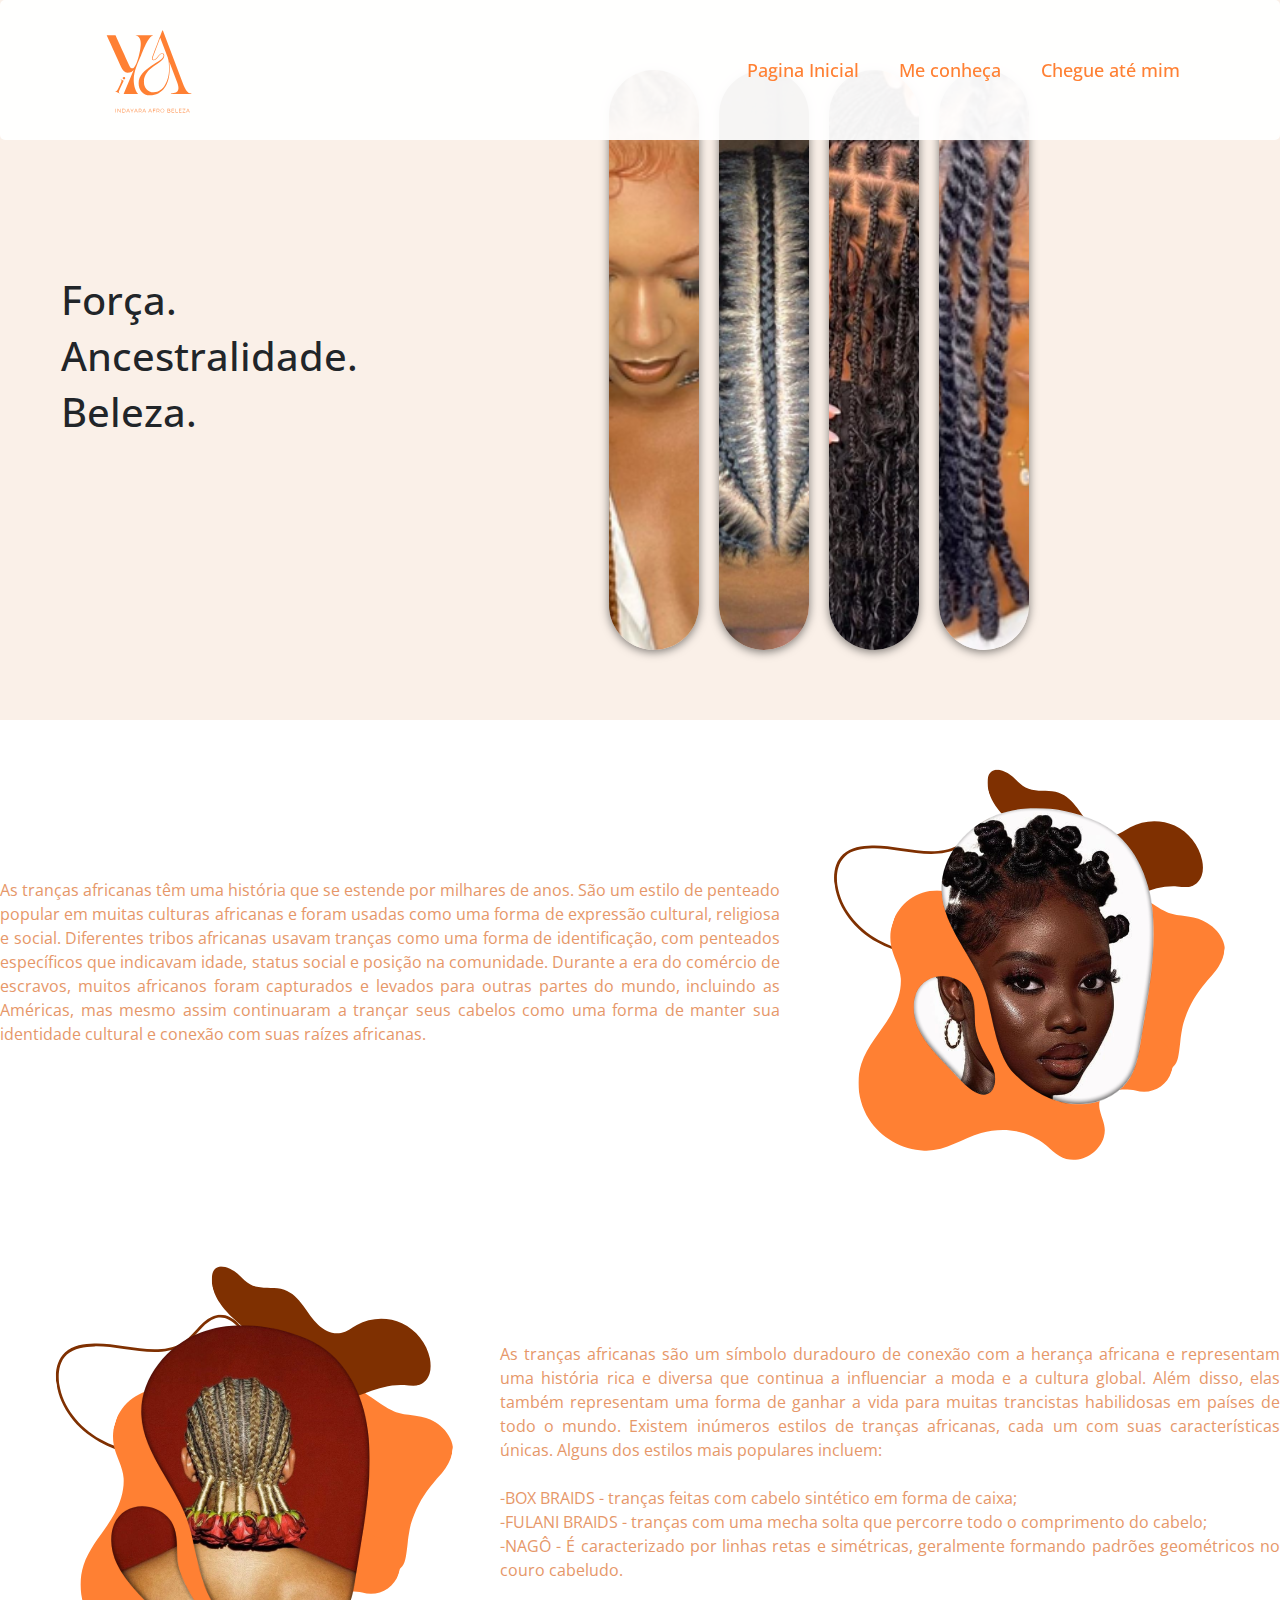
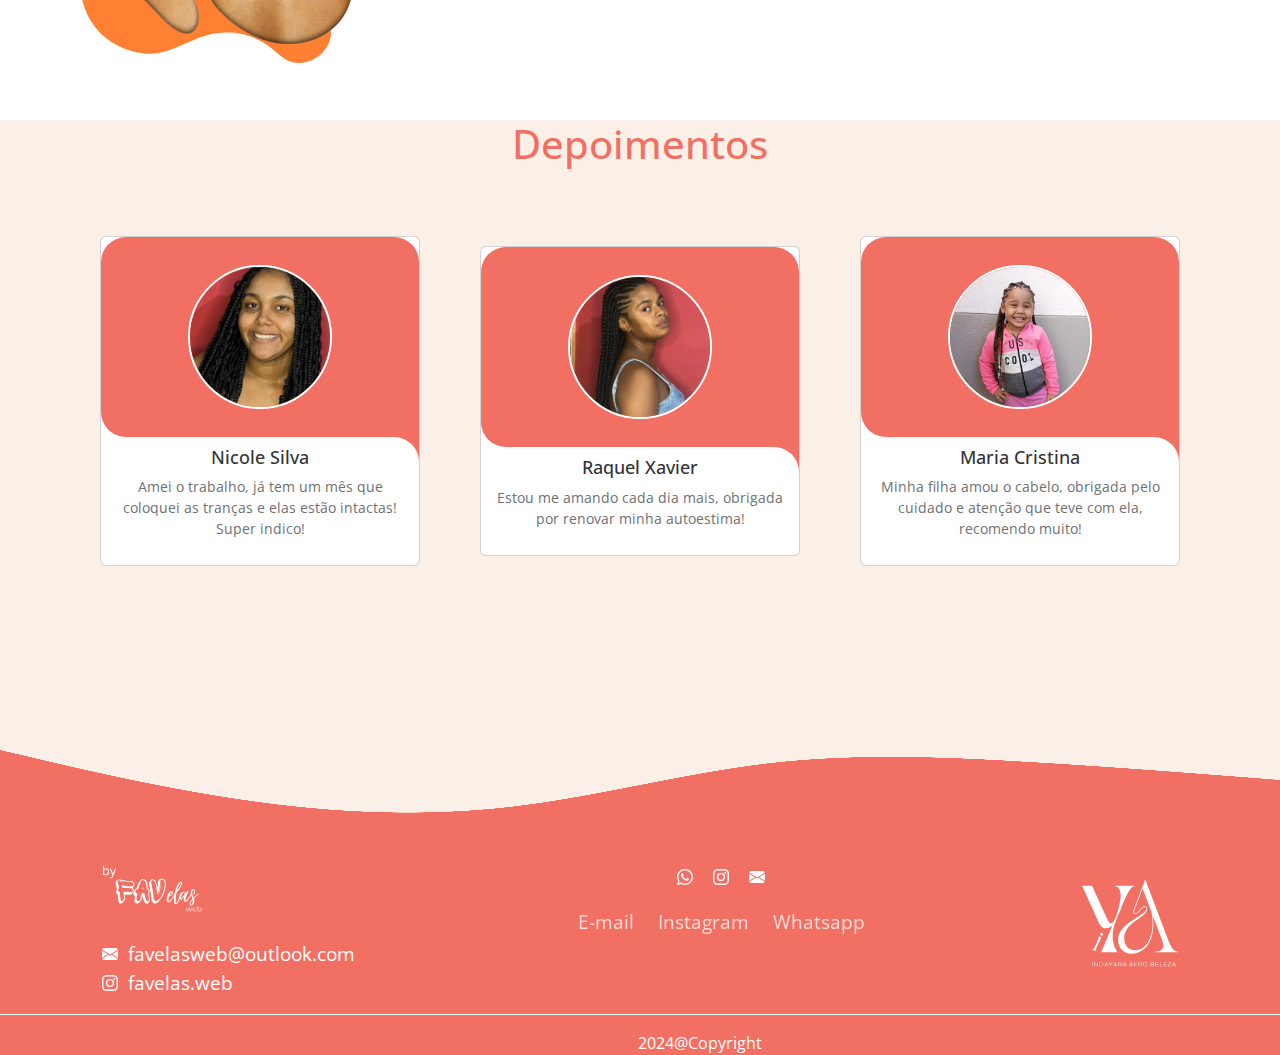
==== index.html @ c4d51997 "comitesCertos" ====
<!DOCTYPE html>
<html lang="en">
<head>
    <meta charset="UTF-8">
    <meta name="viewport" content="width=device-width, initial-scale=1.0">
    <title>iYA: Indayara Afro Beleza</title>
    <link rel="stylesheet" href="css/style.css">
    <link rel="preconnect" href="https://fonts.googleapis.com">
<link rel="preconnect" href="https://fonts.gstatic.com" crossorigin>
<link href="https://fonts.googleapis.com/css2?family=Open+Sans:ital,wght@0,300..800;1,300..800&display=swap" rel="stylesheet">
<link href="https://cdn.jsdelivr.net/npm/bootstrap@5.3.3/dist/css/bootstrap.min.css" rel="stylesheet" integrity="sha384-QWTKZyjpPEjISv5WaRU9OFeRpok6YctnYmDr5pNlyT2bRjXh0JMhjY6hW+ALEwIH" crossorigin="anonymous">
<link rel="preconnect" href="https://fonts.googleapis.com">
<link rel="preconnect" href="https://fonts.gstatic.com" crossorigin>
<link href="https://fonts.googleapis.com/css2?family=Open+Sans:ital,wght@0,300..800;1,300..800&display=swap" rel="stylesheet"> 

<!--Swiper CSS-->
<link rel="stylesheet" href="css/swiper-bundle.min.css">
</head>
<body>
    <header class="header">
        <a href="#" class="logo"><img src="./imagens/INDAYARA (1).svg" alt="" srcset="" class="imagemLogo"></a>
        <nav class="navbar">
         <a href="#">Pagina Inicial</a>
         <a href="#">Me conheça</a>
         <a href="#">Chegue até mim</a>
        </nav>
        </header>
<!--Mari-->

<!--Trabalhos-->

<section class="bodyCorpo">
    <section class="corpo" >
    

    <main class="SessãoMari">
        <section class="TextoMari">
            <h1>Força.</h1>
            <h1>Ancestralidade.</h1>
            <h1>Beleza.</h1>
        </section>

        <section class="trabalhos">
            <div class="box" style="background-image: url(./imagens/img1.png);"></div>
            <div class="box" style="background-image: url(./imagens/img4.png);"></div>
            <div class="box" style="background-image: url(./imagens/img5.png);"></div>
            <div class="box" style="background-image: url(./imagens/img3.png);"></div>
            
        </section>
    </main>

    </section>
</section>

<!--
<h1 class="historiadastranças"> história das tranças</h1>
-->
<main class="historia">

    <section class="bloco1">
     <p class="txt1">As tranças africanas têm uma história que se estende por milhares de anos. São um estilo de penteado popular em muitas culturas africanas e foram usadas como uma forma de expressão cultural, religiosa e social.
    Diferentes tribos africanas usavam tranças como uma forma de identificação, com penteados específicos que indicavam idade, status social e posição na comunidade. Durante a era do comércio de escravos, muitos africanos foram capturados e levados para outras partes do mundo, incluindo as Américas, mas mesmo assim continuaram a trançar seus cabelos como uma forma de manter sua identidade cultural e conexão com suas raízes africanas.
    </p>
    <img  class="bloco1Img" src="imagens/imagem01.svg" alt="" srcset="">
    </section>

    <section class="bloco4">
        <img  class="bloco1Img" src="imagens/imagem02.svg" alt="" srcset="">
        <p class="txt2">
            As tranças africanas são um símbolo duradouro de conexão com a herança africana e representam uma história rica e diversa que continua a influenciar a moda e a cultura global.
            Além disso, elas também representam uma forma de ganhar a vida para muitas trancistas habilidosas em países de todo o mundo.
            Existem inúmeros estilos de tranças africanas, cada um com suas características únicas. Alguns dos estilos mais populares incluem:
         <br>
         <br>
         -BOX BRAIDS - tranças feitas com cabelo sintético em forma de caixa; <br>
         -FULANI BRAIDS - tranças com uma mecha solta que percorre todo o comprimento do cabelo; <br>
         -NAGÔ - É caracterizado por linhas retas e simétricas, geralmente formando padrões geométricos no couro cabeludo. <br>
        </p>
        
    </section>

</main>

<!--Depoimentos-->
<main class="depoimentosCorpo">
<div class="titulo">
    <h1>Depoimentos</h1>
</div>
    <section class="depoimentos">
 <div class="slideContainer">
    <div class="cardwrapper ">
    <div class="card swiperSlide">
            <div class="imageContent">
                <span class="overlay"></span>

                <div class="cardImage">
                    <img src="/imagens/nicole.jpeg" alt="" class="cardImg">
                </div>
            </div>
        

        <div class="cardContent">
            <h2 class="name">Nicole Silva</h2>
            <p class="comentario">Amei o trabalho, já tem um mês que coloquei as tranças e elas estão intactas! Super indico!</p>
        </div>
      </div>
    </div>

    <div class="cardwrapper ">
    <div class="card swiperSlide">
            <div class="imageContent">
                <span class="overlay"></span>
                <div class="cardImage">
                    <img src="/imagens/raquel.jpeg" alt="" class="cardImg">
                </div>
            </div>
        

        <div class="cardContent">
            <h2 class="name">Raquel Xavier</h2>
            <p class="comentario"> Estou me amando cada dia mais, obrigada por renovar minha autoestima!</p>
        </div>
      </div>
    </div>

    <div class="cardwrapper ">
    <div class="card swiperSlide">
            <div class="imageContent">
                <span class="overlay"></span>

                <div class="cardImage">
                    <img src="/imagens/mariacristina.jpeg" alt="" class="cardImg">
                </div>
            </div>
        

        <div class="cardContent">
            <h2 class="name">Maria Cristina</h2>
            <p class="comentario">Minha filha amou o cabelo, obrigada pelo cuidado e atenção que teve com ela, recomendo muito!</p>
        </div>
      </div>
    </div>


    </div>
    </section>
</main>


 <!---Escopo a ser usado

    <section class="video"> video</section>
<main id="cards hoover">
   
    <section class="container">

        <div class="feedback">
            <h1>Feedback</h1>
        </div>
        <div class="card"> 
            <div class="face face1">
                <div class="conteudo">
                    <div class="icon">
                        <img src="/imagens/Like icon 3d vector illustration.jpg" alt="">
                    </div>
                </div>
            </div>

            <div class="face back1">
                <div class="conteudo">
                    <h3>Nathali Moore</h3>
                    <p>Quero agradecer pelo seu trabalo excepcional, as tranças me deram um up!</p>
                </div>
            </div>
        </div>


    </section>
    <section class="container">
        <div class="card"> 

            <div class="face face1">
                <div class="conteudo">
                    <div class="icon">
                        <img src="/imagens/instagram_2504918.png" alt="">
                    </div>
                </div>
            </div>

            <div class="face back1">
                <div class="conteudo">
                    <h3>card</h3>
                    <p>Lorem, ipsum dolor sit amet consectetur adipisicing elit. Iure, minima! Eos sint, distinctio totam accusamus officiis ad a est quibusdam repellat rem hic molestiae quae, debitis assumenda nihil dolorum ipsam.</p>
                </div>
            </div>
        </div>


    </section>

    <section class="container">
        <div class="card"> 

            <div class="face face1">
                <div class="conteudo">
                    <div class="icon">
                        <img src="/imagens/instagram_2504918.png" alt="">
                    </div>
                </div>
            </div>

            <div class="face back1">
                <div class="conteudo">
                    <h3>card</h3>
                    <p>Lorem, ipsum dolor sit amet consectetur adipisicing elit. Iure, minima! Eos sint, distinctio totam accusamus officiis ad a est quibusdam repellat rem hic molestiae quae, debitis assumenda nihil dolorum ipsam.</p>
                </div>
            </div>
        </div>


    </section>
</main>
-->

<!--Gabi-->
<!--História das tranças-->

    
    

<main class="bodyDaMalu">
    <footer>
      <div class="wave" id="wave1"></div>
  <div class="footerDificil">
  
  <div class="logoFavelas">
  
    <img src="../imagens/FavelasLogo.svg" alt="" srcset="">
    <ul class="menu2">
      
      <span class="lado">
        <a href="#"><svg xmlns="http://www.w3.org/2000/svg" width="16" height="16" fill="currentColor" class="bi bi-envelope-fill" viewBox="0 0 16 16" style="color: #fff;">
          <path d="M.05 3.555A2 2 0 0 1 2 2h12a2 2 0 0 1 1.95 1.555L8 8.414zM0 4.697v7.104l5.803-3.558zM6.761 8.83l-6.57 4.027A2 2 0 0 0 2 14h12a2 2 0 0 0 1.808-1.144l-6.57-4.027L8 9.586zm3.436-.586L16 11.801V4.697z"/>
        </svg></a>
  
      <li>favelasweb@outlook.com</li>
    </span>
  
    <span class="lado">
      <a href="#"><svg xmlns="http://www.w3.org/2000/svg" width="16" height="16" fill="currentColor" class="bi bi-instagram" viewBox="0 0 16 16" style="color: #fff;">
        <path d="M8 0C5.829 0 5.556.01 4.703.048 3.85.088 3.269.222 2.76.42a3.9 3.9 0 0 0-1.417.923A3.9 3.9 0 0 0 .42 2.76C.222 3.268.087 3.85.048 4.7.01 5.555 0 5.827 0 8.001c0 2.172.01 2.444.048 3.297.04.852.174 1.433.372 1.942.205.526.478.972.923 1.417.444.445.89.719 1.416.923.51.198 1.09.333 1.942.372C5.555 15.99 5.827 16 8 16s2.444-.01 3.298-.048c.851-.04 1.434-.174 1.943-.372a3.9 3.9 0 0 0 1.416-.923c.445-.445.718-.891.923-1.417.197-.509.332-1.09.372-1.942C15.99 10.445 16 10.173 16 8s-.01-2.445-.048-3.299c-.04-.851-.175-1.433-.372-1.941a3.9 3.9 0 0 0-.923-1.417A3.9 3.9 0 0 0 13.24.42c-.51-.198-1.092-.333-1.943-.372C10.443.01 10.172 0 7.998 0zm-.717 1.442h.718c2.136 0 2.389.007 3.232.046.78.035 1.204.166 1.486.275.373.145.64.319.92.599s.453.546.598.92c.11.281.24.705.275 1.485.039.843.047 1.096.047 3.231s-.008 2.389-.047 3.232c-.035.78-.166 1.203-.275 1.485a2.5 2.5 0 0 1-.599.919c-.28.28-.546.453-.92.598-.28.11-.704.24-1.485.276-.843.038-1.096.047-3.232.047s-2.39-.009-3.233-.047c-.78-.036-1.203-.166-1.485-.276a2.5 2.5 0 0 1-.92-.598 2.5 2.5 0 0 1-.6-.92c-.109-.281-.24-.705-.275-1.485-.038-.843-.046-1.096-.046-3.233s.008-2.388.046-3.231c.036-.78.166-1.204.276-1.486.145-.373.319-.64.599-.92s.546-.453.92-.598c.282-.11.705-.24 1.485-.276.738-.034 1.024-.044 2.515-.045zm4.988 1.328a.96.96 0 1 0 0 1.92.96.96 0 0 0 0-1.92m-4.27 1.122a4.109 4.109 0 1 0 0 8.217 4.109 4.109 0 0 0 0-8.217m0 1.441a2.667 2.667 0 1 1 0 5.334 2.667 2.667 0 0 1 0-5.334"/>
        </svg></a>
      <li>favelas.web</li>
    </span>
    </ul>
  </div>
  
   <div class="dificil">
    <ul class="social-icons">
      <li>
          <a href="#"><svg xmlns="http://www.w3.org/2000/svg" width="16" height="16" fill="currentColor" class="bi bi-whatsapp" viewBox="0 0 16 16" style="color: #fff;">
              <path d="M13.601 2.326A7.85 7.85 0 0 0 7.994 0C3.627 0 .068 3.558.064 7.926c0 1.399.366 2.76 1.057 3.965L0 16l4.204-1.102a7.9 7.9 0 0 0 3.79.965h.004c4.368 0 7.926-3.558 7.93-7.93A7.9 7.9 0 0 0 13.6 2.326zM7.994 14.521a6.6 6.6 0 0 1-3.356-.92l-.24-.144-2.494.654.666-2.433-.156-.251a6.56 6.56 0 0 1-1.007-3.505c0-3.626 2.957-6.584 6.591-6.584a6.56 6.56 0 0 1 4.66 1.931 6.56 6.56 0 0 1 1.928 4.66c-.004 3.639-2.961 6.592-6.592 6.592m3.615-4.934c-.197-.099-1.17-.578-1.353-.646-.182-.065-.315-.099-.445.099-.133.197-.513.646-.627.775-.114.133-.232.148-.43.05-.197-.1-.836-.308-1.592-.985-.59-.525-.985-1.175-1.103-1.372-.114-.198-.011-.304.088-.403.087-.088.197-.232.296-.346.1-.114.133-.198.198-.33.065-.134.034-.248-.015-.347-.05-.099-.445-1.076-.612-1.47-.16-.389-.323-.335-.445-.34-.114-.007-.247-.007-.38-.007a.73.73 0 0 0-.529.247c-.182.198-.691.677-.691 1.654s.71 1.916.81 2.049c.098.133 1.394 2.132 3.383 2.992.47.205.84.326 1.129.418.475.152.904.129 1.246.08.38-.058 1.171-.48 1.338-.943.164-.464.164-.86.114-.943-.049-.084-.182-.133-.38-.232"/>
            </svg></a>
            </li>
            <li>
            <a href="#"><svg xmlns="http://www.w3.org/2000/svg" width="16" height="16" fill="currentColor" class="bi bi-instagram" viewBox="0 0 16 16" style="color: #fff;">
              <path d="M8 0C5.829 0 5.556.01 4.703.048 3.85.088 3.269.222 2.76.42a3.9 3.9 0 0 0-1.417.923A3.9 3.9 0 0 0 .42 2.76C.222 3.268.087 3.85.048 4.7.01 5.555 0 5.827 0 8.001c0 2.172.01 2.444.048 3.297.04.852.174 1.433.372 1.942.205.526.478.972.923 1.417.444.445.89.719 1.416.923.51.198 1.09.333 1.942.372C5.555 15.99 5.827 16 8 16s2.444-.01 3.298-.048c.851-.04 1.434-.174 1.943-.372a3.9 3.9 0 0 0 1.416-.923c.445-.445.718-.891.923-1.417.197-.509.332-1.09.372-1.942C15.99 10.445 16 10.173 16 8s-.01-2.445-.048-3.299c-.04-.851-.175-1.433-.372-1.941a3.9 3.9 0 0 0-.923-1.417A3.9 3.9 0 0 0 13.24.42c-.51-.198-1.092-.333-1.943-.372C10.443.01 10.172 0 7.998 0zm-.717 1.442h.718c2.136 0 2.389.007 3.232.046.78.035 1.204.166 1.486.275.373.145.64.319.92.599s.453.546.598.92c.11.281.24.705.275 1.485.039.843.047 1.096.047 3.231s-.008 2.389-.047 3.232c-.035.78-.166 1.203-.275 1.485a2.5 2.5 0 0 1-.599.919c-.28.28-.546.453-.92.598-.28.11-.704.24-1.485.276-.843.038-1.096.047-3.232.047s-2.39-.009-3.233-.047c-.78-.036-1.203-.166-1.485-.276a2.5 2.5 0 0 1-.92-.598 2.5 2.5 0 0 1-.6-.92c-.109-.281-.24-.705-.275-1.485-.038-.843-.046-1.096-.046-3.233s.008-2.388.046-3.231c.036-.78.166-1.204.276-1.486.145-.373.319-.64.599-.92s.546-.453.92-.598c.282-.11.705-.24 1.485-.276.738-.034 1.024-.044 2.515-.045zm4.988 1.328a.96.96 0 1 0 0 1.92.96.96 0 0 0 0-1.92m-4.27 1.122a4.109 4.109 0 1 0 0 8.217 4.109 4.109 0 0 0 0-8.217m0 1.441a2.667 2.667 0 1 1 0 5.334 2.667 2.667 0 0 1 0-5.334"/>
            </svg></a>
          </li>
          <li>
              <a href="#"><svg xmlns="http://www.w3.org/2000/svg" width="16" height="16" fill="currentColor" class="bi bi-envelope-fill" viewBox="0 0 16 16" style="color: #fff;">
                  <path d="M.05 3.555A2 2 0 0 1 2 2h12a2 2 0 0 1 1.95 1.555L8 8.414zM0 4.697v7.104l5.803-3.558zM6.761 8.83l-6.57 4.027A2 2 0 0 0 2 14h12a2 2 0 0 0 1.808-1.144l-6.57-4.027L8 9.586zm3.436-.586L16 11.801V4.697z"/>
                </svg></a>
          </li>
        </ul>
  
        <ul class="menu">
          <li>
              <a href="#">E-mail</a>
              <a href="#">Instagram</a>
              <a href="#">Whatsapp</a>
          </li>
        </ul>
      </div>
      <img src="../imagens/logo.svg" alt="" srcset="">
  </div>
          <span class="spanFooter"> 2024@Copyright</span>
  </footer>
        
  </main>


</body>

<!--Swiper Script-->
<script src="js/swiper-bundle.min.js"></script>

<!--JavaScript-->
<script src="js/script.js"></script>
</html>
---- css/style.css ----
@import url(header.css);
@import url(sobre.css);
@import url(historiadastranças.css);
@import url(depoimentos.css);
@import url(trabalhos.css);
@import url(footer2.css);


*
{
    padding: 0;
    margin: 0;
    box-sizing: border-box;
    font-family: "Open Sans", sans-serif;
}

ul
{
    list-style-type: none;

}

a
{
    text-decoration: none;
}
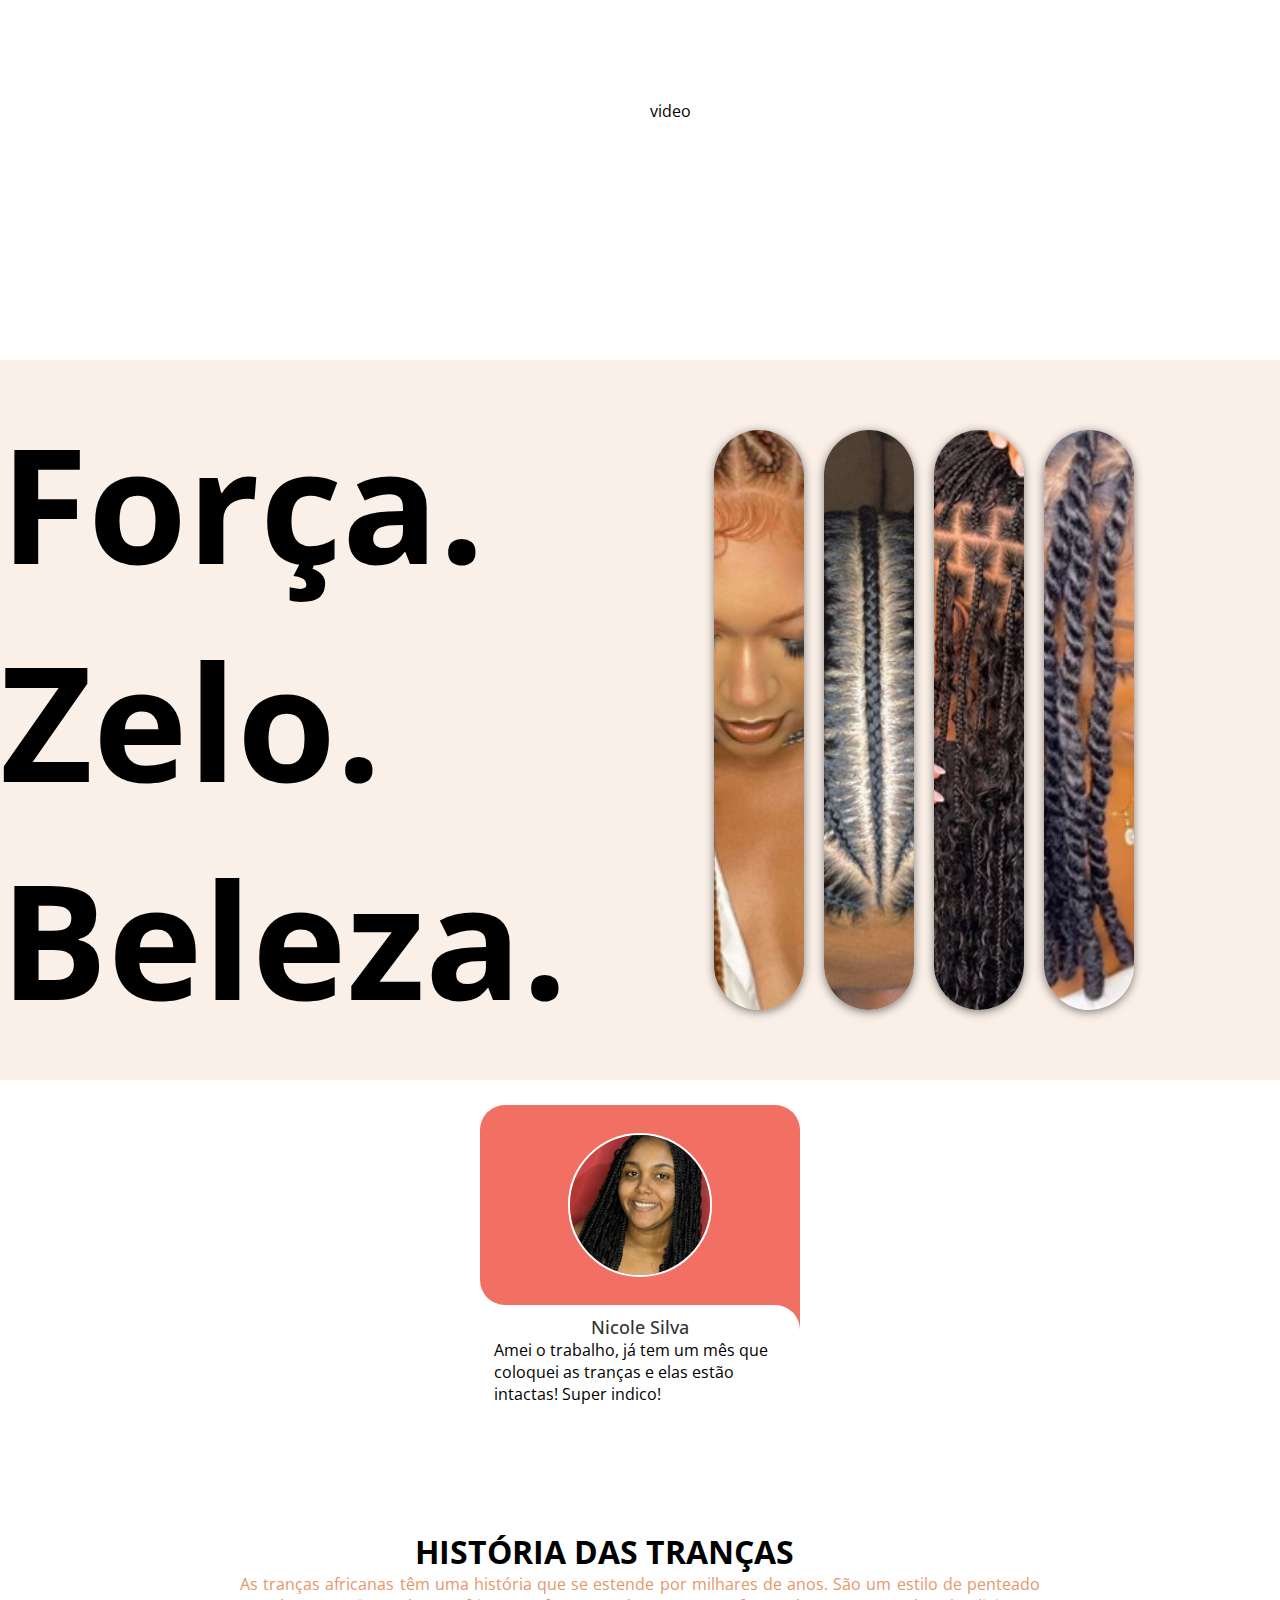
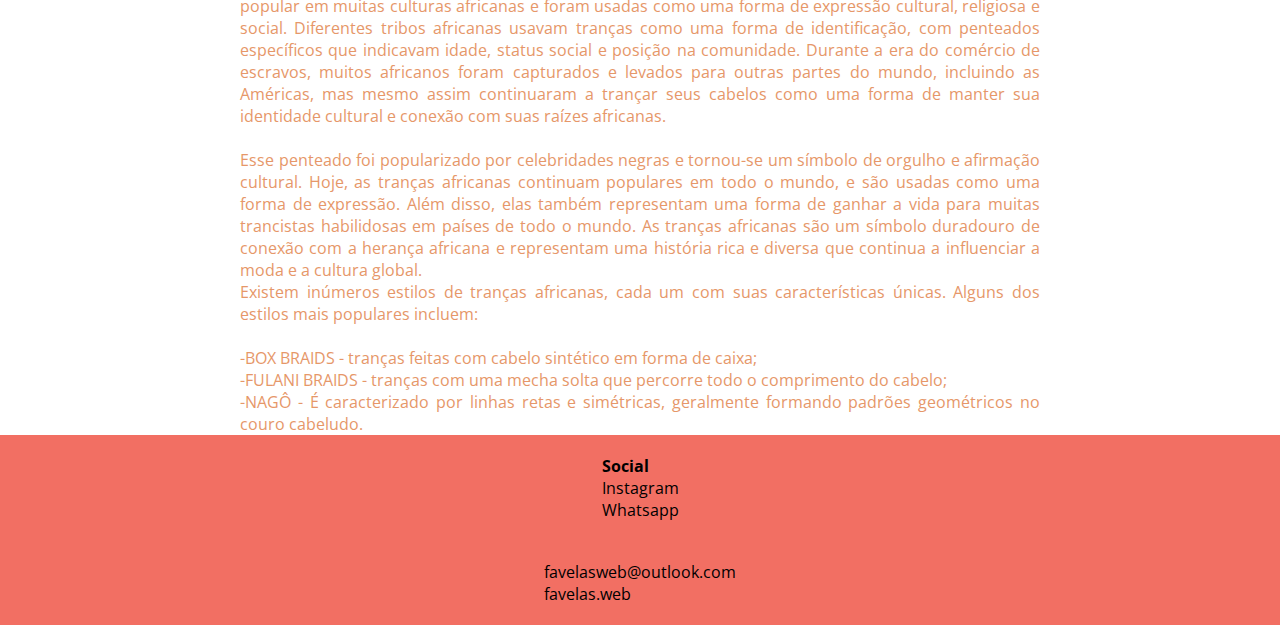
==== commit 1ddeb582: "." ====
--- a/index.html
+++ b/index.html
@@ -8,27 +8,13 @@
     <link rel="preconnect" href="https://fonts.googleapis.com">
 <link rel="preconnect" href="https://fonts.gstatic.com" crossorigin>
 <link href="https://fonts.googleapis.com/css2?family=Open+Sans:ital,wght@0,300..800;1,300..800&display=swap" rel="stylesheet">
-<link href="https://cdn.jsdelivr.net/npm/bootstrap@5.3.3/dist/css/bootstrap.min.css" rel="stylesheet" integrity="sha384-QWTKZyjpPEjISv5WaRU9OFeRpok6YctnYmDr5pNlyT2bRjXh0JMhjY6hW+ALEwIH" crossorigin="anonymous">
-<link rel="preconnect" href="https://fonts.googleapis.com">
-<link rel="preconnect" href="https://fonts.gstatic.com" crossorigin>
-<link href="https://fonts.googleapis.com/css2?family=Open+Sans:ital,wght@0,300..800;1,300..800&display=swap" rel="stylesheet"> 
-
-<!--Swiper CSS-->
-<link rel="stylesheet" href="css/swiper-bundle.min.css">
 </head>
 <body>
-    <header class="header">
-        <a href="#" class="logo"><img src="./imagens/INDAYARA (1).svg" alt="" srcset="" class="imagemLogo"></a>
-        <nav class="navbar">
-         <a href="#">Pagina Inicial</a>
-         <a href="#">Me conheça</a>
-         <a href="#">Chegue até mim</a>
-        </nav>
-        </header>
+    
 <!--Mari-->
 
 <!--Trabalhos-->
-
+<section class="video"> video</section>
 <section class="bodyCorpo">
     <section class="corpo" >
     
@@ -36,60 +22,26 @@
     <main class="SessãoMari">
         <section class="TextoMari">
             <h1>Força.</h1>
-            <h1>Ancestralidade.</h1>
+            <h1>Zelo.</h1>
             <h1>Beleza.</h1>
         </section>
 
         <section class="trabalhos">
-            <div class="box" style="background-image: url(./imagens/img1.png);"></div>
-            <div class="box" style="background-image: url(./imagens/img4.png);"></div>
-            <div class="box" style="background-image: url(./imagens/img5.png);"></div>
-            <div class="box" style="background-image: url(./imagens/img3.png);"></div>
+            <div class="box" style="background-image: url(/imagens/img1.png);"> </div>
+            <div class="box" style="background-image: url(/imagens/img4.png);"></div>
+            <div class="box" style="background-image: url(/imagens/img5.png);"></div>
+            <div class="box" style="background-image: url(/imagens/img3.png);"></div>
             
         </section>
     </main>
 
     </section>
 </section>
-
-<!--
-<h1 class="historiadastranças"> história das tranças</h1>
--->
-<main class="historia">
-
-    <section class="bloco1">
-     <p class="txt1">As tranças africanas têm uma história que se estende por milhares de anos. São um estilo de penteado popular em muitas culturas africanas e foram usadas como uma forma de expressão cultural, religiosa e social.
-    Diferentes tribos africanas usavam tranças como uma forma de identificação, com penteados específicos que indicavam idade, status social e posição na comunidade. Durante a era do comércio de escravos, muitos africanos foram capturados e levados para outras partes do mundo, incluindo as Américas, mas mesmo assim continuaram a trançar seus cabelos como uma forma de manter sua identidade cultural e conexão com suas raízes africanas.
-    </p>
-    <img  class="bloco1Img" src="imagens/imagem01.svg" alt="" srcset="">
-    </section>
-
-    <section class="bloco4">
-        <img  class="bloco1Img" src="imagens/imagem02.svg" alt="" srcset="">
-        <p class="txt2">
-            As tranças africanas são um símbolo duradouro de conexão com a herança africana e representam uma história rica e diversa que continua a influenciar a moda e a cultura global.
-            Além disso, elas também representam uma forma de ganhar a vida para muitas trancistas habilidosas em países de todo o mundo.
-            Existem inúmeros estilos de tranças africanas, cada um com suas características únicas. Alguns dos estilos mais populares incluem:
-         <br>
-         <br>
-         -BOX BRAIDS - tranças feitas com cabelo sintético em forma de caixa; <br>
-         -FULANI BRAIDS - tranças com uma mecha solta que percorre todo o comprimento do cabelo; <br>
-         -NAGÔ - É caracterizado por linhas retas e simétricas, geralmente formando padrões geométricos no couro cabeludo. <br>
-        </p>
-        
-    </section>
-
-</main>
-
 <!--Depoimentos-->
-<main class="depoimentosCorpo">
-<div class="titulo">
-    <h1>Depoimentos</h1>
-</div>
-    <section class="depoimentos">
+<section class="depoimentos">
  <div class="slideContainer">
-    <div class="cardwrapper ">
-    <div class="card swiperSlide">
+    <div class="cardwrapper">
+    <div class="card">
             <div class="imageContent">
                 <span class="overlay"></span>
 
@@ -101,200 +53,68 @@
 
         <div class="cardContent">
             <h2 class="name">Nicole Silva</h2>
-            <p class="comentario">Amei o trabalho, já tem um mês que coloquei as tranças e elas estão intactas! Super indico!</p>
+            <p>Amei o trabalho, já tem um mês que coloquei as tranças e elas estão intactas! Super indico!</p>
         </div>
-      </div>
     </div>
-
-    <div class="cardwrapper ">
-    <div class="card swiperSlide">
-            <div class="imageContent">
-                <span class="overlay"></span>
-                <div class="cardImage">
-                    <img src="/imagens/raquel.jpeg" alt="" class="cardImg">
-                </div>
-            </div>
-        
-
-        <div class="cardContent">
-            <h2 class="name">Raquel Xavier</h2>
-            <p class="comentario"> Estou me amando cada dia mais, obrigada por renovar minha autoestima!</p>
-        </div>
-      </div>
-    </div>
-
-    <div class="cardwrapper ">
-    <div class="card swiperSlide">
-            <div class="imageContent">
-                <span class="overlay"></span>
-
-                <div class="cardImage">
-                    <img src="/imagens/mariacristina.jpeg" alt="" class="cardImg">
-                </div>
-            </div>
-        
-
-        <div class="cardContent">
-            <h2 class="name">Maria Cristina</h2>
-            <p class="comentario">Minha filha amou o cabelo, obrigada pelo cuidado e atenção que teve com ela, recomendo muito!</p>
-        </div>
-      </div>
-    </div>
-
-
-    </div>
-    </section>
-</main>
-
-
- <!---Escopo a ser usado
-
-    <section class="video"> video</section>
-<main id="cards hoover">
-   
-    <section class="container">
-
-        <div class="feedback">
-            <h1>Feedback</h1>
-        </div>
-        <div class="card"> 
-            <div class="face face1">
-                <div class="conteudo">
-                    <div class="icon">
-                        <img src="/imagens/Like icon 3d vector illustration.jpg" alt="">
-                    </div>
-                </div>
-            </div>
-
-            <div class="face back1">
-                <div class="conteudo">
-                    <h3>Nathali Moore</h3>
-                    <p>Quero agradecer pelo seu trabalo excepcional, as tranças me deram um up!</p>
-                </div>
-            </div>
-        </div>
-
-
-    </section>
-    <section class="container">
-        <div class="card"> 
-
-            <div class="face face1">
-                <div class="conteudo">
-                    <div class="icon">
-                        <img src="/imagens/instagram_2504918.png" alt="">
-                    </div>
-                </div>
-            </div>
-
-            <div class="face back1">
-                <div class="conteudo">
-                    <h3>card</h3>
-                    <p>Lorem, ipsum dolor sit amet consectetur adipisicing elit. Iure, minima! Eos sint, distinctio totam accusamus officiis ad a est quibusdam repellat rem hic molestiae quae, debitis assumenda nihil dolorum ipsam.</p>
-                </div>
-            </div>
-        </div>
-
-
-    </section>
-
-    <section class="container">
-        <div class="card"> 
-
-            <div class="face face1">
-                <div class="conteudo">
-                    <div class="icon">
-                        <img src="/imagens/instagram_2504918.png" alt="">
-                    </div>
-                </div>
-            </div>
-
-            <div class="face back1">
-                <div class="conteudo">
-                    <h3>card</h3>
-                    <p>Lorem, ipsum dolor sit amet consectetur adipisicing elit. Iure, minima! Eos sint, distinctio totam accusamus officiis ad a est quibusdam repellat rem hic molestiae quae, debitis assumenda nihil dolorum ipsam.</p>
-                </div>
-            </div>
-        </div>
-
-
-    </section>
-</main>
--->
+</div>
+</div>
+</section>
 
 <!--Gabi-->
 <!--História das tranças-->
 
     
+    <h1 class="historiadastranças"> HISTÓRIA DAS TRANÇAS </h1>
+
+<main class="historia">
+
+    <section class="bloco1">
+     <p class="txt1">As tranças africanas têm uma história que se estende por milhares de anos. São um estilo de penteado popular em muitas culturas africanas e foram usadas como uma forma de expressão cultural, religiosa e social.
+    Diferentes tribos africanas usavam tranças como uma forma de identificação, com penteados específicos que indicavam idade, status social e posição na comunidade. Durante a era do comércio de escravos, muitos africanos foram capturados e levados para outras partes do mundo, incluindo as Américas, mas mesmo assim continuaram a trançar seus cabelos como uma forma de manter sua identidade cultural e conexão com suas raízes africanas.
+    </p>
+    </section>
+
+    <section class="bloco2">
+
+    </section>
+
+    <br>
+
+    <section class="bloco3">
+
+    </section>
+
+    <section class="bloco4">
+        <p class="txt2">
+            Esse penteado foi popularizado por celebridades negras e tornou-se um símbolo de orgulho e afirmação cultural.
+            Hoje, as tranças africanas continuam populares em todo o mundo, e são usadas como uma forma de expressão. Além disso, elas também representam uma forma de ganhar a vida para muitas trancistas habilidosas em países de todo o mundo. As tranças africanas são um símbolo duradouro de conexão com a herança africana e representam uma história rica e diversa que continua a influenciar a moda e a cultura global. <br>
+
+         Existem inúmeros estilos de tranças africanas, cada um com suas características únicas. Alguns dos estilos mais populares incluem:
+         <br>
+         <br>
+        -BOX BRAIDS - tranças feitas com cabelo sintético em forma de caixa; <br>
+        -FULANI BRAIDS - tranças com uma mecha solta que percorre todo o comprimento do cabelo;<br>
+        -NAGÔ - É caracterizado por linhas retas e simétricas, geralmente formando padrões geométricos no couro cabeludo. <br>
+        </p>
+    </section>
+
+</main>
+
+<footer>
     
+<section class="footersocial">
+    <h4 class="social">Social</h4>
+    <p class="instagram">Instagram</p>
+    <p class="whatsapp">Whatsapp</p>
+</section>
 
-<main class="bodyDaMalu">
-    <footer>
-      <div class="wave" id="wave1"></div>
-  <div class="footerDificil">
-  
-  <div class="logoFavelas">
-  
-    <img src="../imagens/FavelasLogo.svg" alt="" srcset="">
-    <ul class="menu2">
-      
-      <span class="lado">
-        <a href="#"><svg xmlns="http://www.w3.org/2000/svg" width="16" height="16" fill="currentColor" class="bi bi-envelope-fill" viewBox="0 0 16 16" style="color: #fff;">
-          <path d="M.05 3.555A2 2 0 0 1 2 2h12a2 2 0 0 1 1.95 1.555L8 8.414zM0 4.697v7.104l5.803-3.558zM6.761 8.83l-6.57 4.027A2 2 0 0 0 2 14h12a2 2 0 0 0 1.808-1.144l-6.57-4.027L8 9.586zm3.436-.586L16 11.801V4.697z"/>
-        </svg></a>
-  
-      <li>favelasweb@outlook.com</li>
-    </span>
-  
-    <span class="lado">
-      <a href="#"><svg xmlns="http://www.w3.org/2000/svg" width="16" height="16" fill="currentColor" class="bi bi-instagram" viewBox="0 0 16 16" style="color: #fff;">
-        <path d="M8 0C5.829 0 5.556.01 4.703.048 3.85.088 3.269.222 2.76.42a3.9 3.9 0 0 0-1.417.923A3.9 3.9 0 0 0 .42 2.76C.222 3.268.087 3.85.048 4.7.01 5.555 0 5.827 0 8.001c0 2.172.01 2.444.048 3.297.04.852.174 1.433.372 1.942.205.526.478.972.923 1.417.444.445.89.719 1.416.923.51.198 1.09.333 1.942.372C5.555 15.99 5.827 16 8 16s2.444-.01 3.298-.048c.851-.04 1.434-.174 1.943-.372a3.9 3.9 0 0 0 1.416-.923c.445-.445.718-.891.923-1.417.197-.509.332-1.09.372-1.942C15.99 10.445 16 10.173 16 8s-.01-2.445-.048-3.299c-.04-.851-.175-1.433-.372-1.941a3.9 3.9 0 0 0-.923-1.417A3.9 3.9 0 0 0 13.24.42c-.51-.198-1.092-.333-1.943-.372C10.443.01 10.172 0 7.998 0zm-.717 1.442h.718c2.136 0 2.389.007 3.232.046.78.035 1.204.166 1.486.275.373.145.64.319.92.599s.453.546.598.92c.11.281.24.705.275 1.485.039.843.047 1.096.047 3.231s-.008 2.389-.047 3.232c-.035.78-.166 1.203-.275 1.485a2.5 2.5 0 0 1-.599.919c-.28.28-.546.453-.92.598-.28.11-.704.24-1.485.276-.843.038-1.096.047-3.232.047s-2.39-.009-3.233-.047c-.78-.036-1.203-.166-1.485-.276a2.5 2.5 0 0 1-.92-.598 2.5 2.5 0 0 1-.6-.92c-.109-.281-.24-.705-.275-1.485-.038-.843-.046-1.096-.046-3.233s.008-2.388.046-3.231c.036-.78.166-1.204.276-1.486.145-.373.319-.64.599-.92s.546-.453.92-.598c.282-.11.705-.24 1.485-.276.738-.034 1.024-.044 2.515-.045zm4.988 1.328a.96.96 0 1 0 0 1.92.96.96 0 0 0 0-1.92m-4.27 1.122a4.109 4.109 0 1 0 0 8.217 4.109 4.109 0 0 0 0-8.217m0 1.441a2.667 2.667 0 1 1 0 5.334 2.667 2.667 0 0 1 0-5.334"/>
-        </svg></a>
-      <li>favelas.web</li>
-    </span>
-    </ul>
-  </div>
-  
-   <div class="dificil">
-    <ul class="social-icons">
-      <li>
-          <a href="#"><svg xmlns="http://www.w3.org/2000/svg" width="16" height="16" fill="currentColor" class="bi bi-whatsapp" viewBox="0 0 16 16" style="color: #fff;">
-              <path d="M13.601 2.326A7.85 7.85 0 0 0 7.994 0C3.627 0 .068 3.558.064 7.926c0 1.399.366 2.76 1.057 3.965L0 16l4.204-1.102a7.9 7.9 0 0 0 3.79.965h.004c4.368 0 7.926-3.558 7.93-7.93A7.9 7.9 0 0 0 13.6 2.326zM7.994 14.521a6.6 6.6 0 0 1-3.356-.92l-.24-.144-2.494.654.666-2.433-.156-.251a6.56 6.56 0 0 1-1.007-3.505c0-3.626 2.957-6.584 6.591-6.584a6.56 6.56 0 0 1 4.66 1.931 6.56 6.56 0 0 1 1.928 4.66c-.004 3.639-2.961 6.592-6.592 6.592m3.615-4.934c-.197-.099-1.17-.578-1.353-.646-.182-.065-.315-.099-.445.099-.133.197-.513.646-.627.775-.114.133-.232.148-.43.05-.197-.1-.836-.308-1.592-.985-.59-.525-.985-1.175-1.103-1.372-.114-.198-.011-.304.088-.403.087-.088.197-.232.296-.346.1-.114.133-.198.198-.33.065-.134.034-.248-.015-.347-.05-.099-.445-1.076-.612-1.47-.16-.389-.323-.335-.445-.34-.114-.007-.247-.007-.38-.007a.73.73 0 0 0-.529.247c-.182.198-.691.677-.691 1.654s.71 1.916.81 2.049c.098.133 1.394 2.132 3.383 2.992.47.205.84.326 1.129.418.475.152.904.129 1.246.08.38-.058 1.171-.48 1.338-.943.164-.464.164-.86.114-.943-.049-.084-.182-.133-.38-.232"/>
-            </svg></a>
-            </li>
-            <li>
-            <a href="#"><svg xmlns="http://www.w3.org/2000/svg" width="16" height="16" fill="currentColor" class="bi bi-instagram" viewBox="0 0 16 16" style="color: #fff;">
-              <path d="M8 0C5.829 0 5.556.01 4.703.048 3.85.088 3.269.222 2.76.42a3.9 3.9 0 0 0-1.417.923A3.9 3.9 0 0 0 .42 2.76C.222 3.268.087 3.85.048 4.7.01 5.555 0 5.827 0 8.001c0 2.172.01 2.444.048 3.297.04.852.174 1.433.372 1.942.205.526.478.972.923 1.417.444.445.89.719 1.416.923.51.198 1.09.333 1.942.372C5.555 15.99 5.827 16 8 16s2.444-.01 3.298-.048c.851-.04 1.434-.174 1.943-.372a3.9 3.9 0 0 0 1.416-.923c.445-.445.718-.891.923-1.417.197-.509.332-1.09.372-1.942C15.99 10.445 16 10.173 16 8s-.01-2.445-.048-3.299c-.04-.851-.175-1.433-.372-1.941a3.9 3.9 0 0 0-.923-1.417A3.9 3.9 0 0 0 13.24.42c-.51-.198-1.092-.333-1.943-.372C10.443.01 10.172 0 7.998 0zm-.717 1.442h.718c2.136 0 2.389.007 3.232.046.78.035 1.204.166 1.486.275.373.145.64.319.92.599s.453.546.598.92c.11.281.24.705.275 1.485.039.843.047 1.096.047 3.231s-.008 2.389-.047 3.232c-.035.78-.166 1.203-.275 1.485a2.5 2.5 0 0 1-.599.919c-.28.28-.546.453-.92.598-.28.11-.704.24-1.485.276-.843.038-1.096.047-3.232.047s-2.39-.009-3.233-.047c-.78-.036-1.203-.166-1.485-.276a2.5 2.5 0 0 1-.92-.598 2.5 2.5 0 0 1-.6-.92c-.109-.281-.24-.705-.275-1.485-.038-.843-.046-1.096-.046-3.233s.008-2.388.046-3.231c.036-.78.166-1.204.276-1.486.145-.373.319-.64.599-.92s.546-.453.92-.598c.282-.11.705-.24 1.485-.276.738-.034 1.024-.044 2.515-.045zm4.988 1.328a.96.96 0 1 0 0 1.92.96.96 0 0 0 0-1.92m-4.27 1.122a4.109 4.109 0 1 0 0 8.217 4.109 4.109 0 0 0 0-8.217m0 1.441a2.667 2.667 0 1 1 0 5.334 2.667 2.667 0 0 1 0-5.334"/>
-            </svg></a>
-          </li>
-          <li>
-              <a href="#"><svg xmlns="http://www.w3.org/2000/svg" width="16" height="16" fill="currentColor" class="bi bi-envelope-fill" viewBox="0 0 16 16" style="color: #fff;">
-                  <path d="M.05 3.555A2 2 0 0 1 2 2h12a2 2 0 0 1 1.95 1.555L8 8.414zM0 4.697v7.104l5.803-3.558zM6.761 8.83l-6.57 4.027A2 2 0 0 0 2 14h12a2 2 0 0 0 1.808-1.144l-6.57-4.027L8 9.586zm3.436-.586L16 11.801V4.697z"/>
-                </svg></a>
-          </li>
-        </ul>
-  
-        <ul class="menu">
-          <li>
-              <a href="#">E-mail</a>
-              <a href="#">Instagram</a>
-              <a href="#">Whatsapp</a>
-          </li>
-        </ul>
-      </div>
-      <img src="../imagens/logo.svg" alt="" srcset="">
-  </div>
-          <span class="spanFooter"> 2024@Copyright</span>
-  </footer>
-        
-  </main>
+<section class="footerfavelas">
+    <p class="email">favelasweb@outlook.com</p> 
+    <p class="instagram">favelas.web</p>
+</section>
+
+</footer>
 
 
 </body>
-
-<!--Swiper Script-->
-<script src="js/swiper-bundle.min.js"></script>
-
-<!--JavaScript-->
-<script src="js/script.js"></script>
 </html>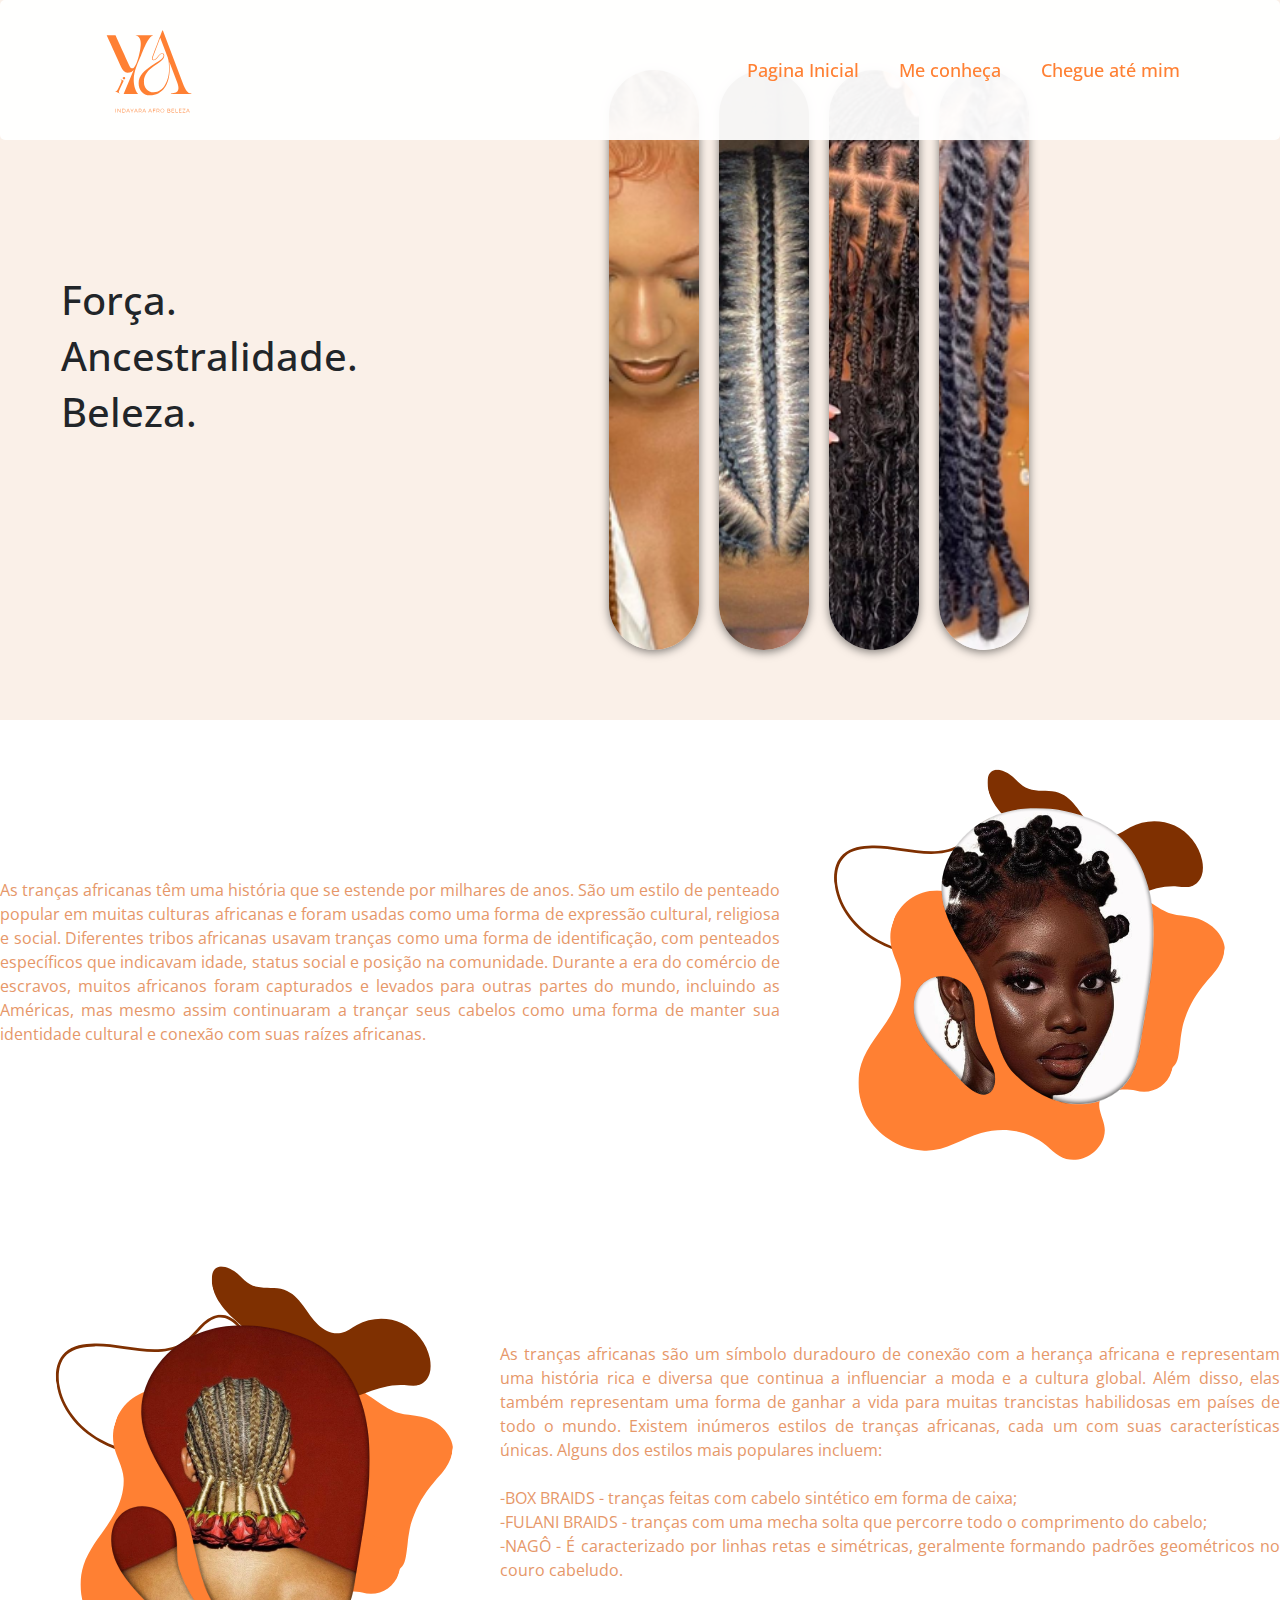
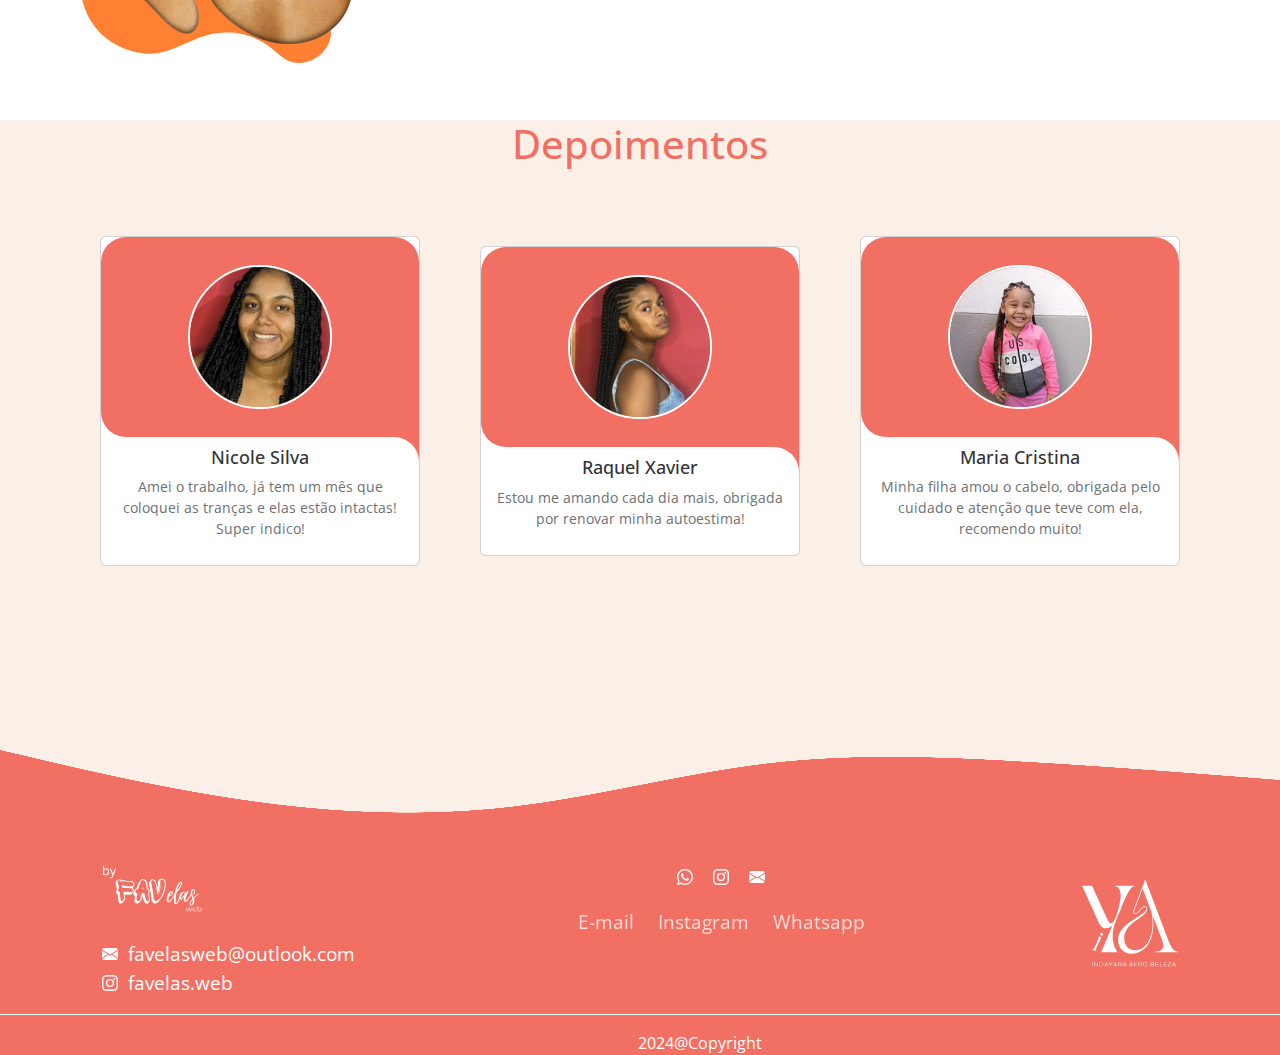
==== commit 668309da: "Merge branch 'main' of https://github.com/marie006/iYa" ====
--- a/index.html
+++ b/index.html
@@ -8,13 +8,27 @@
     <link rel="preconnect" href="https://fonts.googleapis.com">
 <link rel="preconnect" href="https://fonts.gstatic.com" crossorigin>
 <link href="https://fonts.googleapis.com/css2?family=Open+Sans:ital,wght@0,300..800;1,300..800&display=swap" rel="stylesheet">
+<link href="https://cdn.jsdelivr.net/npm/bootstrap@5.3.3/dist/css/bootstrap.min.css" rel="stylesheet" integrity="sha384-QWTKZyjpPEjISv5WaRU9OFeRpok6YctnYmDr5pNlyT2bRjXh0JMhjY6hW+ALEwIH" crossorigin="anonymous">
+<link rel="preconnect" href="https://fonts.googleapis.com">
+<link rel="preconnect" href="https://fonts.gstatic.com" crossorigin>
+<link href="https://fonts.googleapis.com/css2?family=Open+Sans:ital,wght@0,300..800;1,300..800&display=swap" rel="stylesheet"> 
+
+<!--Swiper CSS-->
+<link rel="stylesheet" href="css/swiper-bundle.min.css">
 </head>
 <body>
-    
+    <header class="header">
+        <a href="#" class="logo"><img src="./imagens/INDAYARA (1).svg" alt="" srcset="" class="imagemLogo"></a>
+        <nav class="navbar">
+         <a href="#">Pagina Inicial</a>
+         <a href="#">Me conheça</a>
+         <a href="#">Chegue até mim</a>
+        </nav>
+        </header>
 <!--Mari-->
 
 <!--Trabalhos-->
-<section class="video"> video</section>
+
 <section class="bodyCorpo">
     <section class="corpo" >
     
@@ -22,26 +36,60 @@
     <main class="SessãoMari">
         <section class="TextoMari">
             <h1>Força.</h1>
-            <h1>Zelo.</h1>
+            <h1>Ancestralidade.</h1>
             <h1>Beleza.</h1>
         </section>
 
         <section class="trabalhos">
-            <div class="box" style="background-image: url(/imagens/img1.png);"> </div>
-            <div class="box" style="background-image: url(/imagens/img4.png);"></div>
-            <div class="box" style="background-image: url(/imagens/img5.png);"></div>
-            <div class="box" style="background-image: url(/imagens/img3.png);"></div>
+            <div class="box" style="background-image: url(./imagens/img1.png);"></div>
+            <div class="box" style="background-image: url(./imagens/img4.png);"></div>
+            <div class="box" style="background-image: url(./imagens/img5.png);"></div>
+            <div class="box" style="background-image: url(./imagens/img3.png);"></div>
             
         </section>
     </main>
 
     </section>
 </section>
+
+<!--
+<h1 class="historiadastranças"> história das tranças</h1>
+-->
+<main class="historia">
+
+    <section class="bloco1">
+     <p class="txt1">As tranças africanas têm uma história que se estende por milhares de anos. São um estilo de penteado popular em muitas culturas africanas e foram usadas como uma forma de expressão cultural, religiosa e social.
+    Diferentes tribos africanas usavam tranças como uma forma de identificação, com penteados específicos que indicavam idade, status social e posição na comunidade. Durante a era do comércio de escravos, muitos africanos foram capturados e levados para outras partes do mundo, incluindo as Américas, mas mesmo assim continuaram a trançar seus cabelos como uma forma de manter sua identidade cultural e conexão com suas raízes africanas.
+    </p>
+    <img  class="bloco1Img" src="imagens/imagem01.svg" alt="" srcset="">
+    </section>
+
+    <section class="bloco4">
+        <img  class="bloco1Img" src="imagens/imagem02.svg" alt="" srcset="">
+        <p class="txt2">
+            As tranças africanas são um símbolo duradouro de conexão com a herança africana e representam uma história rica e diversa que continua a influenciar a moda e a cultura global.
+            Além disso, elas também representam uma forma de ganhar a vida para muitas trancistas habilidosas em países de todo o mundo.
+            Existem inúmeros estilos de tranças africanas, cada um com suas características únicas. Alguns dos estilos mais populares incluem:
+         <br>
+         <br>
+         -BOX BRAIDS - tranças feitas com cabelo sintético em forma de caixa; <br>
+         -FULANI BRAIDS - tranças com uma mecha solta que percorre todo o comprimento do cabelo; <br>
+         -NAGÔ - É caracterizado por linhas retas e simétricas, geralmente formando padrões geométricos no couro cabeludo. <br>
+        </p>
+        
+    </section>
+
+</main>
+
 <!--Depoimentos-->
-<section class="depoimentos">
+<main class="depoimentosCorpo">
+<div class="titulo">
+    <h1>Depoimentos</h1>
+</div>
+    <section class="depoimentos">
  <div class="slideContainer">
-    <div class="cardwrapper">
-    <div class="card">
+    <div class="cardwrapper ">
+    <div class="card swiperSlide">
             <div class="imageContent">
                 <span class="overlay"></span>
 
@@ -53,68 +101,124 @@
 
         <div class="cardContent">
             <h2 class="name">Nicole Silva</h2>
-            <p>Amei o trabalho, já tem um mês que coloquei as tranças e elas estão intactas! Super indico!</p>
+            <p class="comentario">Amei o trabalho, já tem um mês que coloquei as tranças e elas estão intactas! Super indico!</p>
         </div>
-    </div>
-</div>
-</div>
-</section>
+      </div>
+    </div>
+
+    <div class="cardwrapper ">
+    <div class="card swiperSlide">
+            <div class="imageContent">
+                <span class="overlay"></span>
+                <div class="cardImage">
+                    <img src="/imagens/raquel.jpeg" alt="" class="cardImg">
+                </div>
+            </div>
+        
+
+        <div class="cardContent">
+            <h2 class="name">Raquel Xavier</h2>
+            <p class="comentario"> Estou me amando cada dia mais, obrigada por renovar minha autoestima!</p>
+        </div>
+      </div>
+    </div>
+
+    <div class="cardwrapper ">
+    <div class="card swiperSlide">
+            <div class="imageContent">
+                <span class="overlay"></span>
+
+                <div class="cardImage">
+                    <img src="/imagens/mariacristina.jpeg" alt="" class="cardImg">
+                </div>
+            </div>
+        
+
+        <div class="cardContent">
+            <h2 class="name">Maria Cristina</h2>
+            <p class="comentario">Minha filha amou o cabelo, obrigada pelo cuidado e atenção que teve com ela, recomendo muito!</p>
+        </div>
+      </div>
+    </div>
+
+
+    </div>
+    </section>
+</main>
 
 <!--Gabi-->
 <!--História das tranças-->
 
     
-    <h1 class="historiadastranças"> HISTÓRIA DAS TRANÇAS </h1>
-
-<main class="historia">
-
-    <section class="bloco1">
-     <p class="txt1">As tranças africanas têm uma história que se estende por milhares de anos. São um estilo de penteado popular em muitas culturas africanas e foram usadas como uma forma de expressão cultural, religiosa e social.
-    Diferentes tribos africanas usavam tranças como uma forma de identificação, com penteados específicos que indicavam idade, status social e posição na comunidade. Durante a era do comércio de escravos, muitos africanos foram capturados e levados para outras partes do mundo, incluindo as Américas, mas mesmo assim continuaram a trançar seus cabelos como uma forma de manter sua identidade cultural e conexão com suas raízes africanas.
-    </p>
-    </section>
-
-    <section class="bloco2">
-
-    </section>
-
-    <br>
-
-    <section class="bloco3">
-
-    </section>
-
-    <section class="bloco4">
-        <p class="txt2">
-            Esse penteado foi popularizado por celebridades negras e tornou-se um símbolo de orgulho e afirmação cultural.
-            Hoje, as tranças africanas continuam populares em todo o mundo, e são usadas como uma forma de expressão. Além disso, elas também representam uma forma de ganhar a vida para muitas trancistas habilidosas em países de todo o mundo. As tranças africanas são um símbolo duradouro de conexão com a herança africana e representam uma história rica e diversa que continua a influenciar a moda e a cultura global. <br>
-
-         Existem inúmeros estilos de tranças africanas, cada um com suas características únicas. Alguns dos estilos mais populares incluem:
-         <br>
-         <br>
-        -BOX BRAIDS - tranças feitas com cabelo sintético em forma de caixa; <br>
-        -FULANI BRAIDS - tranças com uma mecha solta que percorre todo o comprimento do cabelo;<br>
-        -NAGÔ - É caracterizado por linhas retas e simétricas, geralmente formando padrões geométricos no couro cabeludo. <br>
-        </p>
-    </section>
-
-</main>
-
-<footer>
     
-<section class="footersocial">
-    <h4 class="social">Social</h4>
-    <p class="instagram">Instagram</p>
-    <p class="whatsapp">Whatsapp</p>
-</section>
-
-<section class="footerfavelas">
-    <p class="email">favelasweb@outlook.com</p> 
-    <p class="instagram">favelas.web</p>
-</section>
-
-</footer>
+
+<main class="bodyDaMalu">
+    <footer>
+      <div class="wave" id="wave1"></div>
+  <div class="footerDificil">
+  
+  <div class="logoFavelas">
+  
+    <img src="../imagens/FavelasLogo.svg" alt="" srcset="">
+    <ul class="menu2">
+      
+      <span class="lado">
+        <a href="#"><svg xmlns="http://www.w3.org/2000/svg" width="16" height="16" fill="currentColor" class="bi bi-envelope-fill" viewBox="0 0 16 16" style="color: #fff;">
+          <path d="M.05 3.555A2 2 0 0 1 2 2h12a2 2 0 0 1 1.95 1.555L8 8.414zM0 4.697v7.104l5.803-3.558zM6.761 8.83l-6.57 4.027A2 2 0 0 0 2 14h12a2 2 0 0 0 1.808-1.144l-6.57-4.027L8 9.586zm3.436-.586L16 11.801V4.697z"/>
+        </svg></a>
+  
+      <li>favelasweb@outlook.com</li>
+    </span>
+  
+    <span class="lado">
+      <a href="#"><svg xmlns="http://www.w3.org/2000/svg" width="16" height="16" fill="currentColor" class="bi bi-instagram" viewBox="0 0 16 16" style="color: #fff;">
+        <path d="M8 0C5.829 0 5.556.01 4.703.048 3.85.088 3.269.222 2.76.42a3.9 3.9 0 0 0-1.417.923A3.9 3.9 0 0 0 .42 2.76C.222 3.268.087 3.85.048 4.7.01 5.555 0 5.827 0 8.001c0 2.172.01 2.444.048 3.297.04.852.174 1.433.372 1.942.205.526.478.972.923 1.417.444.445.89.719 1.416.923.51.198 1.09.333 1.942.372C5.555 15.99 5.827 16 8 16s2.444-.01 3.298-.048c.851-.04 1.434-.174 1.943-.372a3.9 3.9 0 0 0 1.416-.923c.445-.445.718-.891.923-1.417.197-.509.332-1.09.372-1.942C15.99 10.445 16 10.173 16 8s-.01-2.445-.048-3.299c-.04-.851-.175-1.433-.372-1.941a3.9 3.9 0 0 0-.923-1.417A3.9 3.9 0 0 0 13.24.42c-.51-.198-1.092-.333-1.943-.372C10.443.01 10.172 0 7.998 0zm-.717 1.442h.718c2.136 0 2.389.007 3.232.046.78.035 1.204.166 1.486.275.373.145.64.319.92.599s.453.546.598.92c.11.281.24.705.275 1.485.039.843.047 1.096.047 3.231s-.008 2.389-.047 3.232c-.035.78-.166 1.203-.275 1.485a2.5 2.5 0 0 1-.599.919c-.28.28-.546.453-.92.598-.28.11-.704.24-1.485.276-.843.038-1.096.047-3.232.047s-2.39-.009-3.233-.047c-.78-.036-1.203-.166-1.485-.276a2.5 2.5 0 0 1-.92-.598 2.5 2.5 0 0 1-.6-.92c-.109-.281-.24-.705-.275-1.485-.038-.843-.046-1.096-.046-3.233s.008-2.388.046-3.231c.036-.78.166-1.204.276-1.486.145-.373.319-.64.599-.92s.546-.453.92-.598c.282-.11.705-.24 1.485-.276.738-.034 1.024-.044 2.515-.045zm4.988 1.328a.96.96 0 1 0 0 1.92.96.96 0 0 0 0-1.92m-4.27 1.122a4.109 4.109 0 1 0 0 8.217 4.109 4.109 0 0 0 0-8.217m0 1.441a2.667 2.667 0 1 1 0 5.334 2.667 2.667 0 0 1 0-5.334"/>
+        </svg></a>
+      <li>favelas.web</li>
+    </span>
+    </ul>
+  </div>
+  
+   <div class="dificil">
+    <ul class="social-icons">
+      <li>
+          <a href="#"><svg xmlns="http://www.w3.org/2000/svg" width="16" height="16" fill="currentColor" class="bi bi-whatsapp" viewBox="0 0 16 16" style="color: #fff;">
+              <path d="M13.601 2.326A7.85 7.85 0 0 0 7.994 0C3.627 0 .068 3.558.064 7.926c0 1.399.366 2.76 1.057 3.965L0 16l4.204-1.102a7.9 7.9 0 0 0 3.79.965h.004c4.368 0 7.926-3.558 7.93-7.93A7.9 7.9 0 0 0 13.6 2.326zM7.994 14.521a6.6 6.6 0 0 1-3.356-.92l-.24-.144-2.494.654.666-2.433-.156-.251a6.56 6.56 0 0 1-1.007-3.505c0-3.626 2.957-6.584 6.591-6.584a6.56 6.56 0 0 1 4.66 1.931 6.56 6.56 0 0 1 1.928 4.66c-.004 3.639-2.961 6.592-6.592 6.592m3.615-4.934c-.197-.099-1.17-.578-1.353-.646-.182-.065-.315-.099-.445.099-.133.197-.513.646-.627.775-.114.133-.232.148-.43.05-.197-.1-.836-.308-1.592-.985-.59-.525-.985-1.175-1.103-1.372-.114-.198-.011-.304.088-.403.087-.088.197-.232.296-.346.1-.114.133-.198.198-.33.065-.134.034-.248-.015-.347-.05-.099-.445-1.076-.612-1.47-.16-.389-.323-.335-.445-.34-.114-.007-.247-.007-.38-.007a.73.73 0 0 0-.529.247c-.182.198-.691.677-.691 1.654s.71 1.916.81 2.049c.098.133 1.394 2.132 3.383 2.992.47.205.84.326 1.129.418.475.152.904.129 1.246.08.38-.058 1.171-.48 1.338-.943.164-.464.164-.86.114-.943-.049-.084-.182-.133-.38-.232"/>
+            </svg></a>
+            </li>
+            <li>
+            <a href="#"><svg xmlns="http://www.w3.org/2000/svg" width="16" height="16" fill="currentColor" class="bi bi-instagram" viewBox="0 0 16 16" style="color: #fff;">
+              <path d="M8 0C5.829 0 5.556.01 4.703.048 3.85.088 3.269.222 2.76.42a3.9 3.9 0 0 0-1.417.923A3.9 3.9 0 0 0 .42 2.76C.222 3.268.087 3.85.048 4.7.01 5.555 0 5.827 0 8.001c0 2.172.01 2.444.048 3.297.04.852.174 1.433.372 1.942.205.526.478.972.923 1.417.444.445.89.719 1.416.923.51.198 1.09.333 1.942.372C5.555 15.99 5.827 16 8 16s2.444-.01 3.298-.048c.851-.04 1.434-.174 1.943-.372a3.9 3.9 0 0 0 1.416-.923c.445-.445.718-.891.923-1.417.197-.509.332-1.09.372-1.942C15.99 10.445 16 10.173 16 8s-.01-2.445-.048-3.299c-.04-.851-.175-1.433-.372-1.941a3.9 3.9 0 0 0-.923-1.417A3.9 3.9 0 0 0 13.24.42c-.51-.198-1.092-.333-1.943-.372C10.443.01 10.172 0 7.998 0zm-.717 1.442h.718c2.136 0 2.389.007 3.232.046.78.035 1.204.166 1.486.275.373.145.64.319.92.599s.453.546.598.92c.11.281.24.705.275 1.485.039.843.047 1.096.047 3.231s-.008 2.389-.047 3.232c-.035.78-.166 1.203-.275 1.485a2.5 2.5 0 0 1-.599.919c-.28.28-.546.453-.92.598-.28.11-.704.24-1.485.276-.843.038-1.096.047-3.232.047s-2.39-.009-3.233-.047c-.78-.036-1.203-.166-1.485-.276a2.5 2.5 0 0 1-.92-.598 2.5 2.5 0 0 1-.6-.92c-.109-.281-.24-.705-.275-1.485-.038-.843-.046-1.096-.046-3.233s.008-2.388.046-3.231c.036-.78.166-1.204.276-1.486.145-.373.319-.64.599-.92s.546-.453.92-.598c.282-.11.705-.24 1.485-.276.738-.034 1.024-.044 2.515-.045zm4.988 1.328a.96.96 0 1 0 0 1.92.96.96 0 0 0 0-1.92m-4.27 1.122a4.109 4.109 0 1 0 0 8.217 4.109 4.109 0 0 0 0-8.217m0 1.441a2.667 2.667 0 1 1 0 5.334 2.667 2.667 0 0 1 0-5.334"/>
+            </svg></a>
+          </li>
+          <li>
+              <a href="#"><svg xmlns="http://www.w3.org/2000/svg" width="16" height="16" fill="currentColor" class="bi bi-envelope-fill" viewBox="0 0 16 16" style="color: #fff;">
+                  <path d="M.05 3.555A2 2 0 0 1 2 2h12a2 2 0 0 1 1.95 1.555L8 8.414zM0 4.697v7.104l5.803-3.558zM6.761 8.83l-6.57 4.027A2 2 0 0 0 2 14h12a2 2 0 0 0 1.808-1.144l-6.57-4.027L8 9.586zm3.436-.586L16 11.801V4.697z"/>
+                </svg></a>
+          </li>
+        </ul>
+  
+        <ul class="menu">
+          <li>
+              <a href="#">E-mail</a>
+              <a href="#">Instagram</a>
+              <a href="#">Whatsapp</a>
+          </li>
+        </ul>
+      </div>
+      <img src="../imagens/logo.svg" alt="" srcset="">
+  </div>
+          <span class="spanFooter"> 2024@Copyright</span>
+  </footer>
+        
+  </main>
 
 
 </body>
+
+<!--Swiper Script-->
+<script src="js/swiper-bundle.min.js"></script>
+
+<!--JavaScript-->
+<script src="js/script.js"></script>
 </html>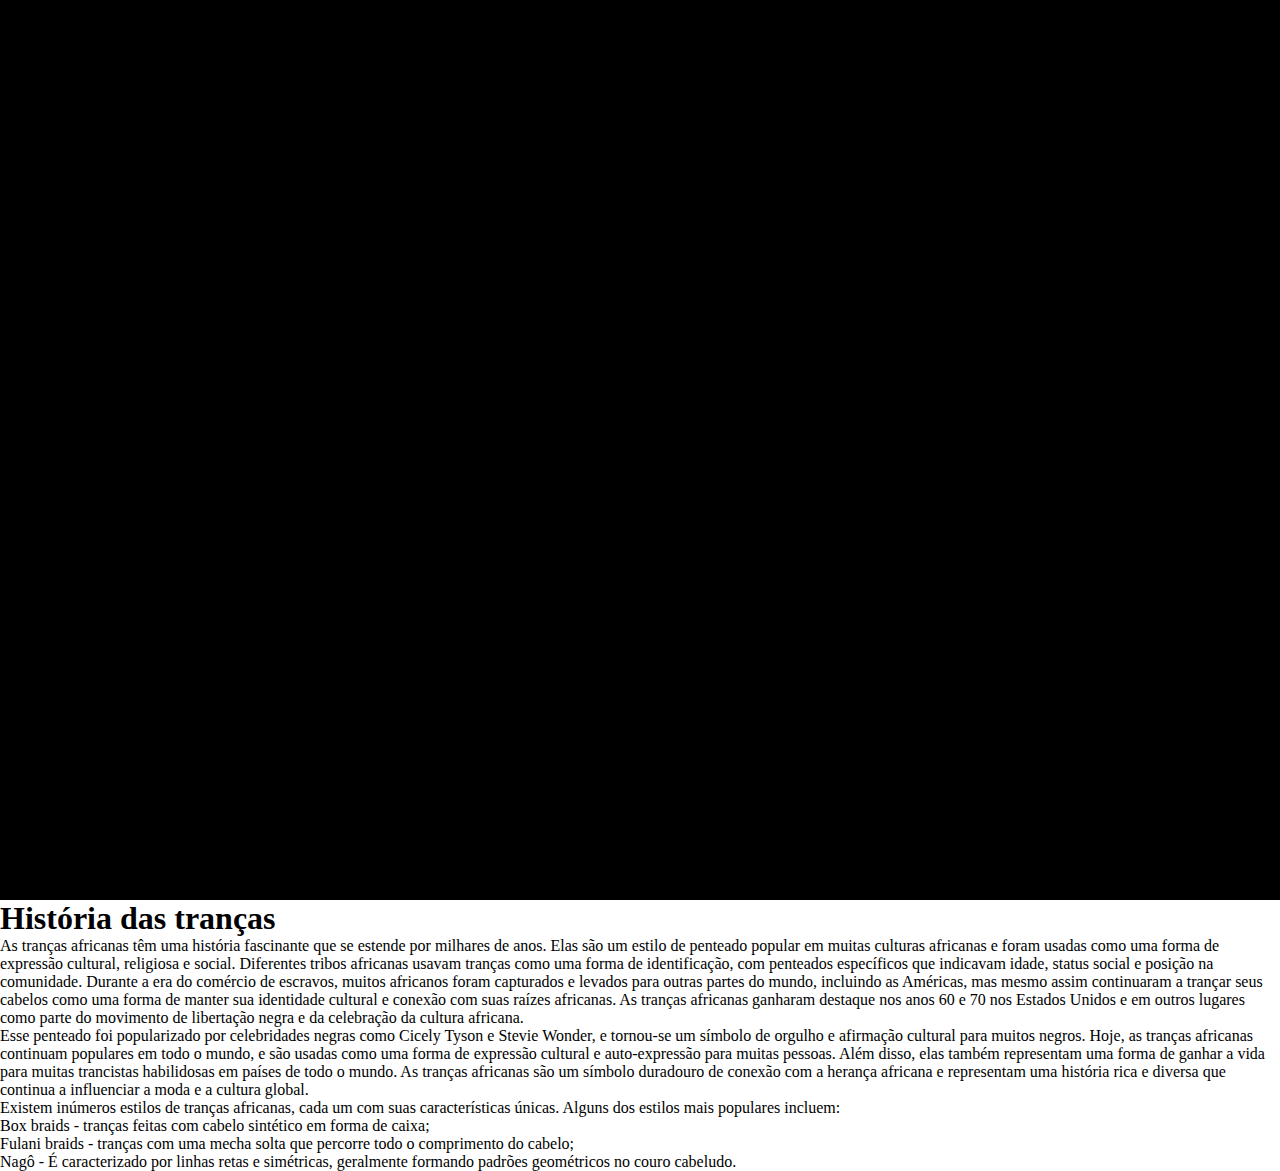
==== commit 840d71d1: "comit" ====
--- a/index.html
+++ b/index.html
@@ -3,222 +3,134 @@
 <head>
     <meta charset="UTF-8">
     <meta name="viewport" content="width=device-width, initial-scale=1.0">
-    <title>iYA: Indayara Afro Beleza</title>
-    <link rel="stylesheet" href="css/style.css">
-    <link rel="preconnect" href="https://fonts.googleapis.com">
-<link rel="preconnect" href="https://fonts.gstatic.com" crossorigin>
-<link href="https://fonts.googleapis.com/css2?family=Open+Sans:ital,wght@0,300..800;1,300..800&display=swap" rel="stylesheet">
-<link href="https://cdn.jsdelivr.net/npm/bootstrap@5.3.3/dist/css/bootstrap.min.css" rel="stylesheet" integrity="sha384-QWTKZyjpPEjISv5WaRU9OFeRpok6YctnYmDr5pNlyT2bRjXh0JMhjY6hW+ALEwIH" crossorigin="anonymous">
-<link rel="preconnect" href="https://fonts.googleapis.com">
-<link rel="preconnect" href="https://fonts.gstatic.com" crossorigin>
-<link href="https://fonts.googleapis.com/css2?family=Open+Sans:ital,wght@0,300..800;1,300..800&display=swap" rel="stylesheet"> 
-
-<!--Swiper CSS-->
-<link rel="stylesheet" href="css/swiper-bundle.min.css">
+    <title>iYa: Indayara Afro Beleza</title>
+    <link rel="stylesheet" href="css/trabalhos.css">
 </head>
 <body>
-    <header class="header">
-        <a href="#" class="logo"><img src="./imagens/INDAYARA (1).svg" alt="" srcset="" class="imagemLogo"></a>
-        <nav class="navbar">
-         <a href="#">Pagina Inicial</a>
-         <a href="#">Me conheça</a>
-         <a href="#">Chegue até mim</a>
-        </nav>
-        </header>
+    
 <!--Mari-->
 
 <!--Trabalhos-->
-
-<section class="bodyCorpo">
-    <section class="corpo" >
-    
-
-    <main class="SessãoMari">
-        <section class="TextoMari">
-            <h1>Força.</h1>
-            <h1>Ancestralidade.</h1>
-            <h1>Beleza.</h1>
-        </section>
-
-        <section class="trabalhos">
-            <div class="box" style="background-image: url(./imagens/img1.png);"></div>
-            <div class="box" style="background-image: url(./imagens/img4.png);"></div>
-            <div class="box" style="background-image: url(./imagens/img5.png);"></div>
-            <div class="box" style="background-image: url(./imagens/img3.png);"></div>
-            
-        </section>
-    </main>
-
+<section class="corpo">
+    <section class="trabalhos">
+        <div class="box" style="background-image: url(img/1);"></div>
+        <div class="box" style="background-image: url(img/2);"></div>
+        <div class="box" style="background-image: url(img/3);"></div>
+        <div class="box" style="background-image: url(img/4);"></div>
+        <div class="box" style="background-image: url(img/5);"></div>
     </section>
 </section>
 
-<!--
-<h1 class="historiadastranças"> história das tranças</h1>
--->
-<main class="historia">
+<!--Depoimentos-->
 
-    <section class="bloco1">
-     <p class="txt1">As tranças africanas têm uma história que se estende por milhares de anos. São um estilo de penteado popular em muitas culturas africanas e foram usadas como uma forma de expressão cultural, religiosa e social.
-    Diferentes tribos africanas usavam tranças como uma forma de identificação, com penteados específicos que indicavam idade, status social e posição na comunidade. Durante a era do comércio de escravos, muitos africanos foram capturados e levados para outras partes do mundo, incluindo as Américas, mas mesmo assim continuaram a trançar seus cabelos como uma forma de manter sua identidade cultural e conexão com suas raízes africanas.
-    </p>
-    <img  class="bloco1Img" src="imagens/imagem01.svg" alt="" srcset="">
+
+
+ <!---Escopo a ser usado
+
+    <section class="video"> video</section>
+<main id="cards hoover">
+   
+    <section class="container">
+
+        <div class="feedback">
+            <h1>Feedback</h1>
+        </div>
+        <div class="card"> 
+            <div class="face face1">
+                <div class="conteudo">
+                    <div class="icon">
+                        <img src="/imagens/Like icon 3d vector illustration.jpg" alt="">
+                    </div>
+                </div>
+            </div>
+
+            <div class="face back1">
+                <div class="conteudo">
+                    <h3>Nathali Moore</h3>
+                    <p>Quero agradecer pelo seu trabalo excepcional, as tranças me deram um up!</p>
+                </div>
+            </div>
+        </div>
+
+
+    </section>
+    <section class="container">
+        <div class="card"> 
+
+            <div class="face face1">
+                <div class="conteudo">
+                    <div class="icon">
+                        <img src="/imagens/instagram_2504918.png" alt="">
+                    </div>
+                </div>
+            </div>
+
+            <div class="face back1">
+                <div class="conteudo">
+                    <h3>card</h3>
+                    <p>Lorem, ipsum dolor sit amet consectetur adipisicing elit. Iure, minima! Eos sint, distinctio totam accusamus officiis ad a est quibusdam repellat rem hic molestiae quae, debitis assumenda nihil dolorum ipsam.</p>
+                </div>
+            </div>
+        </div>
+
+
     </section>
 
-    <section class="bloco4">
-        <img  class="bloco1Img" src="imagens/imagem02.svg" alt="" srcset="">
-        <p class="txt2">
-            As tranças africanas são um símbolo duradouro de conexão com a herança africana e representam uma história rica e diversa que continua a influenciar a moda e a cultura global.
-            Além disso, elas também representam uma forma de ganhar a vida para muitas trancistas habilidosas em países de todo o mundo.
-            Existem inúmeros estilos de tranças africanas, cada um com suas características únicas. Alguns dos estilos mais populares incluem:
-         <br>
-         <br>
-         -BOX BRAIDS - tranças feitas com cabelo sintético em forma de caixa; <br>
-         -FULANI BRAIDS - tranças com uma mecha solta que percorre todo o comprimento do cabelo; <br>
-         -NAGÔ - É caracterizado por linhas retas e simétricas, geralmente formando padrões geométricos no couro cabeludo. <br>
-        </p>
-        
-    </section>
+    <section class="container">
+        <div class="card"> 
 
-</main>
-
-<!--Depoimentos-->
-<main class="depoimentosCorpo">
-<div class="titulo">
-    <h1>Depoimentos</h1>
-</div>
-    <section class="depoimentos">
- <div class="slideContainer">
-    <div class="cardwrapper ">
-    <div class="card swiperSlide">
-            <div class="imageContent">
-                <span class="overlay"></span>
-
-                <div class="cardImage">
-                    <img src="/imagens/nicole.jpeg" alt="" class="cardImg">
+            <div class="face face1">
+                <div class="conteudo">
+                    <div class="icon">
+                        <img src="/imagens/instagram_2504918.png" alt="">
+                    </div>
                 </div>
             </div>
-        
 
-        <div class="cardContent">
-            <h2 class="name">Nicole Silva</h2>
-            <p class="comentario">Amei o trabalho, já tem um mês que coloquei as tranças e elas estão intactas! Super indico!</p>
-        </div>
-      </div>
-    </div>
-
-    <div class="cardwrapper ">
-    <div class="card swiperSlide">
-            <div class="imageContent">
-                <span class="overlay"></span>
-                <div class="cardImage">
-                    <img src="/imagens/raquel.jpeg" alt="" class="cardImg">
+            <div class="face back1">
+                <div class="conteudo">
+                    <h3>card</h3>
+                    <p>Lorem, ipsum dolor sit amet consectetur adipisicing elit. Iure, minima! Eos sint, distinctio totam accusamus officiis ad a est quibusdam repellat rem hic molestiae quae, debitis assumenda nihil dolorum ipsam.</p>
                 </div>
             </div>
-        
-
-        <div class="cardContent">
-            <h2 class="name">Raquel Xavier</h2>
-            <p class="comentario"> Estou me amando cada dia mais, obrigada por renovar minha autoestima!</p>
         </div>
-      </div>
-    </div>
-
-    <div class="cardwrapper ">
-    <div class="card swiperSlide">
-            <div class="imageContent">
-                <span class="overlay"></span>
-
-                <div class="cardImage">
-                    <img src="/imagens/mariacristina.jpeg" alt="" class="cardImg">
-                </div>
-            </div>
-        
-
-        <div class="cardContent">
-            <h2 class="name">Maria Cristina</h2>
-            <p class="comentario">Minha filha amou o cabelo, obrigada pelo cuidado e atenção que teve com ela, recomendo muito!</p>
-        </div>
-      </div>
-    </div>
 
 
-    </div>
     </section>
 </main>
+-->
+
 
 <!--Gabi-->
+
 <!--História das tranças-->
+<section class="historia">
+    
+    <h1 class="historiadastranças"> História das tranças</h1>
 
-    
-    
+    <main class="bloco1">
+     <p class="txt1">As tranças africanas têm uma história fascinante que se estende por milhares de anos. Elas são um estilo de penteado popular em muitas culturas africanas e foram usadas como uma forma de expressão cultural, religiosa e social.
+    Diferentes tribos africanas usavam tranças como uma forma de identificação, com penteados específicos que indicavam idade, status social e posição na comunidade. Durante a era do comércio de escravos, muitos africanos foram capturados e levados para outras partes do mundo, incluindo as Américas, mas mesmo assim continuaram a trançar seus cabelos como uma forma de manter sua identidade cultural e conexão com suas raízes africanas.
+    As tranças africanas ganharam destaque nos anos 60 e 70 nos Estados Unidos e em outros lugares como parte do movimento de libertação negra e da celebração da cultura africana. 
+    </p>
+    </main>
 
-<main class="bodyDaMalu">
-    <footer>
-      <div class="wave" id="wave1"></div>
-  <div class="footerDificil">
-  
-  <div class="logoFavelas">
-  
-    <img src="../imagens/FavelasLogo.svg" alt="" srcset="">
-    <ul class="menu2">
-      
-      <span class="lado">
-        <a href="#"><svg xmlns="http://www.w3.org/2000/svg" width="16" height="16" fill="currentColor" class="bi bi-envelope-fill" viewBox="0 0 16 16" style="color: #fff;">
-          <path d="M.05 3.555A2 2 0 0 1 2 2h12a2 2 0 0 1 1.95 1.555L8 8.414zM0 4.697v7.104l5.803-3.558zM6.761 8.83l-6.57 4.027A2 2 0 0 0 2 14h12a2 2 0 0 0 1.808-1.144l-6.57-4.027L8 9.586zm3.436-.586L16 11.801V4.697z"/>
-        </svg></a>
-  
-      <li>favelasweb@outlook.com</li>
-    </span>
-  
-    <span class="lado">
-      <a href="#"><svg xmlns="http://www.w3.org/2000/svg" width="16" height="16" fill="currentColor" class="bi bi-instagram" viewBox="0 0 16 16" style="color: #fff;">
-        <path d="M8 0C5.829 0 5.556.01 4.703.048 3.85.088 3.269.222 2.76.42a3.9 3.9 0 0 0-1.417.923A3.9 3.9 0 0 0 .42 2.76C.222 3.268.087 3.85.048 4.7.01 5.555 0 5.827 0 8.001c0 2.172.01 2.444.048 3.297.04.852.174 1.433.372 1.942.205.526.478.972.923 1.417.444.445.89.719 1.416.923.51.198 1.09.333 1.942.372C5.555 15.99 5.827 16 8 16s2.444-.01 3.298-.048c.851-.04 1.434-.174 1.943-.372a3.9 3.9 0 0 0 1.416-.923c.445-.445.718-.891.923-1.417.197-.509.332-1.09.372-1.942C15.99 10.445 16 10.173 16 8s-.01-2.445-.048-3.299c-.04-.851-.175-1.433-.372-1.941a3.9 3.9 0 0 0-.923-1.417A3.9 3.9 0 0 0 13.24.42c-.51-.198-1.092-.333-1.943-.372C10.443.01 10.172 0 7.998 0zm-.717 1.442h.718c2.136 0 2.389.007 3.232.046.78.035 1.204.166 1.486.275.373.145.64.319.92.599s.453.546.598.92c.11.281.24.705.275 1.485.039.843.047 1.096.047 3.231s-.008 2.389-.047 3.232c-.035.78-.166 1.203-.275 1.485a2.5 2.5 0 0 1-.599.919c-.28.28-.546.453-.92.598-.28.11-.704.24-1.485.276-.843.038-1.096.047-3.232.047s-2.39-.009-3.233-.047c-.78-.036-1.203-.166-1.485-.276a2.5 2.5 0 0 1-.92-.598 2.5 2.5 0 0 1-.6-.92c-.109-.281-.24-.705-.275-1.485-.038-.843-.046-1.096-.046-3.233s.008-2.388.046-3.231c.036-.78.166-1.204.276-1.486.145-.373.319-.64.599-.92s.546-.453.92-.598c.282-.11.705-.24 1.485-.276.738-.034 1.024-.044 2.515-.045zm4.988 1.328a.96.96 0 1 0 0 1.92.96.96 0 0 0 0-1.92m-4.27 1.122a4.109 4.109 0 1 0 0 8.217 4.109 4.109 0 0 0 0-8.217m0 1.441a2.667 2.667 0 1 1 0 5.334 2.667 2.667 0 0 1 0-5.334"/>
-        </svg></a>
-      <li>favelas.web</li>
-    </span>
-    </ul>
-  </div>
-  
-   <div class="dificil">
-    <ul class="social-icons">
-      <li>
-          <a href="#"><svg xmlns="http://www.w3.org/2000/svg" width="16" height="16" fill="currentColor" class="bi bi-whatsapp" viewBox="0 0 16 16" style="color: #fff;">
-              <path d="M13.601 2.326A7.85 7.85 0 0 0 7.994 0C3.627 0 .068 3.558.064 7.926c0 1.399.366 2.76 1.057 3.965L0 16l4.204-1.102a7.9 7.9 0 0 0 3.79.965h.004c4.368 0 7.926-3.558 7.93-7.93A7.9 7.9 0 0 0 13.6 2.326zM7.994 14.521a6.6 6.6 0 0 1-3.356-.92l-.24-.144-2.494.654.666-2.433-.156-.251a6.56 6.56 0 0 1-1.007-3.505c0-3.626 2.957-6.584 6.591-6.584a6.56 6.56 0 0 1 4.66 1.931 6.56 6.56 0 0 1 1.928 4.66c-.004 3.639-2.961 6.592-6.592 6.592m3.615-4.934c-.197-.099-1.17-.578-1.353-.646-.182-.065-.315-.099-.445.099-.133.197-.513.646-.627.775-.114.133-.232.148-.43.05-.197-.1-.836-.308-1.592-.985-.59-.525-.985-1.175-1.103-1.372-.114-.198-.011-.304.088-.403.087-.088.197-.232.296-.346.1-.114.133-.198.198-.33.065-.134.034-.248-.015-.347-.05-.099-.445-1.076-.612-1.47-.16-.389-.323-.335-.445-.34-.114-.007-.247-.007-.38-.007a.73.73 0 0 0-.529.247c-.182.198-.691.677-.691 1.654s.71 1.916.81 2.049c.098.133 1.394 2.132 3.383 2.992.47.205.84.326 1.129.418.475.152.904.129 1.246.08.38-.058 1.171-.48 1.338-.943.164-.464.164-.86.114-.943-.049-.084-.182-.133-.38-.232"/>
-            </svg></a>
-            </li>
-            <li>
-            <a href="#"><svg xmlns="http://www.w3.org/2000/svg" width="16" height="16" fill="currentColor" class="bi bi-instagram" viewBox="0 0 16 16" style="color: #fff;">
-              <path d="M8 0C5.829 0 5.556.01 4.703.048 3.85.088 3.269.222 2.76.42a3.9 3.9 0 0 0-1.417.923A3.9 3.9 0 0 0 .42 2.76C.222 3.268.087 3.85.048 4.7.01 5.555 0 5.827 0 8.001c0 2.172.01 2.444.048 3.297.04.852.174 1.433.372 1.942.205.526.478.972.923 1.417.444.445.89.719 1.416.923.51.198 1.09.333 1.942.372C5.555 15.99 5.827 16 8 16s2.444-.01 3.298-.048c.851-.04 1.434-.174 1.943-.372a3.9 3.9 0 0 0 1.416-.923c.445-.445.718-.891.923-1.417.197-.509.332-1.09.372-1.942C15.99 10.445 16 10.173 16 8s-.01-2.445-.048-3.299c-.04-.851-.175-1.433-.372-1.941a3.9 3.9 0 0 0-.923-1.417A3.9 3.9 0 0 0 13.24.42c-.51-.198-1.092-.333-1.943-.372C10.443.01 10.172 0 7.998 0zm-.717 1.442h.718c2.136 0 2.389.007 3.232.046.78.035 1.204.166 1.486.275.373.145.64.319.92.599s.453.546.598.92c.11.281.24.705.275 1.485.039.843.047 1.096.047 3.231s-.008 2.389-.047 3.232c-.035.78-.166 1.203-.275 1.485a2.5 2.5 0 0 1-.599.919c-.28.28-.546.453-.92.598-.28.11-.704.24-1.485.276-.843.038-1.096.047-3.232.047s-2.39-.009-3.233-.047c-.78-.036-1.203-.166-1.485-.276a2.5 2.5 0 0 1-.92-.598 2.5 2.5 0 0 1-.6-.92c-.109-.281-.24-.705-.275-1.485-.038-.843-.046-1.096-.046-3.233s.008-2.388.046-3.231c.036-.78.166-1.204.276-1.486.145-.373.319-.64.599-.92s.546-.453.92-.598c.282-.11.705-.24 1.485-.276.738-.034 1.024-.044 2.515-.045zm4.988 1.328a.96.96 0 1 0 0 1.92.96.96 0 0 0 0-1.92m-4.27 1.122a4.109 4.109 0 1 0 0 8.217 4.109 4.109 0 0 0 0-8.217m0 1.441a2.667 2.667 0 1 1 0 5.334 2.667 2.667 0 0 1 0-5.334"/>
-            </svg></a>
-          </li>
-          <li>
-              <a href="#"><svg xmlns="http://www.w3.org/2000/svg" width="16" height="16" fill="currentColor" class="bi bi-envelope-fill" viewBox="0 0 16 16" style="color: #fff;">
-                  <path d="M.05 3.555A2 2 0 0 1 2 2h12a2 2 0 0 1 1.95 1.555L8 8.414zM0 4.697v7.104l5.803-3.558zM6.761 8.83l-6.57 4.027A2 2 0 0 0 2 14h12a2 2 0 0 0 1.808-1.144l-6.57-4.027L8 9.586zm3.436-.586L16 11.801V4.697z"/>
-                </svg></a>
-          </li>
-        </ul>
-  
-        <ul class="menu">
-          <li>
-              <a href="#">E-mail</a>
-              <a href="#">Instagram</a>
-              <a href="#">Whatsapp</a>
-          </li>
-        </ul>
-      </div>
-      <img src="../imagens/logo.svg" alt="" srcset="">
-  </div>
-          <span class="spanFooter"> 2024@Copyright</span>
-  </footer>
-        
-  </main>
+    <main class="bloco2">
+        <p class="txt2">
+            Esse penteado foi popularizado por celebridades negras como Cicely Tyson e Stevie Wonder, e tornou-se um símbolo de orgulho e afirmação cultural para muitos negros.
+            Hoje, as tranças africanas continuam populares em todo o mundo, e são usadas como uma forma de expressão cultural e auto-expressão para muitas pessoas. Além disso, elas também representam uma forma de ganhar a vida para muitas trancistas habilidosas em países de todo o mundo. As tranças africanas são um símbolo duradouro de conexão com a herança africana e representam uma história rica e diversa que continua a influenciar a moda e a cultura global. <br>
+
+        <ol class="tipos"> Existem inúmeros estilos de tranças africanas, cada um com suas características únicas. Alguns dos estilos mais populares incluem:</ol>
+<li>Box braids - tranças feitas com cabelo sintético em forma de caixa;</li>
+<li>Fulani braids - tranças com uma mecha solta que percorre todo o comprimento do cabelo;</li>
+<li>Nagô - É caracterizado por linhas retas e simétricas, geralmente formando padrões geométricos no couro cabeludo.</li>
+    </p>
+    </main>
+
+</section>
+
+
 
 
 </body>
-
-<!--Swiper Script-->
-<script src="js/swiper-bundle.min.js"></script>
-
-<!--JavaScript-->
-<script src="js/script.js"></script>
 </html>--- a/css/trabalhos.css
+++ b/css/trabalhos.css
@@ -0,0 +1,126 @@
+/* Trabalhos*/
+*
+{
+    padding: 0;
+    margin: 0;
+    box-sizing: border-box;
+}
+
+.corpo
+{
+    display:flex;
+    justify-content: center;
+    align-items: center;
+    overflow: hidden;
+    height: 100vh;
+    transition: 0.5s;
+    background: #000;
+}
+
+.trabalhos
+{
+    display: flex;
+    max-width: 800px;
+    width: calc(100% - 100px);
+    height: 400px;
+}
+
+.trabalhos .box 
+{
+    position: relative;
+    min-width: 60px;
+    overflow: hidden;
+    margin: 10px;
+    background-size: auto 150%;
+    background-position: center;
+    cursor: pointer;
+}
+
+
+
+
+/* escopo a ser usado 
+main
+{
+    display: flex;
+    align-items: center;
+    justify-content: space-around;
+    background-color: #FF8033;
+    width: 100%;
+    height: 600px;
+}
+
+.video
+{
+    margin: 30px;
+    padding: 70px;
+    text-align: center;
+    background-color: #fff;
+    width: 100%;
+    height: 300px;
+}
+
+.card
+{
+    width: 320px;
+    height: 420px;
+}
+
+img
+{
+    max-width: 350px;
+}
+
+
+.container .card .face.face1
+{
+    position: relative;
+    background-color: #fff;
+    display: flex;
+    justify-content: center;
+    align-items: center;
+    z-index: 1;
+    transform: translateY(100px);
+   
+}
+
+.container .card:hover .face.face1
+{
+    background: #fff;
+    transform: translateY(0px);
+}
+
+.container .card .face.face1 .conteudo .icon img
+{
+    background-color: #fff;
+    max-width: 100px;
+    z-index: 1;
+    padding: 5rem;
+}
+
+.container .card .face.back1
+{
+    position: relative;
+    background: #fff;
+    display: flex;
+    justify-content: center;
+    align-items: center;
+    padding: 20px;
+    box-sizing: border-box;
+    box-shadow: 0 20px 58px #e9e3e3;
+    transform: translateY(-100px);
+}
+
+.container .card:hover .face.back1
+{
+    transform: translateY(0);
+}
+    */
+
+
+    /* História das tranças*/
+
+.tipos
+    {
+        list-style-type:decimal
+    }
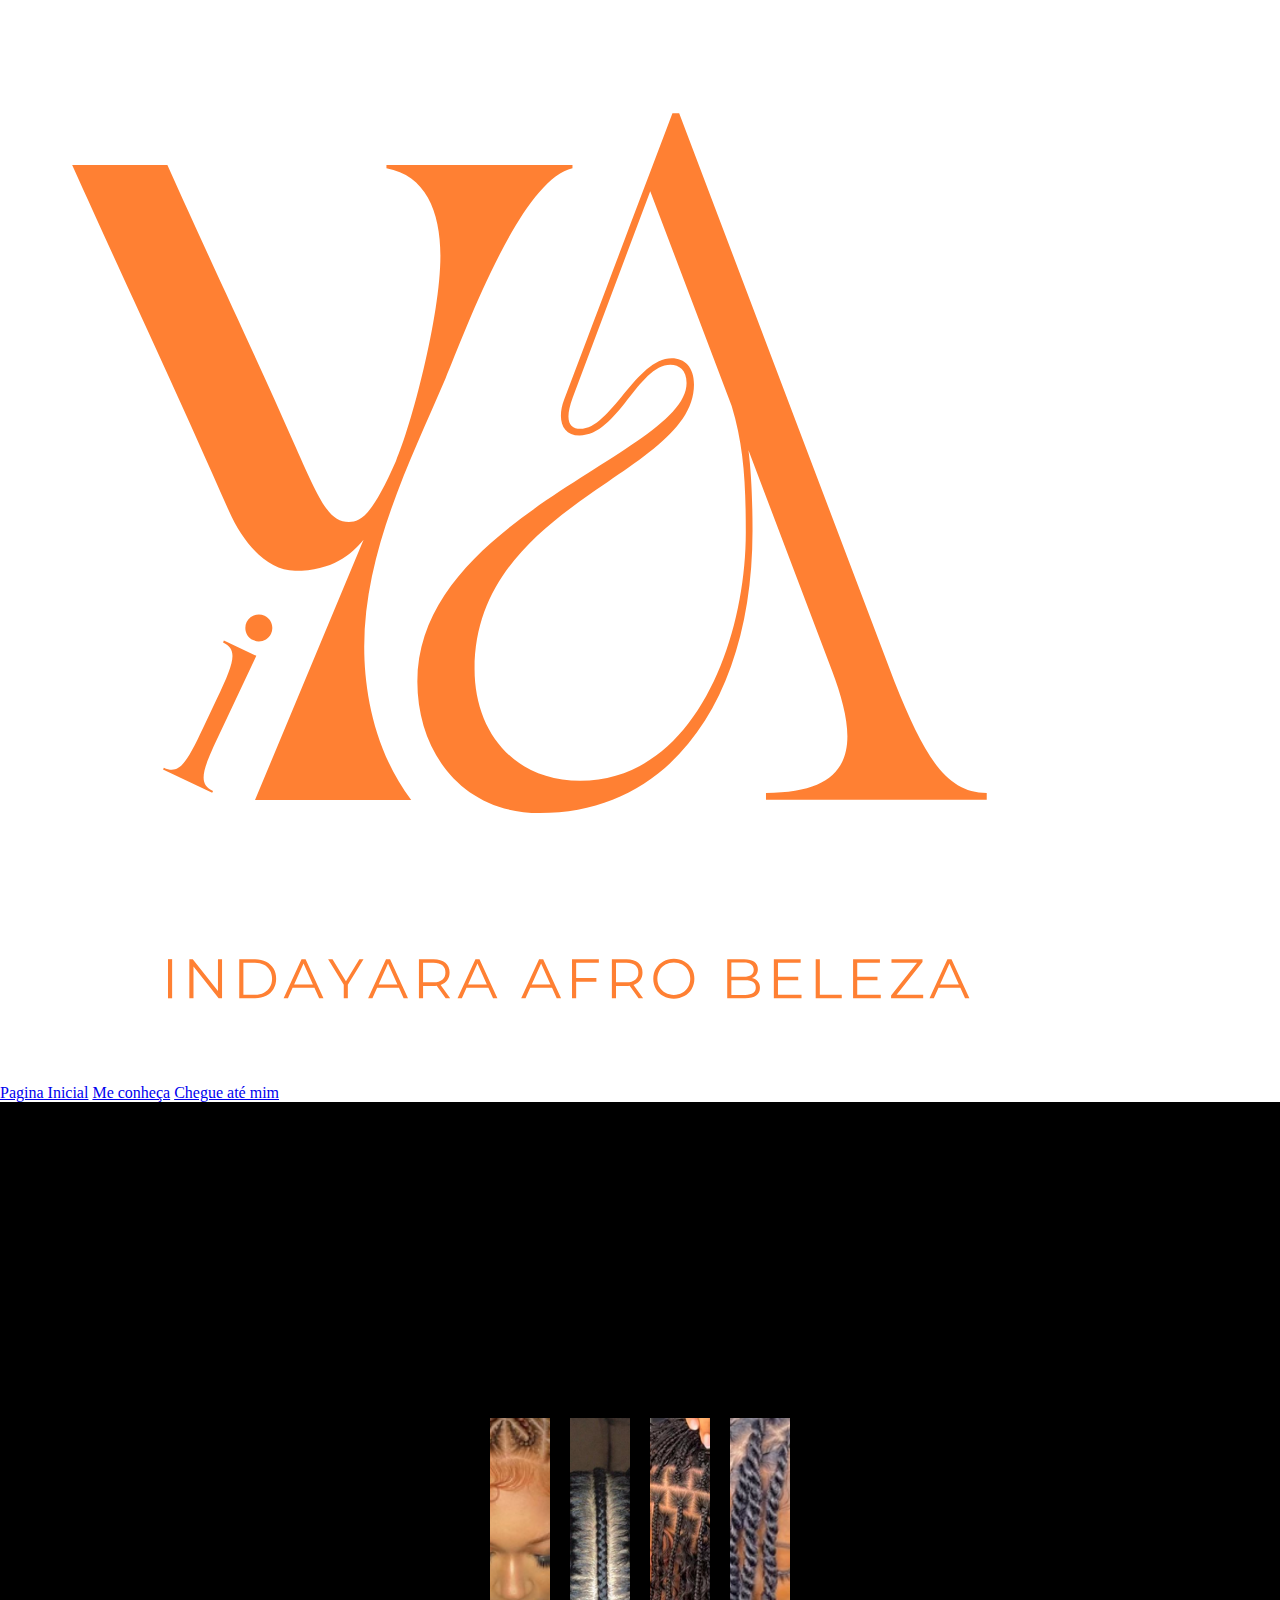
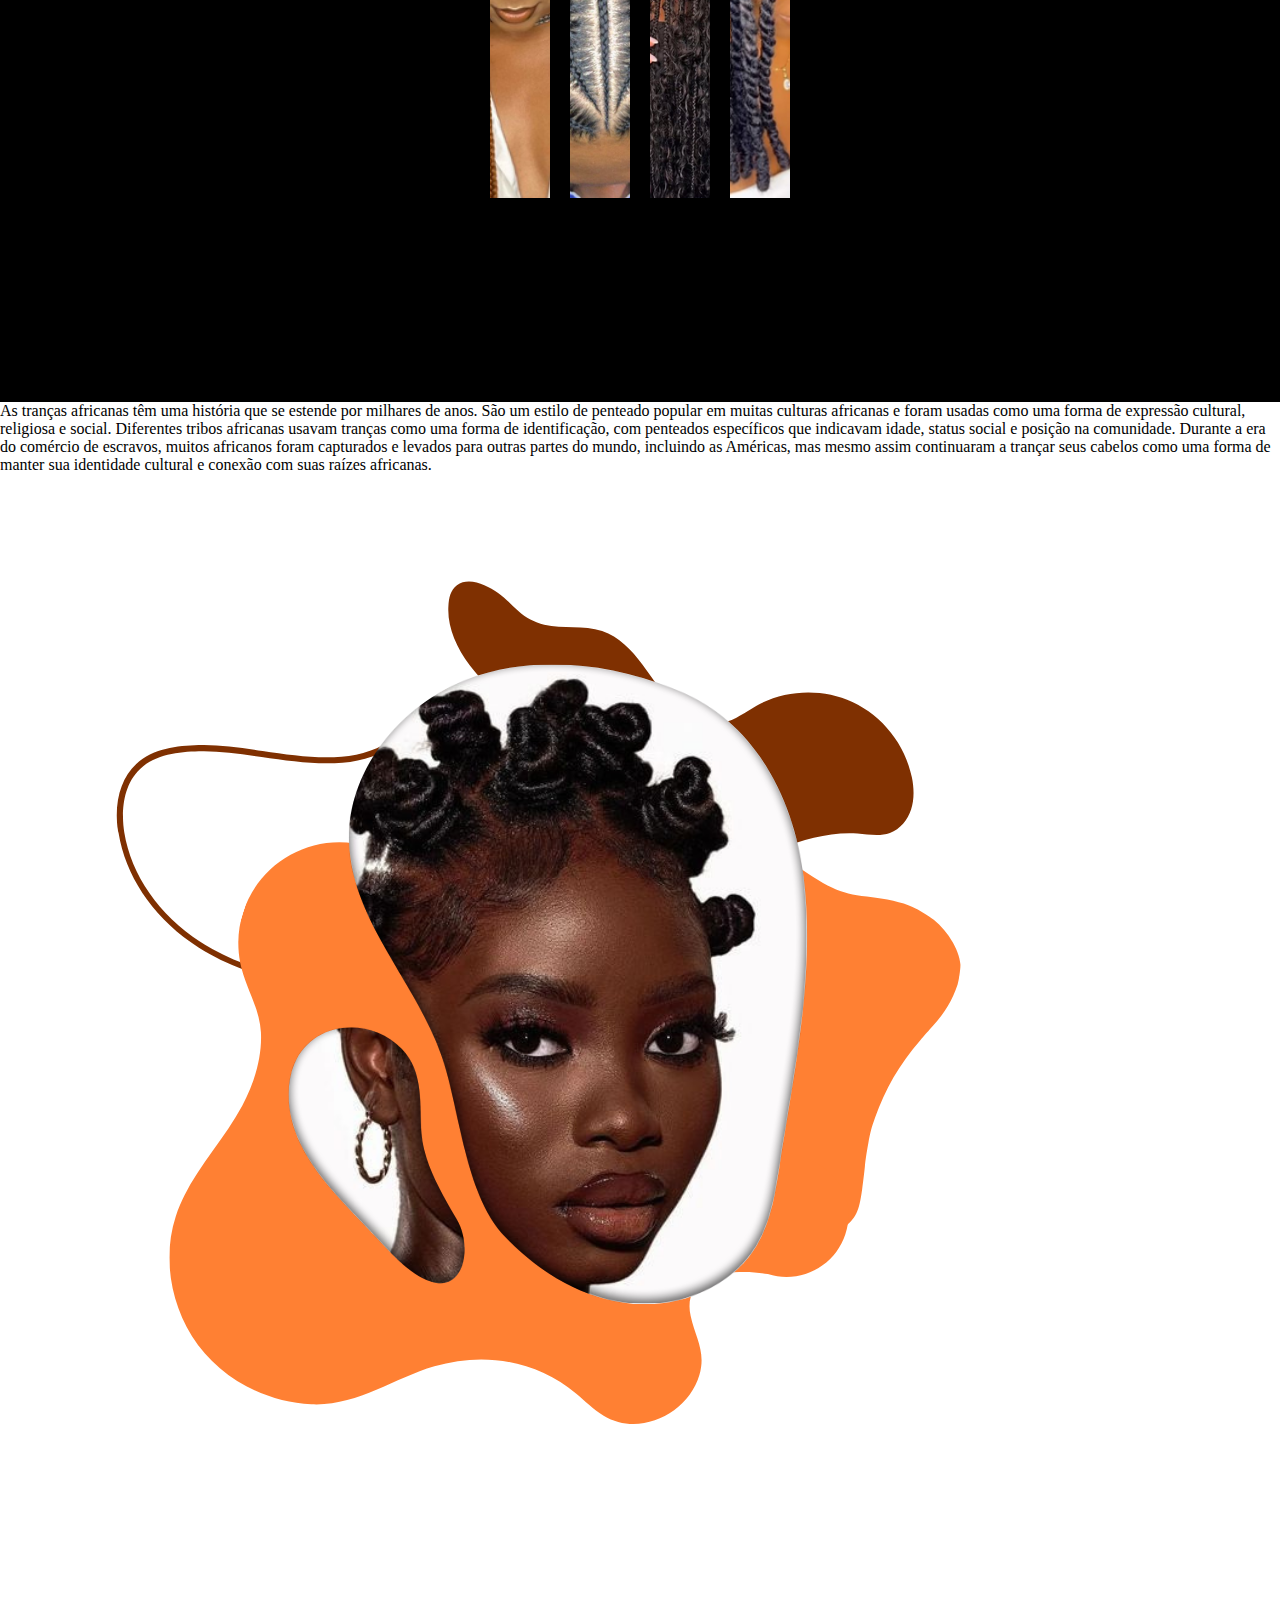
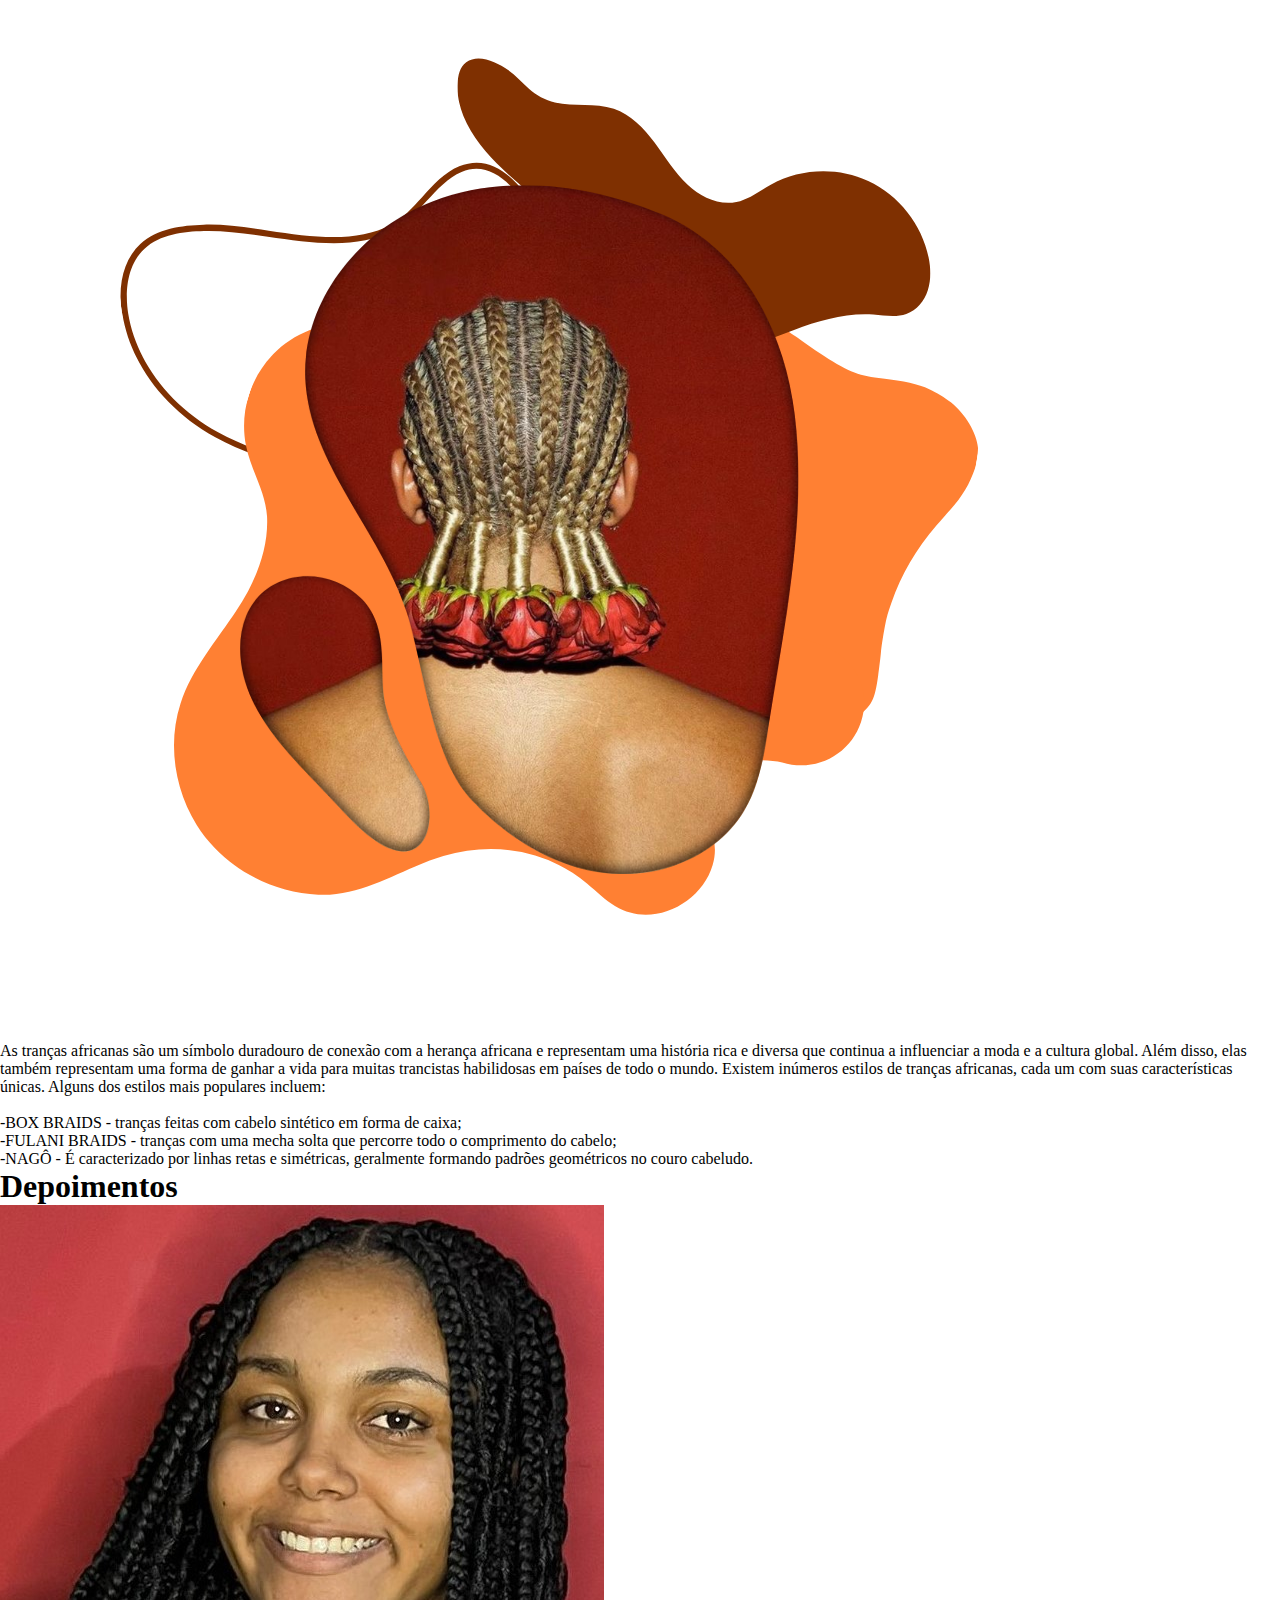
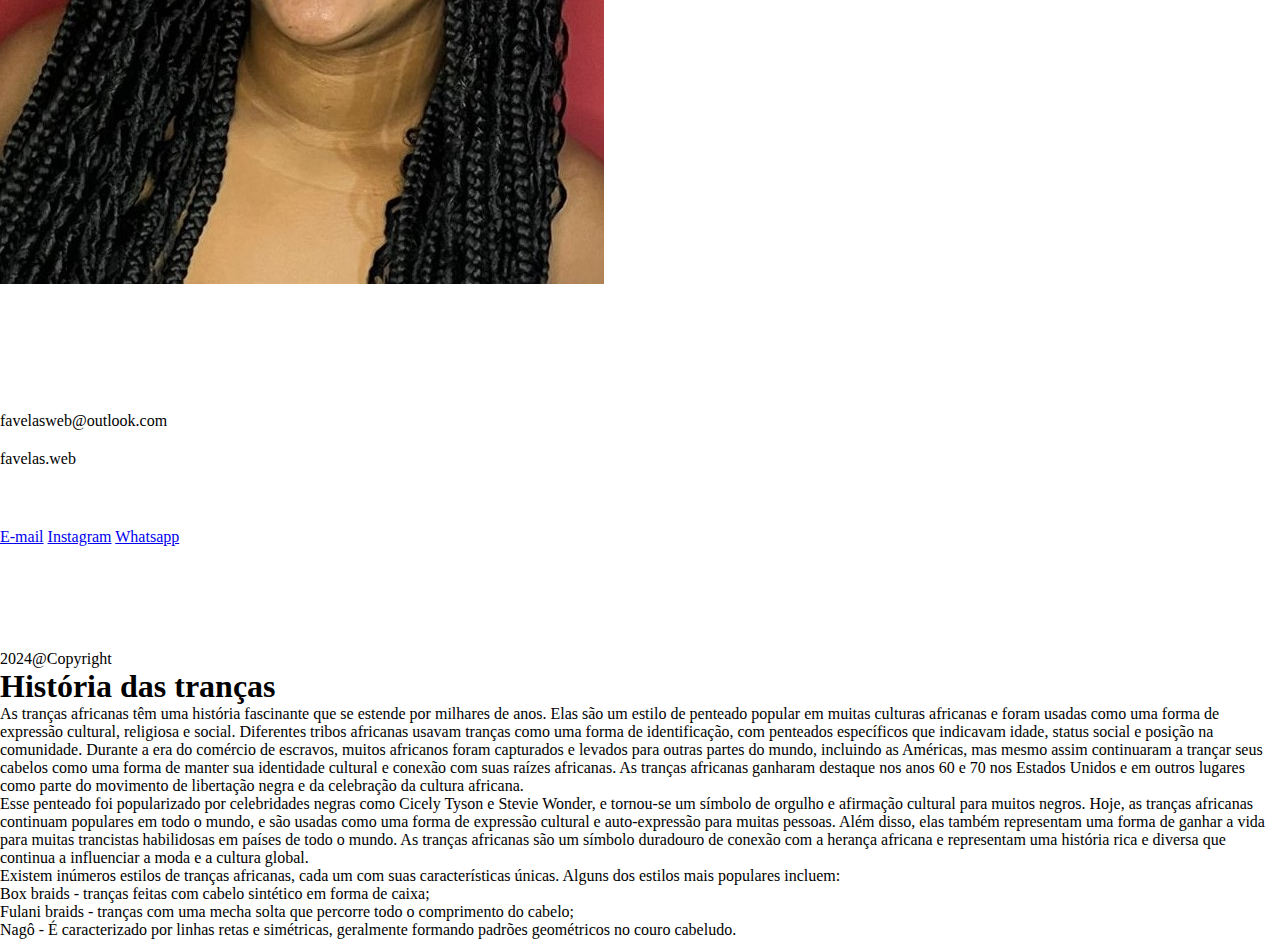
==== commit 327e401e: "Merge branch 'main' of https://github.com/marie006/iYa" ====
--- a/index.html
+++ b/index.html
@@ -7,22 +7,87 @@
     <link rel="stylesheet" href="css/trabalhos.css">
 </head>
 <body>
-    
+    <header class="header">
+        <a href="#" class="logo"><img src="./imagens/INDAYARA (1).svg" alt="" srcset="" class="imagemLogo"></a>
+        <nav class="navbar">
+         <a href="#">Pagina Inicial</a>
+         <a href="#">Me conheça</a>
+         <a href="#">Chegue até mim</a>
+        </nav>
+        </header>
 <!--Mari-->
 
 <!--Trabalhos-->
-<section class="corpo">
-    <section class="trabalhos">
-        <div class="box" style="background-image: url(img/1);"></div>
-        <div class="box" style="background-image: url(img/2);"></div>
-        <div class="box" style="background-image: url(img/3);"></div>
-        <div class="box" style="background-image: url(img/4);"></div>
-        <div class="box" style="background-image: url(img/5);"></div>
+
+<section class="bodyCorpo">
+    <section class="corpo" >
+    
+
+    <main class="SessãoMari">
+        <section class="TextoMari">
+            <h1>Força.</h1>
+            <h1>Ancestralidade.</h1>
+            <h1>Beleza.</h1>
+        </section>
+
+        <section class="trabalhos">
+            <div class="box" style="background-image: url(./imagens/img1.png);"></div>
+            <div class="box" style="background-image: url(./imagens/img4.png);"></div>
+            <div class="box" style="background-image: url(./imagens/img5.png);"></div>
+            <div class="box" style="background-image: url(./imagens/img3.png);"></div>
+            
+        </section>
+    </main>
+
     </section>
 </section>
 
+<!--
+<h1 class="historiadastranças"> história das tranças</h1>
+-->
+<main class="historia">
+
+    <section class="bloco1">
+     <p class="txt1">As tranças africanas têm uma história que se estende por milhares de anos. São um estilo de penteado popular em muitas culturas africanas e foram usadas como uma forma de expressão cultural, religiosa e social.
+    Diferentes tribos africanas usavam tranças como uma forma de identificação, com penteados específicos que indicavam idade, status social e posição na comunidade. Durante a era do comércio de escravos, muitos africanos foram capturados e levados para outras partes do mundo, incluindo as Américas, mas mesmo assim continuaram a trançar seus cabelos como uma forma de manter sua identidade cultural e conexão com suas raízes africanas.
+    </p>
+    <img  class="bloco1Img" src="imagens/imagem01.svg" alt="" srcset="">
+    </section>
+
+    <section class="bloco4">
+        <img  class="bloco1Img" src="imagens/imagem02.svg" alt="" srcset="">
+        <p class="txt2">
+            As tranças africanas são um símbolo duradouro de conexão com a herança africana e representam uma história rica e diversa que continua a influenciar a moda e a cultura global.
+            Além disso, elas também representam uma forma de ganhar a vida para muitas trancistas habilidosas em países de todo o mundo.
+            Existem inúmeros estilos de tranças africanas, cada um com suas características únicas. Alguns dos estilos mais populares incluem:
+         <br>
+         <br>
+         -BOX BRAIDS - tranças feitas com cabelo sintético em forma de caixa; <br>
+         -FULANI BRAIDS - tranças com uma mecha solta que percorre todo o comprimento do cabelo; <br>
+         -NAGÔ - É caracterizado por linhas retas e simétricas, geralmente formando padrões geométricos no couro cabeludo. <br>
+        </p>
+        
+    </section>
+
+</main>
+
 <!--Depoimentos-->
-
+<main class="depoimentosCorpo">
+<div class="titulo">
+    <h1>Depoimentos</h1>
+</div>
+    <section class="depoimentos">
+ <div class="slideContainer">
+    <div class="cardwrapper ">
+    <div class="card swiperSlide">
+            <div class="imageContent">
+                <span class="overlay"></span>
+
+                <div class="cardImage">
+                    <img src="/imagens/nicole.jpeg" alt="" class="cardImg">
+                </div>
+            </div>
+        
 
 
  <!---Escopo a ser usado
@@ -35,73 +100,117 @@
         <div class="feedback">
             <h1>Feedback</h1>
         </div>
-        <div class="card"> 
-            <div class="face face1">
-                <div class="conteudo">
-                    <div class="icon">
-                        <img src="/imagens/Like icon 3d vector illustration.jpg" alt="">
-                    </div>
+      </div>
+    </div>
+
+    <div class="cardwrapper ">
+    <div class="card swiperSlide">
+            <div class="imageContent">
+                <span class="overlay"></span>
+                <div class="cardImage">
+                    <img src="/imagens/raquel.jpeg" alt="" class="cardImg">
                 </div>
             </div>
-
-            <div class="face back1">
-                <div class="conteudo">
-                    <h3>Nathali Moore</h3>
-                    <p>Quero agradecer pelo seu trabalo excepcional, as tranças me deram um up!</p>
+        
+
+        <div class="cardContent">
+            <h2 class="name">Raquel Xavier</h2>
+            <p class="comentario"> Estou me amando cada dia mais, obrigada por renovar minha autoestima!</p>
+        </div>
+      </div>
+    </div>
+
+    <div class="cardwrapper ">
+    <div class="card swiperSlide">
+            <div class="imageContent">
+                <span class="overlay"></span>
+
+                <div class="cardImage">
+                    <img src="/imagens/mariacristina.jpeg" alt="" class="cardImg">
                 </div>
             </div>
+        
+
+        <div class="cardContent">
+            <h2 class="name">Maria Cristina</h2>
+            <p class="comentario">Minha filha amou o cabelo, obrigada pelo cuidado e atenção que teve com ela, recomendo muito!</p>
         </div>
-
-
-    </section>
-    <section class="container">
-        <div class="card"> 
-
-            <div class="face face1">
-                <div class="conteudo">
-                    <div class="icon">
-                        <img src="/imagens/instagram_2504918.png" alt="">
-                    </div>
-                </div>
-            </div>
-
-            <div class="face back1">
-                <div class="conteudo">
-                    <h3>card</h3>
-                    <p>Lorem, ipsum dolor sit amet consectetur adipisicing elit. Iure, minima! Eos sint, distinctio totam accusamus officiis ad a est quibusdam repellat rem hic molestiae quae, debitis assumenda nihil dolorum ipsam.</p>
-                </div>
-            </div>
-        </div>
-
-
-    </section>
-
-    <section class="container">
-        <div class="card"> 
-
-            <div class="face face1">
-                <div class="conteudo">
-                    <div class="icon">
-                        <img src="/imagens/instagram_2504918.png" alt="">
-                    </div>
-                </div>
-            </div>
-
-            <div class="face back1">
-                <div class="conteudo">
-                    <h3>card</h3>
-                    <p>Lorem, ipsum dolor sit amet consectetur adipisicing elit. Iure, minima! Eos sint, distinctio totam accusamus officiis ad a est quibusdam repellat rem hic molestiae quae, debitis assumenda nihil dolorum ipsam.</p>
-                </div>
-            </div>
-        </div>
-
-
+      </div>
+    </div>
+
+
+    </div>
     </section>
 </main>
 -->
 
 
 <!--Gabi-->
+<!--História das tranças-->
+
+    
+    
+
+<main class="bodyDaMalu">
+    <footer>
+      <div class="wave" id="wave1"></div>
+  <div class="footerDificil">
+  
+  <div class="logoFavelas">
+  
+    <img src="../imagens/FavelasLogo.svg" alt="" srcset="">
+    <ul class="menu2">
+      
+      <span class="lado">
+        <a href="#"><svg xmlns="http://www.w3.org/2000/svg" width="16" height="16" fill="currentColor" class="bi bi-envelope-fill" viewBox="0 0 16 16" style="color: #fff;">
+          <path d="M.05 3.555A2 2 0 0 1 2 2h12a2 2 0 0 1 1.95 1.555L8 8.414zM0 4.697v7.104l5.803-3.558zM6.761 8.83l-6.57 4.027A2 2 0 0 0 2 14h12a2 2 0 0 0 1.808-1.144l-6.57-4.027L8 9.586zm3.436-.586L16 11.801V4.697z"/>
+        </svg></a>
+  
+      <li>favelasweb@outlook.com</li>
+    </span>
+  
+    <span class="lado">
+      <a href="#"><svg xmlns="http://www.w3.org/2000/svg" width="16" height="16" fill="currentColor" class="bi bi-instagram" viewBox="0 0 16 16" style="color: #fff;">
+        <path d="M8 0C5.829 0 5.556.01 4.703.048 3.85.088 3.269.222 2.76.42a3.9 3.9 0 0 0-1.417.923A3.9 3.9 0 0 0 .42 2.76C.222 3.268.087 3.85.048 4.7.01 5.555 0 5.827 0 8.001c0 2.172.01 2.444.048 3.297.04.852.174 1.433.372 1.942.205.526.478.972.923 1.417.444.445.89.719 1.416.923.51.198 1.09.333 1.942.372C5.555 15.99 5.827 16 8 16s2.444-.01 3.298-.048c.851-.04 1.434-.174 1.943-.372a3.9 3.9 0 0 0 1.416-.923c.445-.445.718-.891.923-1.417.197-.509.332-1.09.372-1.942C15.99 10.445 16 10.173 16 8s-.01-2.445-.048-3.299c-.04-.851-.175-1.433-.372-1.941a3.9 3.9 0 0 0-.923-1.417A3.9 3.9 0 0 0 13.24.42c-.51-.198-1.092-.333-1.943-.372C10.443.01 10.172 0 7.998 0zm-.717 1.442h.718c2.136 0 2.389.007 3.232.046.78.035 1.204.166 1.486.275.373.145.64.319.92.599s.453.546.598.92c.11.281.24.705.275 1.485.039.843.047 1.096.047 3.231s-.008 2.389-.047 3.232c-.035.78-.166 1.203-.275 1.485a2.5 2.5 0 0 1-.599.919c-.28.28-.546.453-.92.598-.28.11-.704.24-1.485.276-.843.038-1.096.047-3.232.047s-2.39-.009-3.233-.047c-.78-.036-1.203-.166-1.485-.276a2.5 2.5 0 0 1-.92-.598 2.5 2.5 0 0 1-.6-.92c-.109-.281-.24-.705-.275-1.485-.038-.843-.046-1.096-.046-3.233s.008-2.388.046-3.231c.036-.78.166-1.204.276-1.486.145-.373.319-.64.599-.92s.546-.453.92-.598c.282-.11.705-.24 1.485-.276.738-.034 1.024-.044 2.515-.045zm4.988 1.328a.96.96 0 1 0 0 1.92.96.96 0 0 0 0-1.92m-4.27 1.122a4.109 4.109 0 1 0 0 8.217 4.109 4.109 0 0 0 0-8.217m0 1.441a2.667 2.667 0 1 1 0 5.334 2.667 2.667 0 0 1 0-5.334"/>
+        </svg></a>
+      <li>favelas.web</li>
+    </span>
+    </ul>
+  </div>
+  
+   <div class="dificil">
+    <ul class="social-icons">
+      <li>
+          <a href="#"><svg xmlns="http://www.w3.org/2000/svg" width="16" height="16" fill="currentColor" class="bi bi-whatsapp" viewBox="0 0 16 16" style="color: #fff;">
+              <path d="M13.601 2.326A7.85 7.85 0 0 0 7.994 0C3.627 0 .068 3.558.064 7.926c0 1.399.366 2.76 1.057 3.965L0 16l4.204-1.102a7.9 7.9 0 0 0 3.79.965h.004c4.368 0 7.926-3.558 7.93-7.93A7.9 7.9 0 0 0 13.6 2.326zM7.994 14.521a6.6 6.6 0 0 1-3.356-.92l-.24-.144-2.494.654.666-2.433-.156-.251a6.56 6.56 0 0 1-1.007-3.505c0-3.626 2.957-6.584 6.591-6.584a6.56 6.56 0 0 1 4.66 1.931 6.56 6.56 0 0 1 1.928 4.66c-.004 3.639-2.961 6.592-6.592 6.592m3.615-4.934c-.197-.099-1.17-.578-1.353-.646-.182-.065-.315-.099-.445.099-.133.197-.513.646-.627.775-.114.133-.232.148-.43.05-.197-.1-.836-.308-1.592-.985-.59-.525-.985-1.175-1.103-1.372-.114-.198-.011-.304.088-.403.087-.088.197-.232.296-.346.1-.114.133-.198.198-.33.065-.134.034-.248-.015-.347-.05-.099-.445-1.076-.612-1.47-.16-.389-.323-.335-.445-.34-.114-.007-.247-.007-.38-.007a.73.73 0 0 0-.529.247c-.182.198-.691.677-.691 1.654s.71 1.916.81 2.049c.098.133 1.394 2.132 3.383 2.992.47.205.84.326 1.129.418.475.152.904.129 1.246.08.38-.058 1.171-.48 1.338-.943.164-.464.164-.86.114-.943-.049-.084-.182-.133-.38-.232"/>
+            </svg></a>
+            </li>
+            <li>
+            <a href="#"><svg xmlns="http://www.w3.org/2000/svg" width="16" height="16" fill="currentColor" class="bi bi-instagram" viewBox="0 0 16 16" style="color: #fff;">
+              <path d="M8 0C5.829 0 5.556.01 4.703.048 3.85.088 3.269.222 2.76.42a3.9 3.9 0 0 0-1.417.923A3.9 3.9 0 0 0 .42 2.76C.222 3.268.087 3.85.048 4.7.01 5.555 0 5.827 0 8.001c0 2.172.01 2.444.048 3.297.04.852.174 1.433.372 1.942.205.526.478.972.923 1.417.444.445.89.719 1.416.923.51.198 1.09.333 1.942.372C5.555 15.99 5.827 16 8 16s2.444-.01 3.298-.048c.851-.04 1.434-.174 1.943-.372a3.9 3.9 0 0 0 1.416-.923c.445-.445.718-.891.923-1.417.197-.509.332-1.09.372-1.942C15.99 10.445 16 10.173 16 8s-.01-2.445-.048-3.299c-.04-.851-.175-1.433-.372-1.941a3.9 3.9 0 0 0-.923-1.417A3.9 3.9 0 0 0 13.24.42c-.51-.198-1.092-.333-1.943-.372C10.443.01 10.172 0 7.998 0zm-.717 1.442h.718c2.136 0 2.389.007 3.232.046.78.035 1.204.166 1.486.275.373.145.64.319.92.599s.453.546.598.92c.11.281.24.705.275 1.485.039.843.047 1.096.047 3.231s-.008 2.389-.047 3.232c-.035.78-.166 1.203-.275 1.485a2.5 2.5 0 0 1-.599.919c-.28.28-.546.453-.92.598-.28.11-.704.24-1.485.276-.843.038-1.096.047-3.232.047s-2.39-.009-3.233-.047c-.78-.036-1.203-.166-1.485-.276a2.5 2.5 0 0 1-.92-.598 2.5 2.5 0 0 1-.6-.92c-.109-.281-.24-.705-.275-1.485-.038-.843-.046-1.096-.046-3.233s.008-2.388.046-3.231c.036-.78.166-1.204.276-1.486.145-.373.319-.64.599-.92s.546-.453.92-.598c.282-.11.705-.24 1.485-.276.738-.034 1.024-.044 2.515-.045zm4.988 1.328a.96.96 0 1 0 0 1.92.96.96 0 0 0 0-1.92m-4.27 1.122a4.109 4.109 0 1 0 0 8.217 4.109 4.109 0 0 0 0-8.217m0 1.441a2.667 2.667 0 1 1 0 5.334 2.667 2.667 0 0 1 0-5.334"/>
+            </svg></a>
+          </li>
+          <li>
+              <a href="#"><svg xmlns="http://www.w3.org/2000/svg" width="16" height="16" fill="currentColor" class="bi bi-envelope-fill" viewBox="0 0 16 16" style="color: #fff;">
+                  <path d="M.05 3.555A2 2 0 0 1 2 2h12a2 2 0 0 1 1.95 1.555L8 8.414zM0 4.697v7.104l5.803-3.558zM6.761 8.83l-6.57 4.027A2 2 0 0 0 2 14h12a2 2 0 0 0 1.808-1.144l-6.57-4.027L8 9.586zm3.436-.586L16 11.801V4.697z"/>
+                </svg></a>
+          </li>
+        </ul>
+  
+        <ul class="menu">
+          <li>
+              <a href="#">E-mail</a>
+              <a href="#">Instagram</a>
+              <a href="#">Whatsapp</a>
+          </li>
+        </ul>
+      </div>
+      <img src="../imagens/logo.svg" alt="" srcset="">
+  </div>
+          <span class="spanFooter"> 2024@Copyright</span>
+  </footer>
+        
+  </main>
 
 <!--História das tranças-->
 <section class="historia">
@@ -133,4 +242,10 @@
 
 
 </body>
+
+<!--Swiper Script-->
+<script src="js/swiper-bundle.min.js"></script>
+
+<!--JavaScript-->
+<script src="js/script.js"></script>
 </html>--- a/css/trabalhos.css
+++ b/css/trabalhos.css
@@ -60,6 +60,102 @@
     height: 300px;
 }
 
+.bodyCorpo
+{
+    background-color: rgb(250, 240, 232);
+}
+
+.corpo
+{
+    max-width: 1800px;
+    margin: auto;
+    
+}
+.corpo
+{
+    display:flex;
+    flex-direction: column;
+    justify-content: center;
+    align-items: center;
+    overflow: hidden;
+    width: 100%;
+    height: 80vh;
+    transition: 0.5s;
+    
+}
+
+.tituloTrabalhos, .subtituloTrabalhos
+{
+    text-align: center;
+    color: #fff;
+}
+
+.trabalhos
+{
+    display: flex;
+    justify-content: center;
+    max-width: 800px;
+    width: calc(100% - 100px);
+    height: 600px;
+   
+}
+
+.trabalhos .box 
+{
+    margin: auto;
+    position: relative;
+    min-width: 90px;
+    overflow: hidden;
+    margin: 10px;
+    background-size: auto 150%;
+    background-position: center;
+    cursor: pointer;
+    transition: background-size 1s ease, flex-grow 1s ease;
+    border-radius: 50px;
+    box-shadow: 0 2px 10px rgba(0,0,0,0.5);
+}
+
+.trabalhos .box:hover
+{
+    flex-grow: 1;
+    background-size: auto 100%;
+    border-radius: 50px;
+    transition: all 0.9s ease;
+}
+
+.SessãoMari
+{
+    font-size: 80px;
+    width: 100%;
+    display: flex;
+    align-items: center;
+    justify-content: space-evenly;
+}
+
+.TextoMari
+{
+    font-weight: bold;
+}
+
+
+
+
+
+
+
+
+/* escopo a ser usado
+main
+{
+    display: flex;
+    align-items: center;
+    justify-content: space-around;
+    background-color: #eeeae7;
+    width: 100%;
+    height: 600px;
+}
+
+
 .card
 {
     width: 320px;
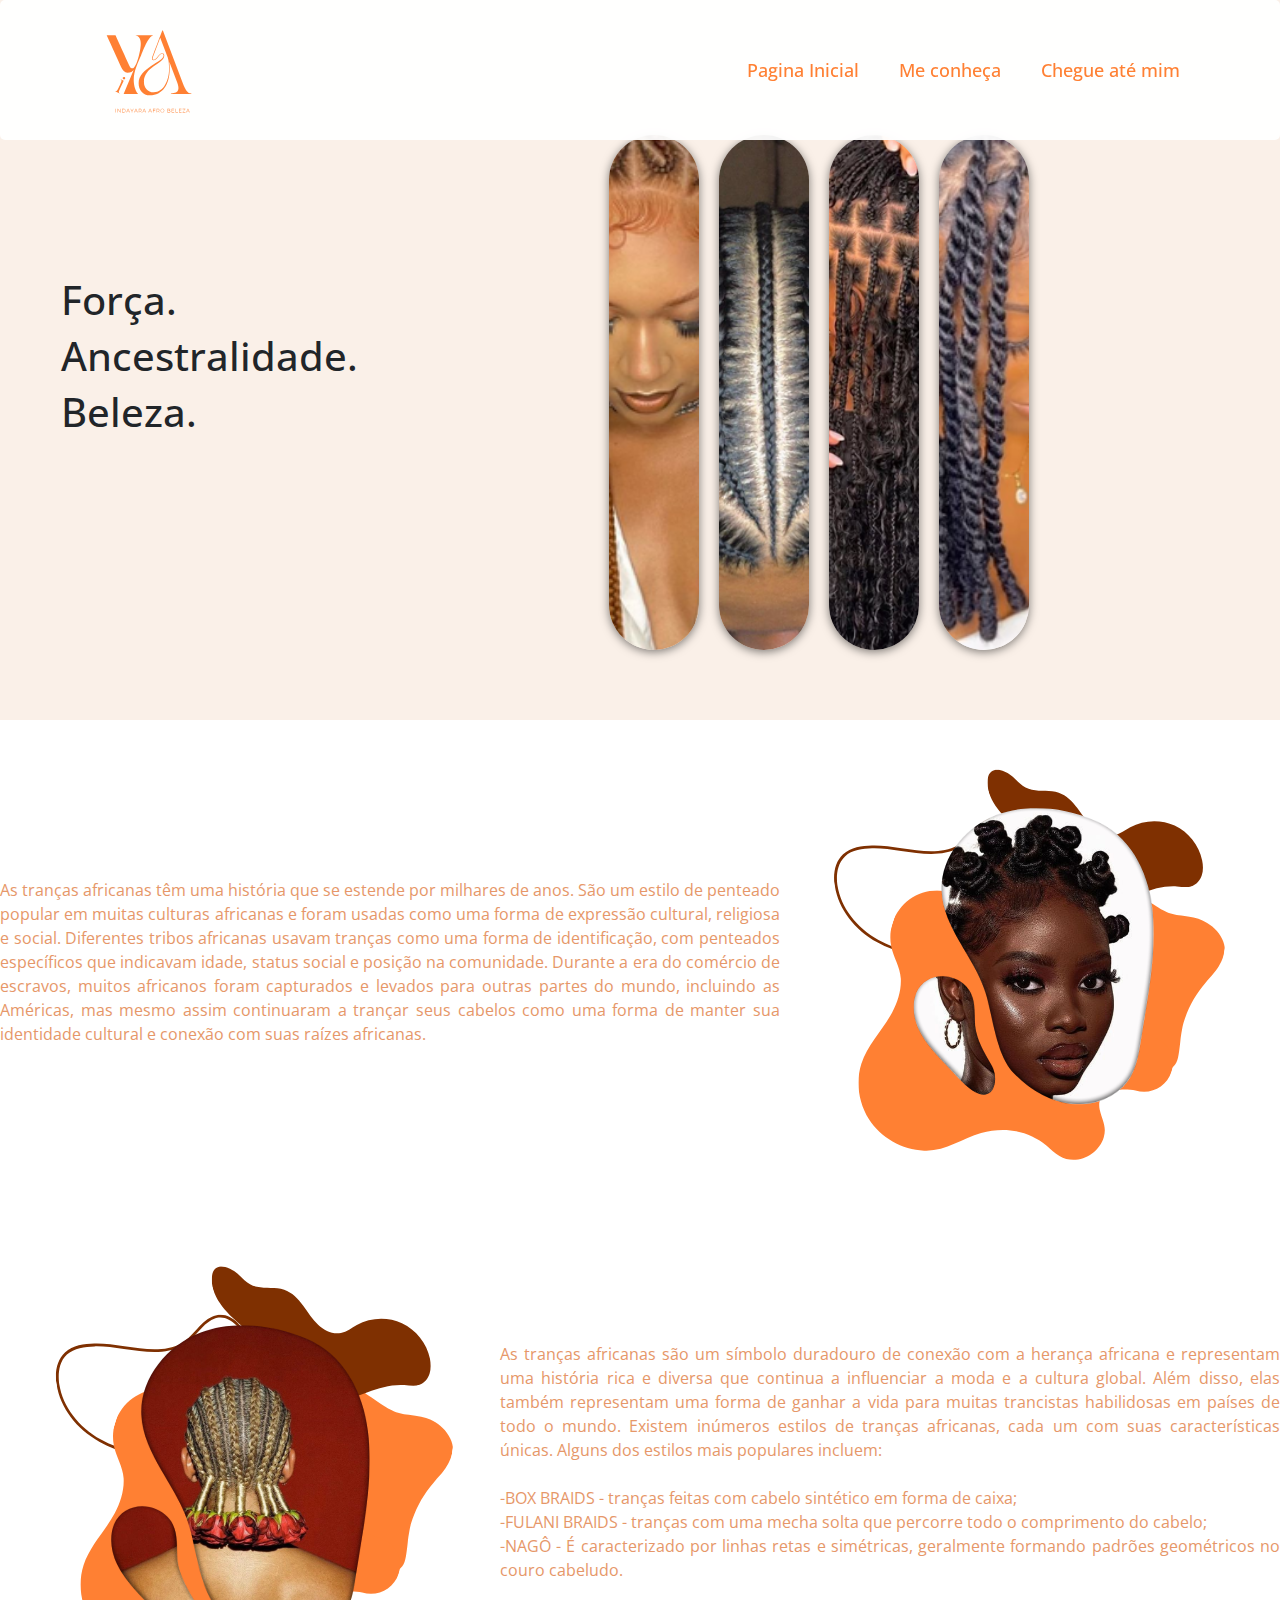
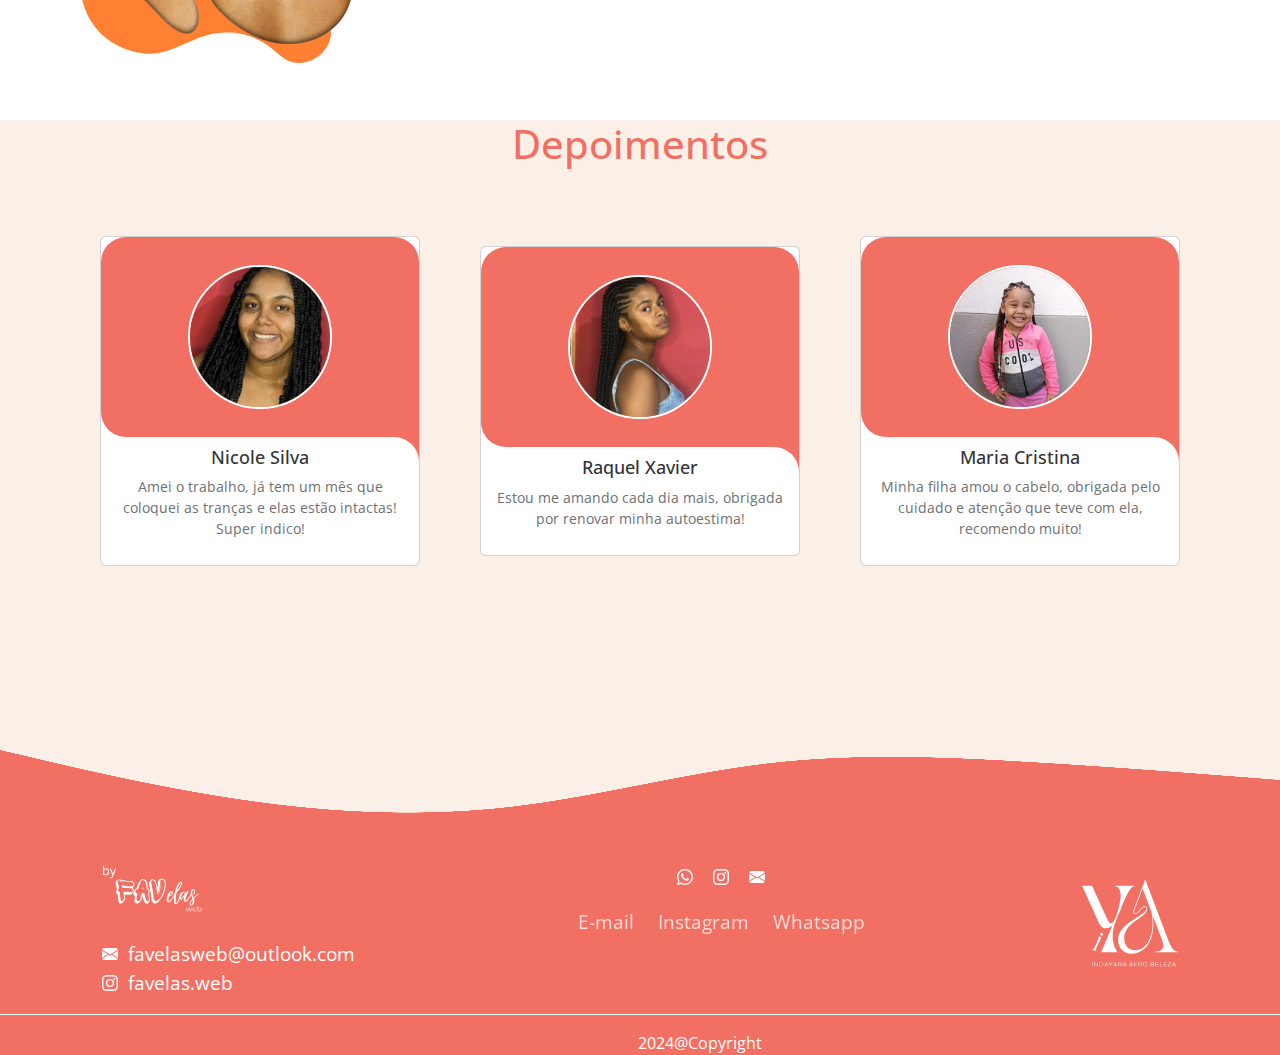
==== commit 7c458f06: "reajustes" ====
--- a/index.html
+++ b/index.html
@@ -3,8 +3,18 @@
 <head>
     <meta charset="UTF-8">
     <meta name="viewport" content="width=device-width, initial-scale=1.0">
-    <title>iYa: Indayara Afro Beleza</title>
-    <link rel="stylesheet" href="css/trabalhos.css">
+    <title>iYA: Indayara Afro Beleza</title>
+    <link rel="stylesheet" href="css/style.css">
+    <link rel="preconnect" href="https://fonts.googleapis.com">
+<link rel="preconnect" href="https://fonts.gstatic.com" crossorigin>
+<link href="https://fonts.googleapis.com/css2?family=Open+Sans:ital,wght@0,300..800;1,300..800&display=swap" rel="stylesheet">
+<link href="https://cdn.jsdelivr.net/npm/bootstrap@5.3.3/dist/css/bootstrap.min.css" rel="stylesheet" integrity="sha384-QWTKZyjpPEjISv5WaRU9OFeRpok6YctnYmDr5pNlyT2bRjXh0JMhjY6hW+ALEwIH" crossorigin="anonymous">
+<link rel="preconnect" href="https://fonts.googleapis.com">
+<link rel="preconnect" href="https://fonts.gstatic.com" crossorigin>
+<link href="https://fonts.googleapis.com/css2?family=Open+Sans:ital,wght@0,300..800;1,300..800&display=swap" rel="stylesheet"> 
+
+<!--Swiper CSS-->
+<link rel="stylesheet" href="css/swiper-bundle.min.css">
 </head>
 <body>
     <header class="header">
@@ -84,21 +94,14 @@
                 <span class="overlay"></span>
 
                 <div class="cardImage">
-                    <img src="/imagens/nicole.jpeg" alt="" class="cardImg">
+                    <img src="./imagens/nicole.jpeg" alt="" class="cardImg">
                 </div>
             </div>
         
 
-
- <!---Escopo a ser usado
-
-    <section class="video"> video</section>
-<main id="cards hoover">
-   
-    <section class="container">
-
-        <div class="feedback">
-            <h1>Feedback</h1>
+        <div class="cardContent">
+            <h2 class="name">Nicole Silva</h2>
+            <p class="comentario">Amei o trabalho, já tem um mês que coloquei as tranças e elas estão intactas! Super indico!</p>
         </div>
       </div>
     </div>
@@ -108,7 +111,7 @@
             <div class="imageContent">
                 <span class="overlay"></span>
                 <div class="cardImage">
-                    <img src="/imagens/raquel.jpeg" alt="" class="cardImg">
+                    <img src="./imagens/raquel.jpeg" alt="" class="cardImg">
                 </div>
             </div>
         
@@ -126,7 +129,7 @@
                 <span class="overlay"></span>
 
                 <div class="cardImage">
-                    <img src="/imagens/mariacristina.jpeg" alt="" class="cardImg">
+                    <img src="./imagens/mariacristina.jpeg" alt="" class="cardImg">
                 </div>
             </div>
         
@@ -142,8 +145,6 @@
     </div>
     </section>
 </main>
--->
-
 
 <!--Gabi-->
 <!--História das tranças-->
@@ -212,34 +213,6 @@
         
   </main>
 
-<!--História das tranças-->
-<section class="historia">
-    
-    <h1 class="historiadastranças"> História das tranças</h1>
-
-    <main class="bloco1">
-     <p class="txt1">As tranças africanas têm uma história fascinante que se estende por milhares de anos. Elas são um estilo de penteado popular em muitas culturas africanas e foram usadas como uma forma de expressão cultural, religiosa e social.
-    Diferentes tribos africanas usavam tranças como uma forma de identificação, com penteados específicos que indicavam idade, status social e posição na comunidade. Durante a era do comércio de escravos, muitos africanos foram capturados e levados para outras partes do mundo, incluindo as Américas, mas mesmo assim continuaram a trançar seus cabelos como uma forma de manter sua identidade cultural e conexão com suas raízes africanas.
-    As tranças africanas ganharam destaque nos anos 60 e 70 nos Estados Unidos e em outros lugares como parte do movimento de libertação negra e da celebração da cultura africana. 
-    </p>
-    </main>
-
-    <main class="bloco2">
-        <p class="txt2">
-            Esse penteado foi popularizado por celebridades negras como Cicely Tyson e Stevie Wonder, e tornou-se um símbolo de orgulho e afirmação cultural para muitos negros.
-            Hoje, as tranças africanas continuam populares em todo o mundo, e são usadas como uma forma de expressão cultural e auto-expressão para muitas pessoas. Além disso, elas também representam uma forma de ganhar a vida para muitas trancistas habilidosas em países de todo o mundo. As tranças africanas são um símbolo duradouro de conexão com a herança africana e representam uma história rica e diversa que continua a influenciar a moda e a cultura global. <br>
-
-        <ol class="tipos"> Existem inúmeros estilos de tranças africanas, cada um com suas características únicas. Alguns dos estilos mais populares incluem:</ol>
-<li>Box braids - tranças feitas com cabelo sintético em forma de caixa;</li>
-<li>Fulani braids - tranças com uma mecha solta que percorre todo o comprimento do cabelo;</li>
-<li>Nagô - É caracterizado por linhas retas e simétricas, geralmente formando padrões geométricos no couro cabeludo.</li>
-    </p>
-    </main>
-
-</section>
-
-
-
 
 </body>
 
--- a/css/style.css
+++ b/css/style.css
@@ -0,0 +1,26 @@
+@import url(header.css);
+@import url(sobre.css);
+@import url(historiadastranças.css);
+@import url(depoimentos.css);
+@import url(trabalhos.css);
+@import url(footer2.css);
+
+
+*
+{
+    padding: 0;
+    margin: 0;
+    box-sizing: border-box;
+    font-family: "Open Sans", sans-serif;
+}
+
+ul
+{
+    list-style-type: none;
+
+}
+
+a
+{
+    text-decoration: none;
+}
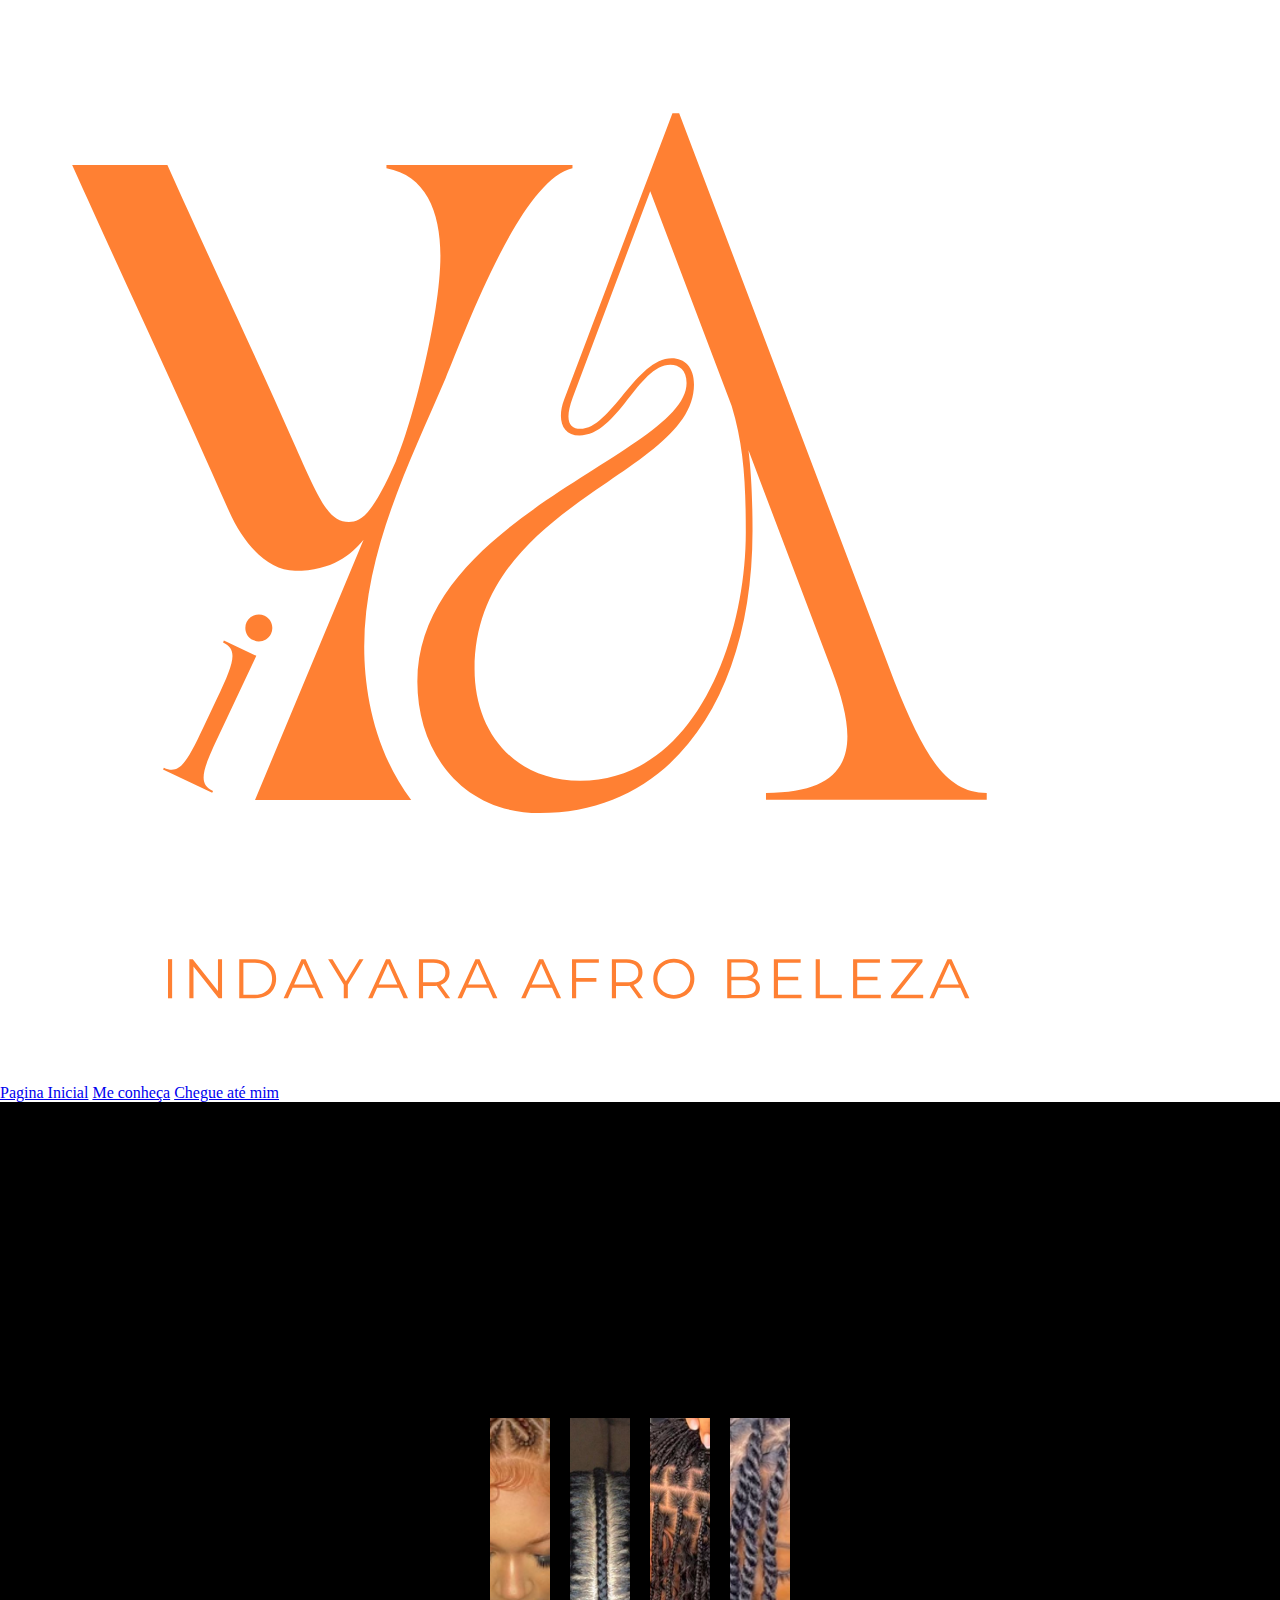
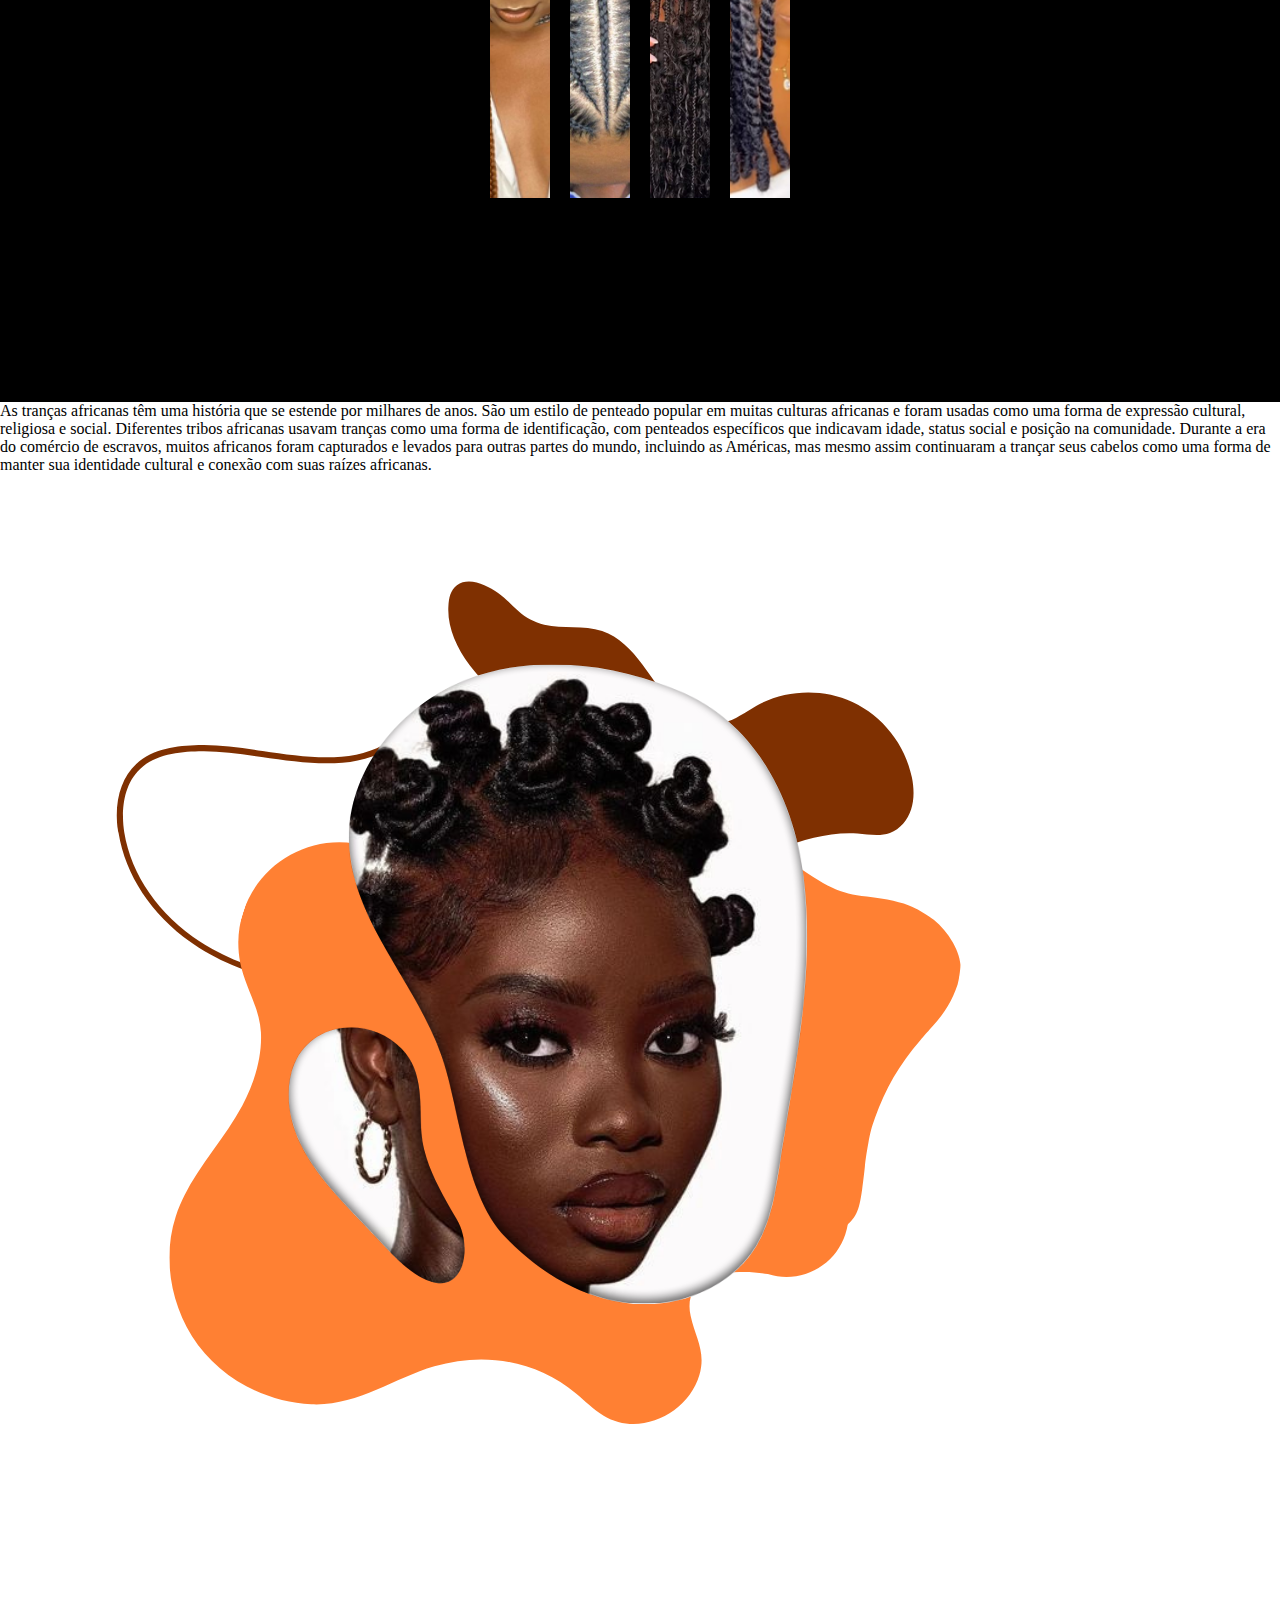
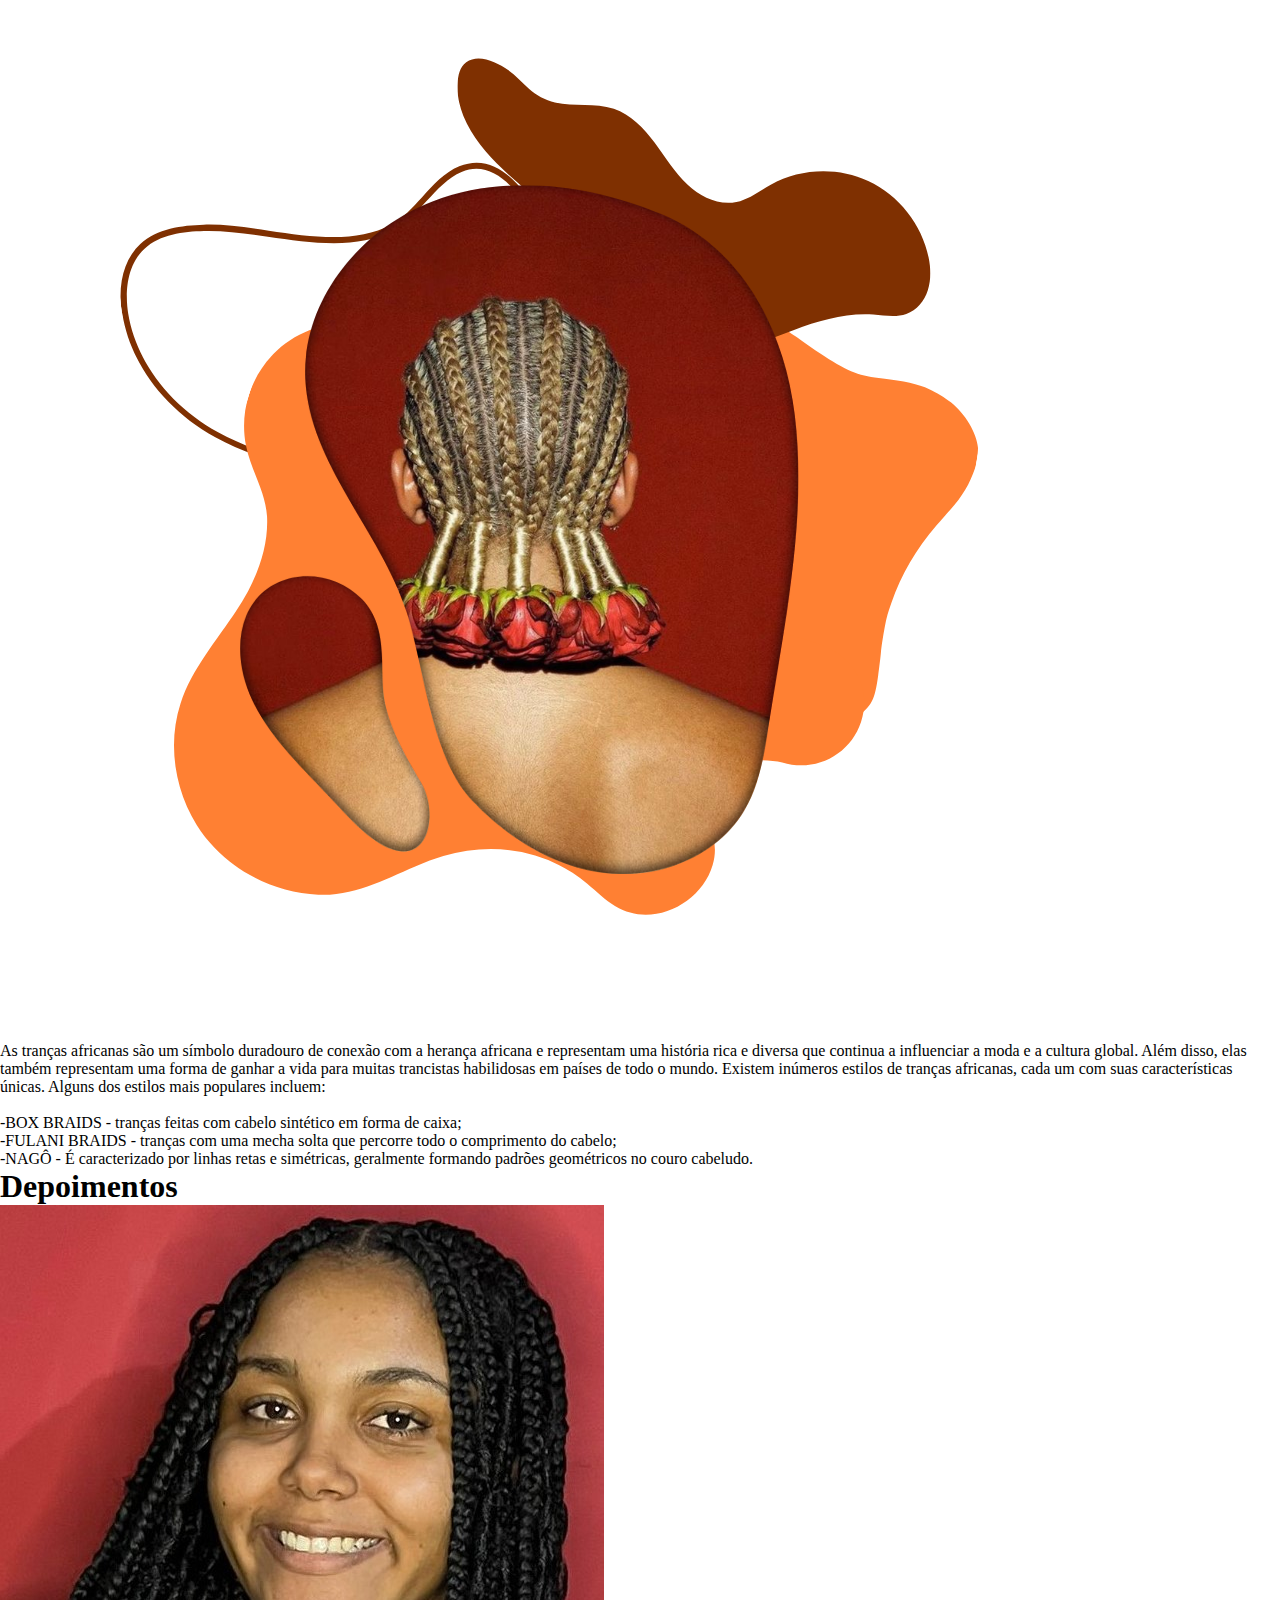
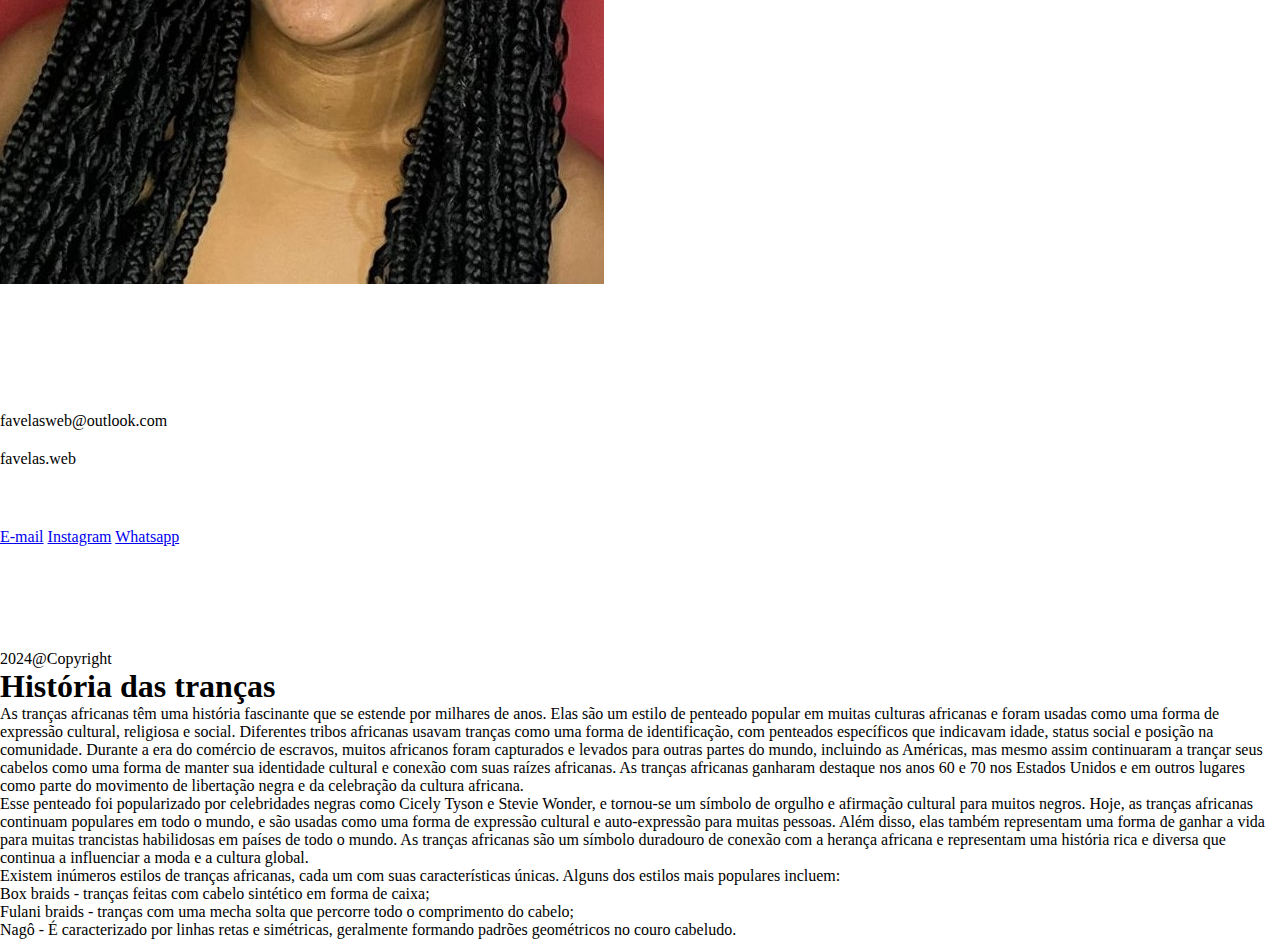
==== commit 447bd1f4: "Merge branch 'main' of https://github.com/marie006/iYa" ====
--- a/index.html
+++ b/index.html
@@ -3,18 +3,8 @@
 <head>
     <meta charset="UTF-8">
     <meta name="viewport" content="width=device-width, initial-scale=1.0">
-    <title>iYA: Indayara Afro Beleza</title>
-    <link rel="stylesheet" href="css/style.css">
-    <link rel="preconnect" href="https://fonts.googleapis.com">
-<link rel="preconnect" href="https://fonts.gstatic.com" crossorigin>
-<link href="https://fonts.googleapis.com/css2?family=Open+Sans:ital,wght@0,300..800;1,300..800&display=swap" rel="stylesheet">
-<link href="https://cdn.jsdelivr.net/npm/bootstrap@5.3.3/dist/css/bootstrap.min.css" rel="stylesheet" integrity="sha384-QWTKZyjpPEjISv5WaRU9OFeRpok6YctnYmDr5pNlyT2bRjXh0JMhjY6hW+ALEwIH" crossorigin="anonymous">
-<link rel="preconnect" href="https://fonts.googleapis.com">
-<link rel="preconnect" href="https://fonts.gstatic.com" crossorigin>
-<link href="https://fonts.googleapis.com/css2?family=Open+Sans:ital,wght@0,300..800;1,300..800&display=swap" rel="stylesheet"> 
-
-<!--Swiper CSS-->
-<link rel="stylesheet" href="css/swiper-bundle.min.css">
+    <title>iYa: Indayara Afro Beleza</title>
+    <link rel="stylesheet" href="css/trabalhos.css">
 </head>
 <body>
     <header class="header">
@@ -99,9 +89,16 @@
             </div>
         
 
-        <div class="cardContent">
-            <h2 class="name">Nicole Silva</h2>
-            <p class="comentario">Amei o trabalho, já tem um mês que coloquei as tranças e elas estão intactas! Super indico!</p>
+
+ <!---Escopo a ser usado
+
+    <section class="video"> video</section>
+<main id="cards hoover">
+   
+    <section class="container">
+
+        <div class="feedback">
+            <h1>Feedback</h1>
         </div>
       </div>
     </div>
@@ -145,6 +142,8 @@
     </div>
     </section>
 </main>
+-->
+
 
 <!--Gabi-->
 <!--História das tranças-->
@@ -213,6 +212,34 @@
         
   </main>
 
+<!--História das tranças-->
+<section class="historia">
+    
+    <h1 class="historiadastranças"> História das tranças</h1>
+
+    <main class="bloco1">
+     <p class="txt1">As tranças africanas têm uma história fascinante que se estende por milhares de anos. Elas são um estilo de penteado popular em muitas culturas africanas e foram usadas como uma forma de expressão cultural, religiosa e social.
+    Diferentes tribos africanas usavam tranças como uma forma de identificação, com penteados específicos que indicavam idade, status social e posição na comunidade. Durante a era do comércio de escravos, muitos africanos foram capturados e levados para outras partes do mundo, incluindo as Américas, mas mesmo assim continuaram a trançar seus cabelos como uma forma de manter sua identidade cultural e conexão com suas raízes africanas.
+    As tranças africanas ganharam destaque nos anos 60 e 70 nos Estados Unidos e em outros lugares como parte do movimento de libertação negra e da celebração da cultura africana. 
+    </p>
+    </main>
+
+    <main class="bloco2">
+        <p class="txt2">
+            Esse penteado foi popularizado por celebridades negras como Cicely Tyson e Stevie Wonder, e tornou-se um símbolo de orgulho e afirmação cultural para muitos negros.
+            Hoje, as tranças africanas continuam populares em todo o mundo, e são usadas como uma forma de expressão cultural e auto-expressão para muitas pessoas. Além disso, elas também representam uma forma de ganhar a vida para muitas trancistas habilidosas em países de todo o mundo. As tranças africanas são um símbolo duradouro de conexão com a herança africana e representam uma história rica e diversa que continua a influenciar a moda e a cultura global. <br>
+
+        <ol class="tipos"> Existem inúmeros estilos de tranças africanas, cada um com suas características únicas. Alguns dos estilos mais populares incluem:</ol>
+<li>Box braids - tranças feitas com cabelo sintético em forma de caixa;</li>
+<li>Fulani braids - tranças com uma mecha solta que percorre todo o comprimento do cabelo;</li>
+<li>Nagô - É caracterizado por linhas retas e simétricas, geralmente formando padrões geométricos no couro cabeludo.</li>
+    </p>
+    </main>
+
+</section>
+
+
+
 
 </body>
 
--- a/css/trabalhos.css
+++ b/css/trabalhos.css
@@ -0,0 +1,225 @@
+/* Trabalhos*/
+*
+{
+    padding: 0;
+    margin: 0;
+    box-sizing: border-box;
+}
+
+.corpo
+{
+    display:flex;
+    justify-content: center;
+    align-items: center;
+    overflow: hidden;
+    height: 100vh;
+    transition: 0.5s;
+    background: #000;
+}
+
+.trabalhos
+{
+    display: flex;
+    max-width: 800px;
+    width: calc(100% - 100px);
+    height: 400px;
+}
+
+.trabalhos .box 
+{
+    position: relative;
+    min-width: 60px;
+    overflow: hidden;
+    margin: 10px;
+    background-size: auto 150%;
+    background-position: center;
+    cursor: pointer;
+}
+
+
+
+
+/* escopo a ser usado 
+main
+{
+    display: flex;
+    align-items: center;
+    justify-content: space-around;
+    background-color: #FF8033;
+    width: 100%;
+    height: 600px;
+}
+
+.video
+{
+    margin: 30px;
+    padding: 70px;
+    text-align: center;
+    background-color: #fff;
+    width: 100%;
+    height: 300px;
+}
+
+.bodyCorpo
+{
+    background-color: rgb(250, 240, 232);
+}
+
+.corpo
+{
+    max-width: 1800px;
+    margin: auto;
+    
+}
+.corpo
+{
+    display:flex;
+    flex-direction: column;
+    justify-content: center;
+    align-items: center;
+    overflow: hidden;
+    width: 100%;
+    height: 80vh;
+    transition: 0.5s;
+    
+}
+
+.tituloTrabalhos, .subtituloTrabalhos
+{
+    text-align: center;
+    color: #fff;
+}
+
+.trabalhos
+{
+    display: flex;
+    justify-content: center;
+    max-width: 800px;
+    width: calc(100% - 100px);
+    height: 600px;
+   
+}
+
+.trabalhos .box 
+{
+    margin: auto;
+    position: relative;
+    min-width: 90px;
+    overflow: hidden;
+    margin: 10px;
+    margin-top: 75px;
+   
+    
+    background-size: auto 150%;
+    background-position: center;
+    cursor: pointer;
+    transition: background-size 1s ease, flex-grow 1s ease;
+    border-radius: 50px;
+    box-shadow: 0 2px 10px rgba(0,0,0,0.5);
+}
+
+.trabalhos .box:hover
+{
+    flex-grow: 1;
+    background-size: auto 100%;
+    border-radius: 50px;
+    transition: all 0.9s ease;
+}
+
+.SessãoMari
+{
+    font-size: 80px;
+    width: 100%;
+    display: flex;
+    align-items: center;
+    justify-content: space-evenly;
+}
+
+.TextoMari
+{
+    font-weight: bold;
+}
+
+
+
+
+
+
+
+
+/* escopo a ser usado
+main
+{
+    display: flex;
+    align-items: center;
+    justify-content: space-around;
+    background-color: #eeeae7;
+    width: 100%;
+    height: 600px;
+}
+
+
+.card
+{
+    width: 320px;
+    height: 420px;
+}
+
+img
+{
+    max-width: 350px;
+}
+
+
+.container .card .face.face1
+{
+    position: relative;
+    background-color: #fff;
+    display: flex;
+    justify-content: center;
+    align-items: center;
+    z-index: 1;
+    transform: translateY(100px);
+   
+}
+
+.container .card:hover .face.face1
+{
+    background: #fff;
+    transform: translateY(0px);
+}
+
+.container .card .face.face1 .conteudo .icon img
+{
+    background-color: #fff;
+    max-width: 100px;
+    z-index: 1;
+    padding: 5rem;
+}
+
+.container .card .face.back1
+{
+    position: relative;
+    background: #fff;
+    display: flex;
+    justify-content: center;
+    align-items: center;
+    padding: 20px;
+    box-sizing: border-box;
+    box-shadow: 0 20px 58px #e9e3e3;
+    transform: translateY(-100px);
+}
+
+.container .card:hover .face.back1
+{
+    transform: translateY(0);
+}
+    */
+
+
+    /* História das tranças*/
+
+.tipos
+    {
+        list-style-type:decimal
+    }
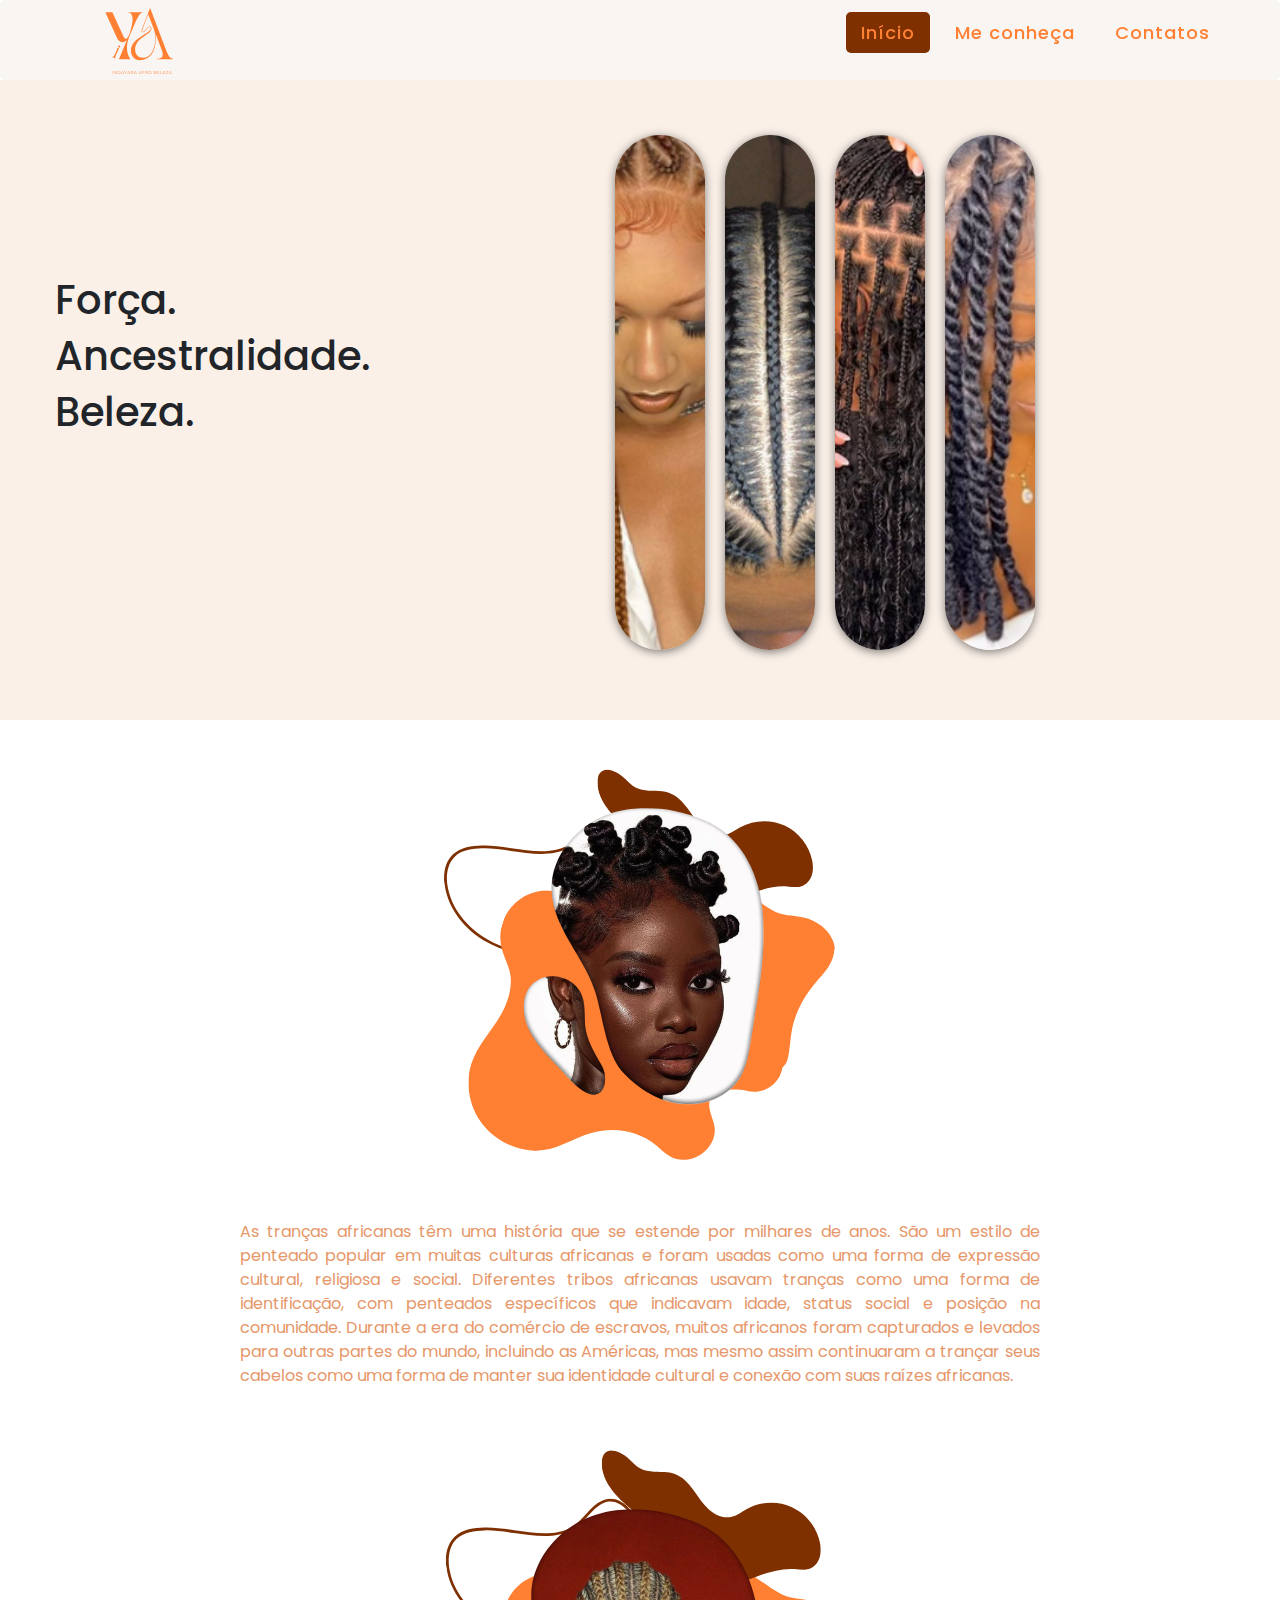
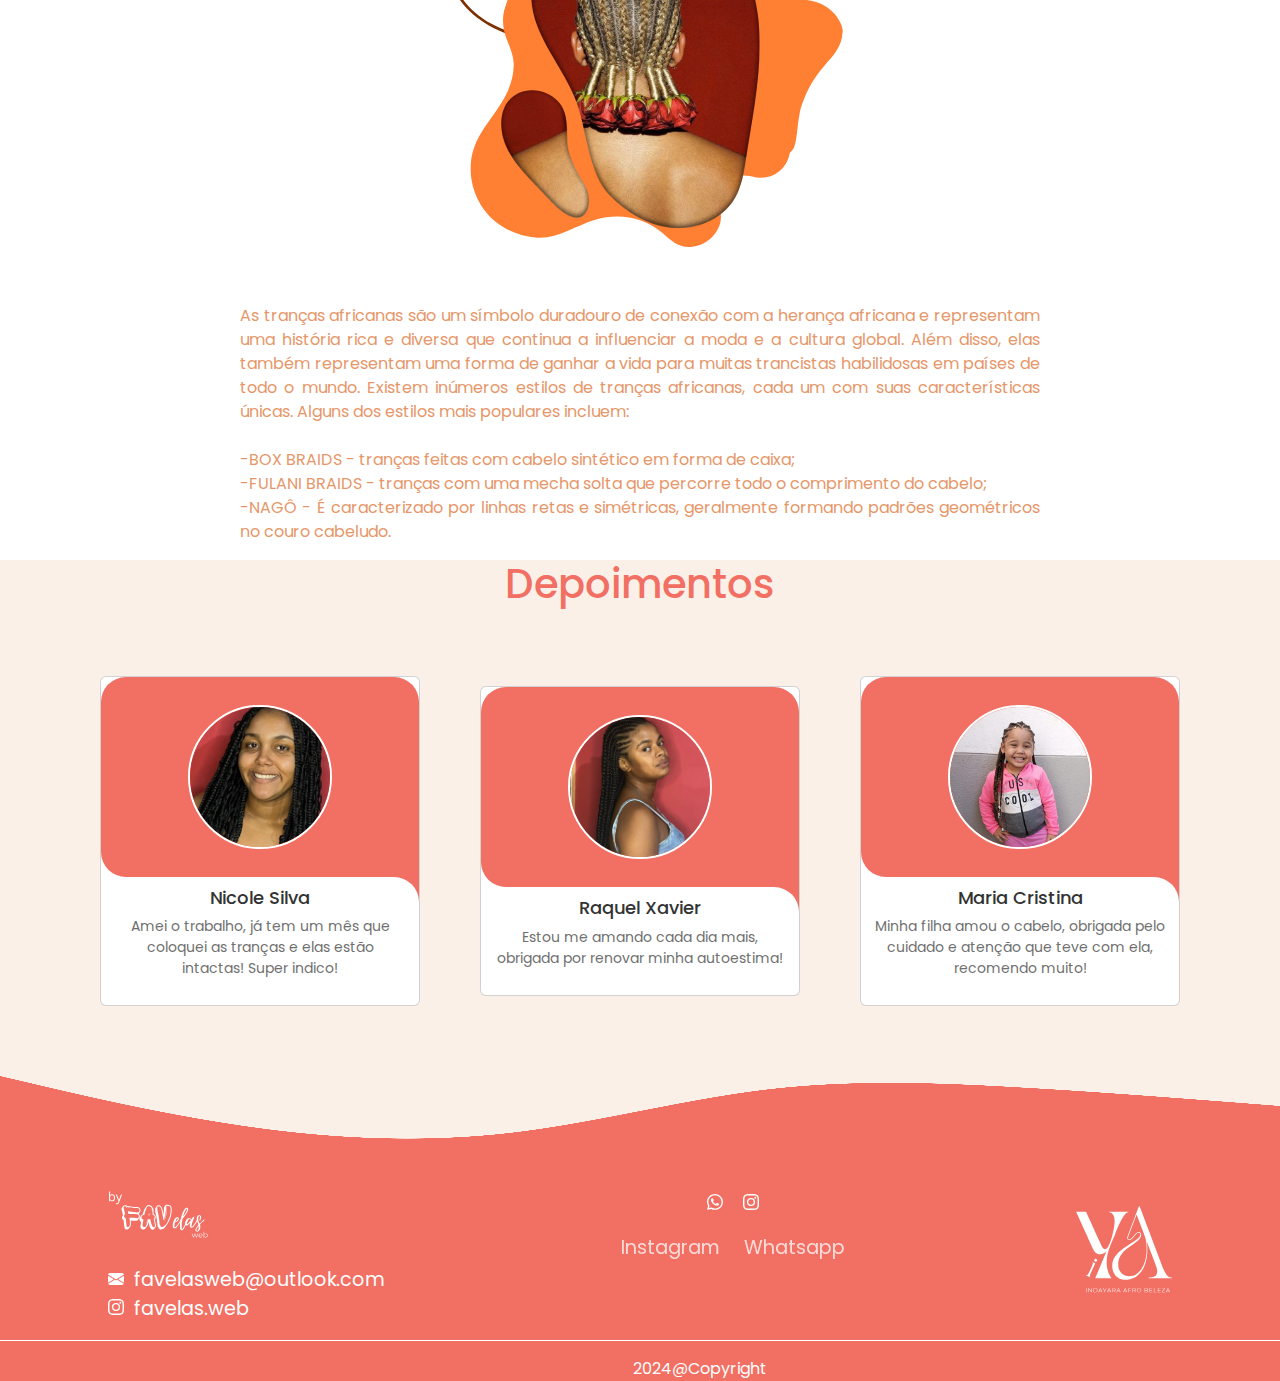
==== commit 1811886b: "up" ====
--- a/index.html
+++ b/index.html
@@ -3,18 +3,38 @@
 <head>
     <meta charset="UTF-8">
     <meta name="viewport" content="width=device-width, initial-scale=1.0">
-    <title>iYa: Indayara Afro Beleza</title>
-    <link rel="stylesheet" href="css/trabalhos.css">
+    <title>iYA: Indayara Afro Beleza</title>
+    <link rel="stylesheet" href="css/style.css">
+    <link rel="stylesheet" href="./css/menuresponsivo.css">
+    <link rel="preconnect" href="https://fonts.googleapis.com">
+<link rel="preconnect" href="https://fonts.gstatic.com" crossorigin>
+<link href="https://fonts.googleapis.com/css2?family=Open+Sans:ital,wght@0,300..800;1,300..800&display=swap" rel="stylesheet">
+<link href="https://cdn.jsdelivr.net/npm/bootstrap@5.3.3/dist/css/bootstrap.min.css" rel="stylesheet" integrity="sha384-QWTKZyjpPEjISv5WaRU9OFeRpok6YctnYmDr5pNlyT2bRjXh0JMhjY6hW+ALEwIH" crossorigin="anonymous">
+<link rel="preconnect" href="https://fonts.googleapis.com">
+<link rel="preconnect" href="https://fonts.gstatic.com" crossorigin>
+<link rel="stylesheet" href="https://cdnjs.cloudflare.com/ajax/libs/font-awesome/4.7.0/css/font-awesome.min.css">
+<link href="https://fonts.googleapis.com/css2?family=Open+Sans:ital,wght@0,300..800;1,300..800&display=swap" rel="stylesheet"> 
+
+<!--Swiper CSS-->
+<link rel="stylesheet" href="css/swiper-bundle.min.css">
 </head>
 <body>
-    <header class="header">
-        <a href="#" class="logo"><img src="./imagens/INDAYARA (1).svg" alt="" srcset="" class="imagemLogo"></a>
-        <nav class="navbar">
-         <a href="#">Pagina Inicial</a>
-         <a href="#">Me conheça</a>
-         <a href="#">Chegue até mim</a>
-        </nav>
-        </header>
+  <header>
+    <nav>
+      <div class="logo"> <img src="imagens/INDAYARA (1).svg" alt="" srcset="" width="80px"> </div>
+
+      <div class="menu-btn">
+          <i class="fa fa-bars fa-2x" onclick="menuShow()"></i>
+      </div>
+
+      <ul>
+          <li> <a href="../siteiYA/index.html" class="active">Início</a> </li>
+          <li> <a href="./html/pagindayara.html"> Me conheça</a> </li>
+          <li> <a href="./html/contatos.html"> Contatos</a> </li>
+          
+      </ul>
+  </nav>
+    </header>
 <!--Mari-->
 
 <!--Trabalhos-->
@@ -48,10 +68,10 @@
 <main class="historia">
 
     <section class="bloco1">
+    <img  class="bloco1Img" src="imagens/imagem01.svg" alt="" srcset="">
      <p class="txt1">As tranças africanas têm uma história que se estende por milhares de anos. São um estilo de penteado popular em muitas culturas africanas e foram usadas como uma forma de expressão cultural, religiosa e social.
     Diferentes tribos africanas usavam tranças como uma forma de identificação, com penteados específicos que indicavam idade, status social e posição na comunidade. Durante a era do comércio de escravos, muitos africanos foram capturados e levados para outras partes do mundo, incluindo as Américas, mas mesmo assim continuaram a trançar seus cabelos como uma forma de manter sua identidade cultural e conexão com suas raízes africanas.
     </p>
-    <img  class="bloco1Img" src="imagens/imagem01.svg" alt="" srcset="">
     </section>
 
     <section class="bloco4">
@@ -89,16 +109,9 @@
             </div>
         
 
-
- <!---Escopo a ser usado
-
-    <section class="video"> video</section>
-<main id="cards hoover">
-   
-    <section class="container">
-
-        <div class="feedback">
-            <h1>Feedback</h1>
+        <div class="cardContent">
+            <h2 class="name">Nicole Silva</h2>
+            <p class="comentario">Amei o trabalho, já tem um mês que coloquei as tranças e elas estão intactas! Super indico!</p>
         </div>
       </div>
     </div>
@@ -142,13 +155,11 @@
     </div>
     </section>
 </main>
--->
-
 
 <!--Gabi-->
 <!--História das tranças-->
 
-    
+    <section class="preto"></section>
     
 
 <main class="bodyDaMalu">
@@ -169,11 +180,12 @@
       <li>favelasweb@outlook.com</li>
     </span>
   
+  
     <span class="lado">
-      <a href="#"><svg xmlns="http://www.w3.org/2000/svg" width="16" height="16" fill="currentColor" class="bi bi-instagram" viewBox="0 0 16 16" style="color: #fff;">
+      <a href=""><svg xmlns="http://www.w3.org/2000/svg" width="16" height="16" fill="currentColor" class="bi bi-instagram" viewBox="0 0 16 16" style="color: #fff;">
         <path d="M8 0C5.829 0 5.556.01 4.703.048 3.85.088 3.269.222 2.76.42a3.9 3.9 0 0 0-1.417.923A3.9 3.9 0 0 0 .42 2.76C.222 3.268.087 3.85.048 4.7.01 5.555 0 5.827 0 8.001c0 2.172.01 2.444.048 3.297.04.852.174 1.433.372 1.942.205.526.478.972.923 1.417.444.445.89.719 1.416.923.51.198 1.09.333 1.942.372C5.555 15.99 5.827 16 8 16s2.444-.01 3.298-.048c.851-.04 1.434-.174 1.943-.372a3.9 3.9 0 0 0 1.416-.923c.445-.445.718-.891.923-1.417.197-.509.332-1.09.372-1.942C15.99 10.445 16 10.173 16 8s-.01-2.445-.048-3.299c-.04-.851-.175-1.433-.372-1.941a3.9 3.9 0 0 0-.923-1.417A3.9 3.9 0 0 0 13.24.42c-.51-.198-1.092-.333-1.943-.372C10.443.01 10.172 0 7.998 0zm-.717 1.442h.718c2.136 0 2.389.007 3.232.046.78.035 1.204.166 1.486.275.373.145.64.319.92.599s.453.546.598.92c.11.281.24.705.275 1.485.039.843.047 1.096.047 3.231s-.008 2.389-.047 3.232c-.035.78-.166 1.203-.275 1.485a2.5 2.5 0 0 1-.599.919c-.28.28-.546.453-.92.598-.28.11-.704.24-1.485.276-.843.038-1.096.047-3.232.047s-2.39-.009-3.233-.047c-.78-.036-1.203-.166-1.485-.276a2.5 2.5 0 0 1-.92-.598 2.5 2.5 0 0 1-.6-.92c-.109-.281-.24-.705-.275-1.485-.038-.843-.046-1.096-.046-3.233s.008-2.388.046-3.231c.036-.78.166-1.204.276-1.486.145-.373.319-.64.599-.92s.546-.453.92-.598c.282-.11.705-.24 1.485-.276.738-.034 1.024-.044 2.515-.045zm4.988 1.328a.96.96 0 1 0 0 1.92.96.96 0 0 0 0-1.92m-4.27 1.122a4.109 4.109 0 1 0 0 8.217 4.109 4.109 0 0 0 0-8.217m0 1.441a2.667 2.667 0 1 1 0 5.334 2.667 2.667 0 0 1 0-5.334"/>
         </svg></a>
-      <li>favelas.web</li>
+       <a href="https://www.instagram.com/favelas.web" class="tira"><li href="#">favelas.web</li></a>
     </span>
     </ul>
   </div>
@@ -181,70 +193,42 @@
    <div class="dificil">
     <ul class="social-icons">
       <li>
-          <a href="#"><svg xmlns="http://www.w3.org/2000/svg" width="16" height="16" fill="currentColor" class="bi bi-whatsapp" viewBox="0 0 16 16" style="color: #fff;">
+          <a href="https://wa.me/5511918984543"><svg xmlns="http://www.w3.org/2000/svg" width="16" height="16" fill="currentColor" class="bi bi-whatsapp" viewBox="0 0 16 16" style="color: #fff;">
               <path d="M13.601 2.326A7.85 7.85 0 0 0 7.994 0C3.627 0 .068 3.558.064 7.926c0 1.399.366 2.76 1.057 3.965L0 16l4.204-1.102a7.9 7.9 0 0 0 3.79.965h.004c4.368 0 7.926-3.558 7.93-7.93A7.9 7.9 0 0 0 13.6 2.326zM7.994 14.521a6.6 6.6 0 0 1-3.356-.92l-.24-.144-2.494.654.666-2.433-.156-.251a6.56 6.56 0 0 1-1.007-3.505c0-3.626 2.957-6.584 6.591-6.584a6.56 6.56 0 0 1 4.66 1.931 6.56 6.56 0 0 1 1.928 4.66c-.004 3.639-2.961 6.592-6.592 6.592m3.615-4.934c-.197-.099-1.17-.578-1.353-.646-.182-.065-.315-.099-.445.099-.133.197-.513.646-.627.775-.114.133-.232.148-.43.05-.197-.1-.836-.308-1.592-.985-.59-.525-.985-1.175-1.103-1.372-.114-.198-.011-.304.088-.403.087-.088.197-.232.296-.346.1-.114.133-.198.198-.33.065-.134.034-.248-.015-.347-.05-.099-.445-1.076-.612-1.47-.16-.389-.323-.335-.445-.34-.114-.007-.247-.007-.38-.007a.73.73 0 0 0-.529.247c-.182.198-.691.677-.691 1.654s.71 1.916.81 2.049c.098.133 1.394 2.132 3.383 2.992.47.205.84.326 1.129.418.475.152.904.129 1.246.08.38-.058 1.171-.48 1.338-.943.164-.464.164-.86.114-.943-.049-.084-.182-.133-.38-.232"/>
             </svg></a>
             </li>
             <li>
-            <a href="#"><svg xmlns="http://www.w3.org/2000/svg" width="16" height="16" fill="currentColor" class="bi bi-instagram" viewBox="0 0 16 16" style="color: #fff;">
+            <a href="https://www.instagram.com/iya.afrobeleza?igsh=dTN3MTM1Nm03Zm82"><svg xmlns="http://www.w3.org/2000/svg" width="16" height="16" fill="currentColor" class="bi bi-instagram" viewBox="0 0 16 16" style="color: #fff;">
               <path d="M8 0C5.829 0 5.556.01 4.703.048 3.85.088 3.269.222 2.76.42a3.9 3.9 0 0 0-1.417.923A3.9 3.9 0 0 0 .42 2.76C.222 3.268.087 3.85.048 4.7.01 5.555 0 5.827 0 8.001c0 2.172.01 2.444.048 3.297.04.852.174 1.433.372 1.942.205.526.478.972.923 1.417.444.445.89.719 1.416.923.51.198 1.09.333 1.942.372C5.555 15.99 5.827 16 8 16s2.444-.01 3.298-.048c.851-.04 1.434-.174 1.943-.372a3.9 3.9 0 0 0 1.416-.923c.445-.445.718-.891.923-1.417.197-.509.332-1.09.372-1.942C15.99 10.445 16 10.173 16 8s-.01-2.445-.048-3.299c-.04-.851-.175-1.433-.372-1.941a3.9 3.9 0 0 0-.923-1.417A3.9 3.9 0 0 0 13.24.42c-.51-.198-1.092-.333-1.943-.372C10.443.01 10.172 0 7.998 0zm-.717 1.442h.718c2.136 0 2.389.007 3.232.046.78.035 1.204.166 1.486.275.373.145.64.319.92.599s.453.546.598.92c.11.281.24.705.275 1.485.039.843.047 1.096.047 3.231s-.008 2.389-.047 3.232c-.035.78-.166 1.203-.275 1.485a2.5 2.5 0 0 1-.599.919c-.28.28-.546.453-.92.598-.28.11-.704.24-1.485.276-.843.038-1.096.047-3.232.047s-2.39-.009-3.233-.047c-.78-.036-1.203-.166-1.485-.276a2.5 2.5 0 0 1-.92-.598 2.5 2.5 0 0 1-.6-.92c-.109-.281-.24-.705-.275-1.485-.038-.843-.046-1.096-.046-3.233s.008-2.388.046-3.231c.036-.78.166-1.204.276-1.486.145-.373.319-.64.599-.92s.546-.453.92-.598c.282-.11.705-.24 1.485-.276.738-.034 1.024-.044 2.515-.045zm4.988 1.328a.96.96 0 1 0 0 1.92.96.96 0 0 0 0-1.92m-4.27 1.122a4.109 4.109 0 1 0 0 8.217 4.109 4.109 0 0 0 0-8.217m0 1.441a2.667 2.667 0 1 1 0 5.334 2.667 2.667 0 0 1 0-5.334"/>
             </svg></a>
           </li>
+          <!--
           <li>
               <a href="#"><svg xmlns="http://www.w3.org/2000/svg" width="16" height="16" fill="currentColor" class="bi bi-envelope-fill" viewBox="0 0 16 16" style="color: #fff;">
                   <path d="M.05 3.555A2 2 0 0 1 2 2h12a2 2 0 0 1 1.95 1.555L8 8.414zM0 4.697v7.104l5.803-3.558zM6.761 8.83l-6.57 4.027A2 2 0 0 0 2 14h12a2 2 0 0 0 1.808-1.144l-6.57-4.027L8 9.586zm3.436-.586L16 11.801V4.697z"/>
                 </svg></a>
+          </li>-->
+        </ul>
+  
+        <ul class="menu">
+          <li>
+            <!--
+              <a href="">E-mail</a>-->
+              <a href="https://www.instagram.com/iya.afrobeleza?igsh=dTN3MTM1Nm03Zm82">Instagram</a>
+              <a href="https://wa.me/5511918984543">Whatsapp</a>
           </li>
         </ul>
-  
-        <ul class="menu">
-          <li>
-              <a href="#">E-mail</a>
-              <a href="#">Instagram</a>
-              <a href="#">Whatsapp</a>
-          </li>
-        </ul>
-      </div>
-      <img src="../imagens/logo.svg" alt="" srcset="">
+      </div>
+      <img src="./imagens/logo.svg" alt="" srcset="">
   </div>
           <span class="spanFooter"> 2024@Copyright</span>
   </footer>
         
   </main>
 
-<!--História das tranças-->
-<section class="historia">
-    
-    <h1 class="historiadastranças"> História das tranças</h1>
-
-    <main class="bloco1">
-     <p class="txt1">As tranças africanas têm uma história fascinante que se estende por milhares de anos. Elas são um estilo de penteado popular em muitas culturas africanas e foram usadas como uma forma de expressão cultural, religiosa e social.
-    Diferentes tribos africanas usavam tranças como uma forma de identificação, com penteados específicos que indicavam idade, status social e posição na comunidade. Durante a era do comércio de escravos, muitos africanos foram capturados e levados para outras partes do mundo, incluindo as Américas, mas mesmo assim continuaram a trançar seus cabelos como uma forma de manter sua identidade cultural e conexão com suas raízes africanas.
-    As tranças africanas ganharam destaque nos anos 60 e 70 nos Estados Unidos e em outros lugares como parte do movimento de libertação negra e da celebração da cultura africana. 
-    </p>
-    </main>
-
-    <main class="bloco2">
-        <p class="txt2">
-            Esse penteado foi popularizado por celebridades negras como Cicely Tyson e Stevie Wonder, e tornou-se um símbolo de orgulho e afirmação cultural para muitos negros.
-            Hoje, as tranças africanas continuam populares em todo o mundo, e são usadas como uma forma de expressão cultural e auto-expressão para muitas pessoas. Além disso, elas também representam uma forma de ganhar a vida para muitas trancistas habilidosas em países de todo o mundo. As tranças africanas são um símbolo duradouro de conexão com a herança africana e representam uma história rica e diversa que continua a influenciar a moda e a cultura global. <br>
-
-        <ol class="tipos"> Existem inúmeros estilos de tranças africanas, cada um com suas características únicas. Alguns dos estilos mais populares incluem:</ol>
-<li>Box braids - tranças feitas com cabelo sintético em forma de caixa;</li>
-<li>Fulani braids - tranças com uma mecha solta que percorre todo o comprimento do cabelo;</li>
-<li>Nagô - É caracterizado por linhas retas e simétricas, geralmente formando padrões geométricos no couro cabeludo.</li>
-    </p>
-    </main>
-
-</section>
-
-
-
 
 </body>
 
-<!--Swiper Script-->
-<script src="js/swiper-bundle.min.js"></script>
 
 <!--JavaScript-->
 <script src="js/script.js"></script>
--- a/css/style.css
+++ b/css/style.css
@@ -0,0 +1,38 @@
+@import url(header.css);
+@import url(sobre.css);
+@import url(historiadastranças.css);
+@import url(depoimentos.css);
+@import url(trabalhos.css);
+@import url(footer2.css);
+@import url(contatos.css);
+
+
+*
+{
+    padding: 0;
+    margin: 0;
+    box-sizing: border-box;
+    font-family: "Open Sans", sans-serif;
+}
+
+ul
+{
+    list-style-type: none;
+
+}
+
+a
+{
+    text-decoration: none;
+}
+
+.preto
+{
+    height: 100px;
+    background-color: rgb(250, 240, 232);
+}
+
+header
+{
+    z-index: 10;
+}--- a/css/menuresponsivo.css
+++ b/css/menuresponsivo.css
@@ -0,0 +1,83 @@
+@import url('https://fonts.googleapis.com/css2?family=Poppins:ital,wght@0,300;0,400;0,500;1,200;1,300;1,400&display=swap');
+*{
+    margin: 0;
+    padding: 0;
+    box-sizing: border-box;
+    font-family: 'Poppins', sans-serif;
+}
+nav{
+    display: flex;
+    height: 80px;
+    width: 100%;
+   background: rgba(255, 255, 255, 0.95);
+    align-items: center;
+    justify-content: space-between;
+    padding: 0 50px 0 100px;
+    flex-wrap: wrap;
+}
+nav .logo{
+    color: #7f3001;
+    font-size: 15px;
+    font-weight: 600;
+}
+nav ul{
+    display: flex;
+    flex-wrap: wrap;
+    list-style: none;
+}
+
+nav ul li{
+    margin: 0 5px;
+}
+
+nav ul li a{
+    color: #ff8033;
+    text-decoration: none;
+    font-size: 18px;
+    font-weight: 500;
+    padding: 8px 15px;
+    border-radius: 5px;
+    letter-spacing: 1px;
+    transition: all 0.3s ease;
+}
+nav ul li a.active,
+nav ul li a:hover{
+    background: #7f3001;
+}
+
+nav .menu-btn i{
+    color: #ff8033;
+    cursor: pointer;
+    display: none;
+}
+@media (max-width: 920px) {
+    nav .menu-btn i{
+        display: block;
+    }
+    nav ul{
+        position: fixed;
+        top: 80px;
+        left: -100%;
+        background-color: #7f3001;
+        height: 100vh;
+        width: 100%;
+        text-align: center;
+        display: block;
+        transition: all 0.3s ease;
+    }
+    nav ul.open{
+        left: 0;
+    }
+    nav ul li{
+        width: 100%;
+        margin: 50px 0;
+    }
+    nav ul li a {
+        font-size: 23px;
+    }
+    nav ul li a.active,
+    nav ul li a:hover{
+        background: none;
+        color: #f88f06;
+    }   
+}